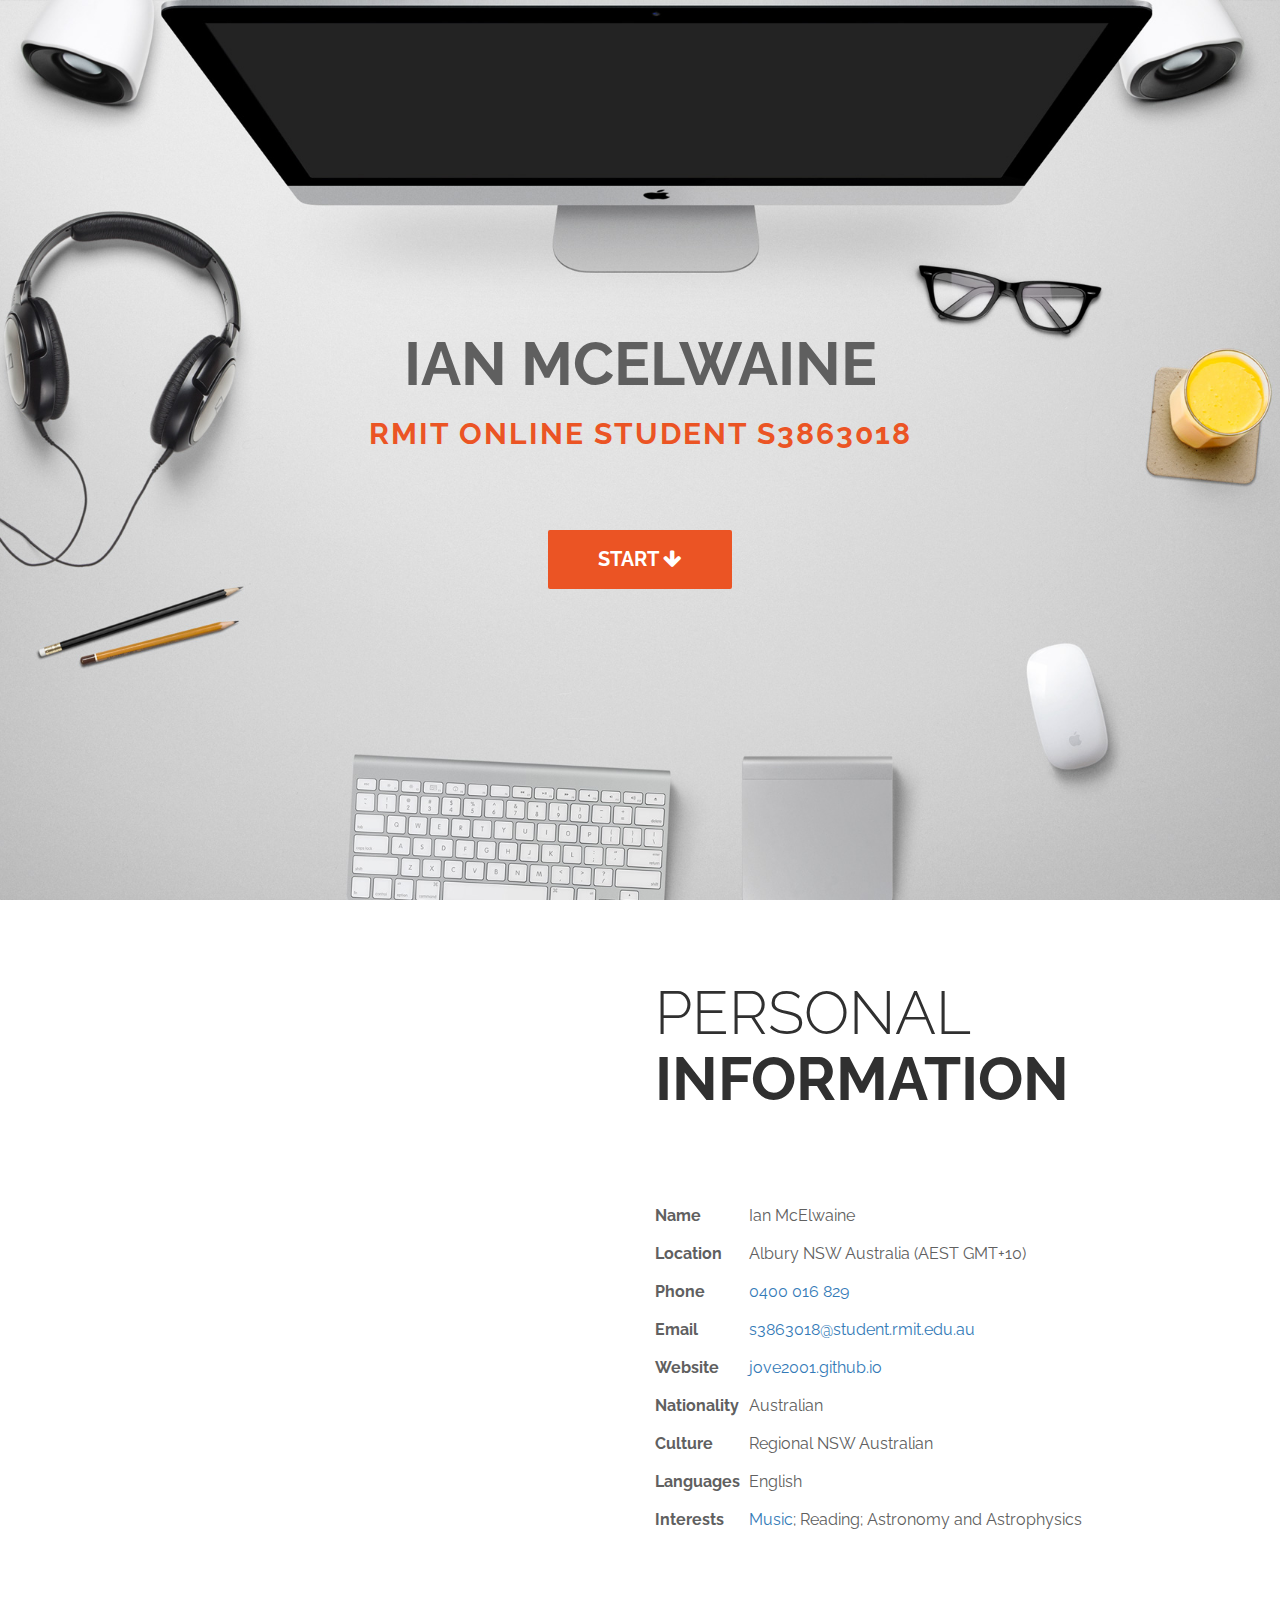
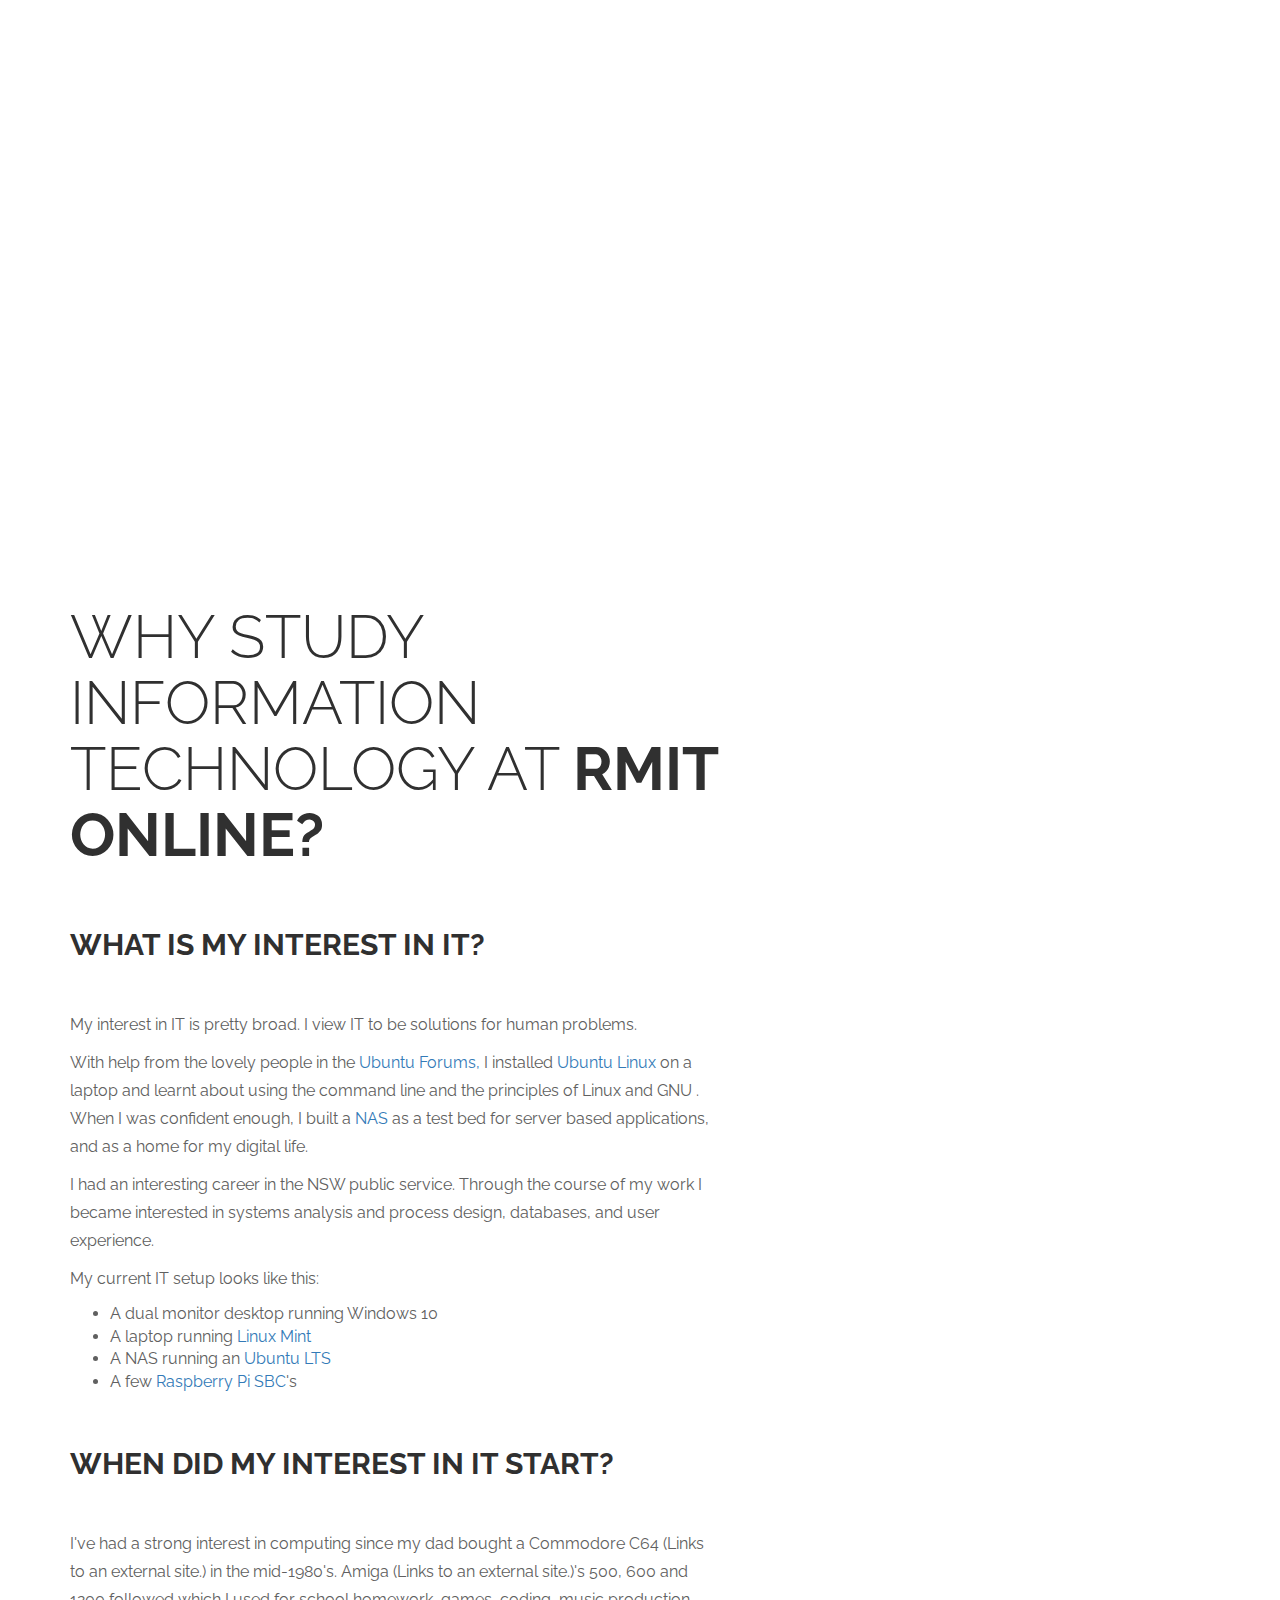
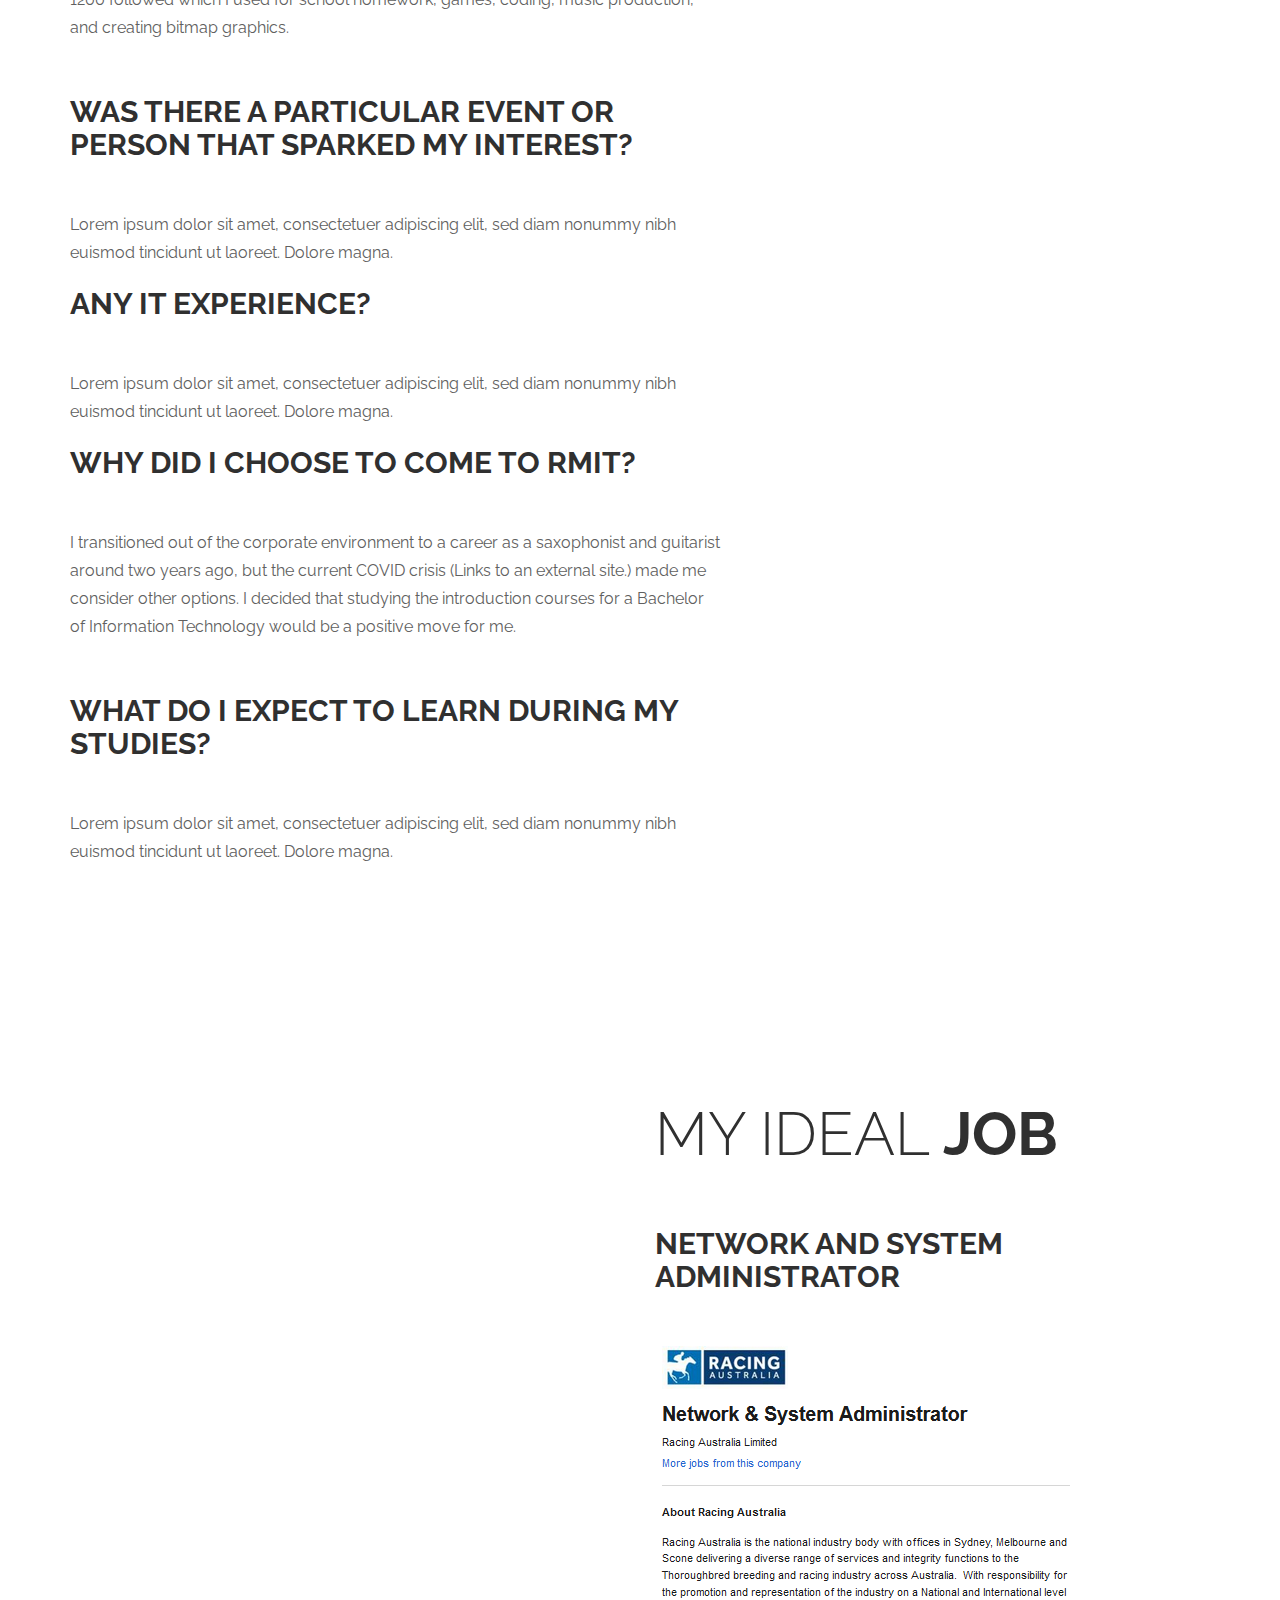
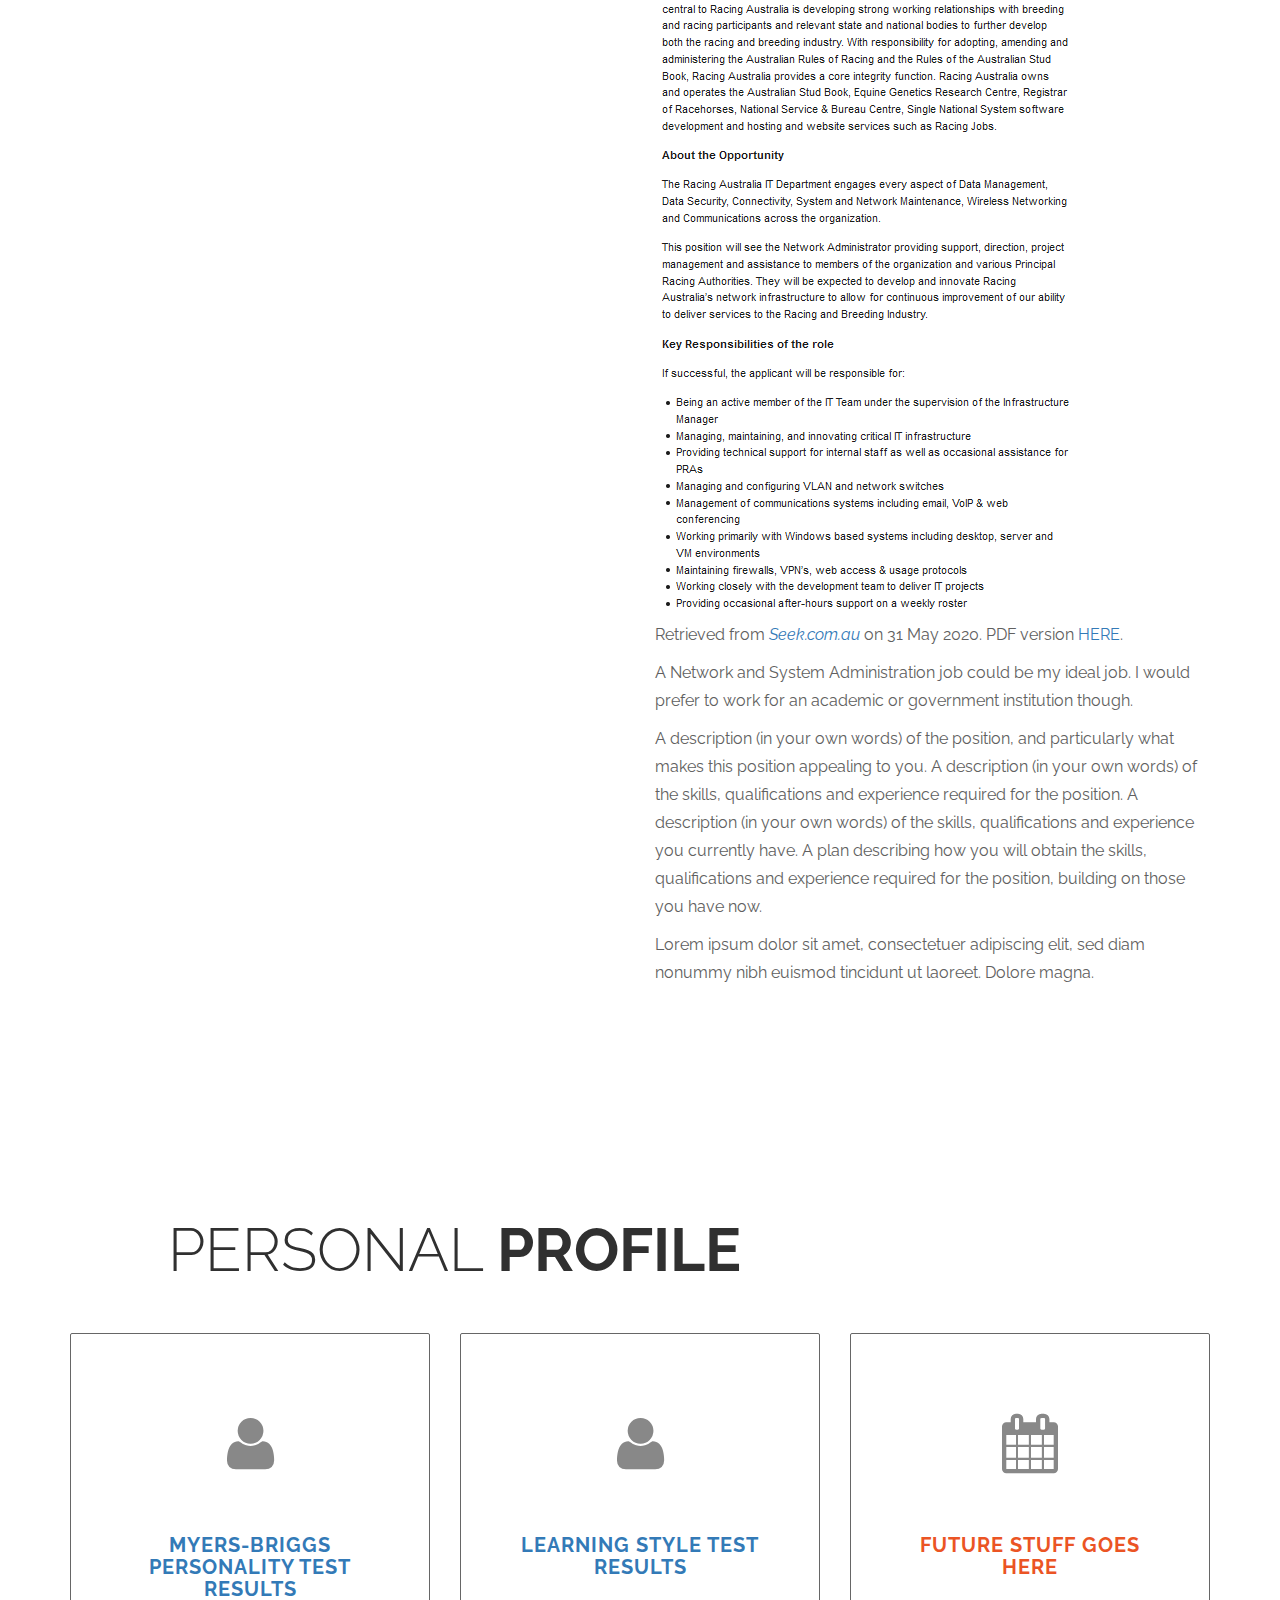
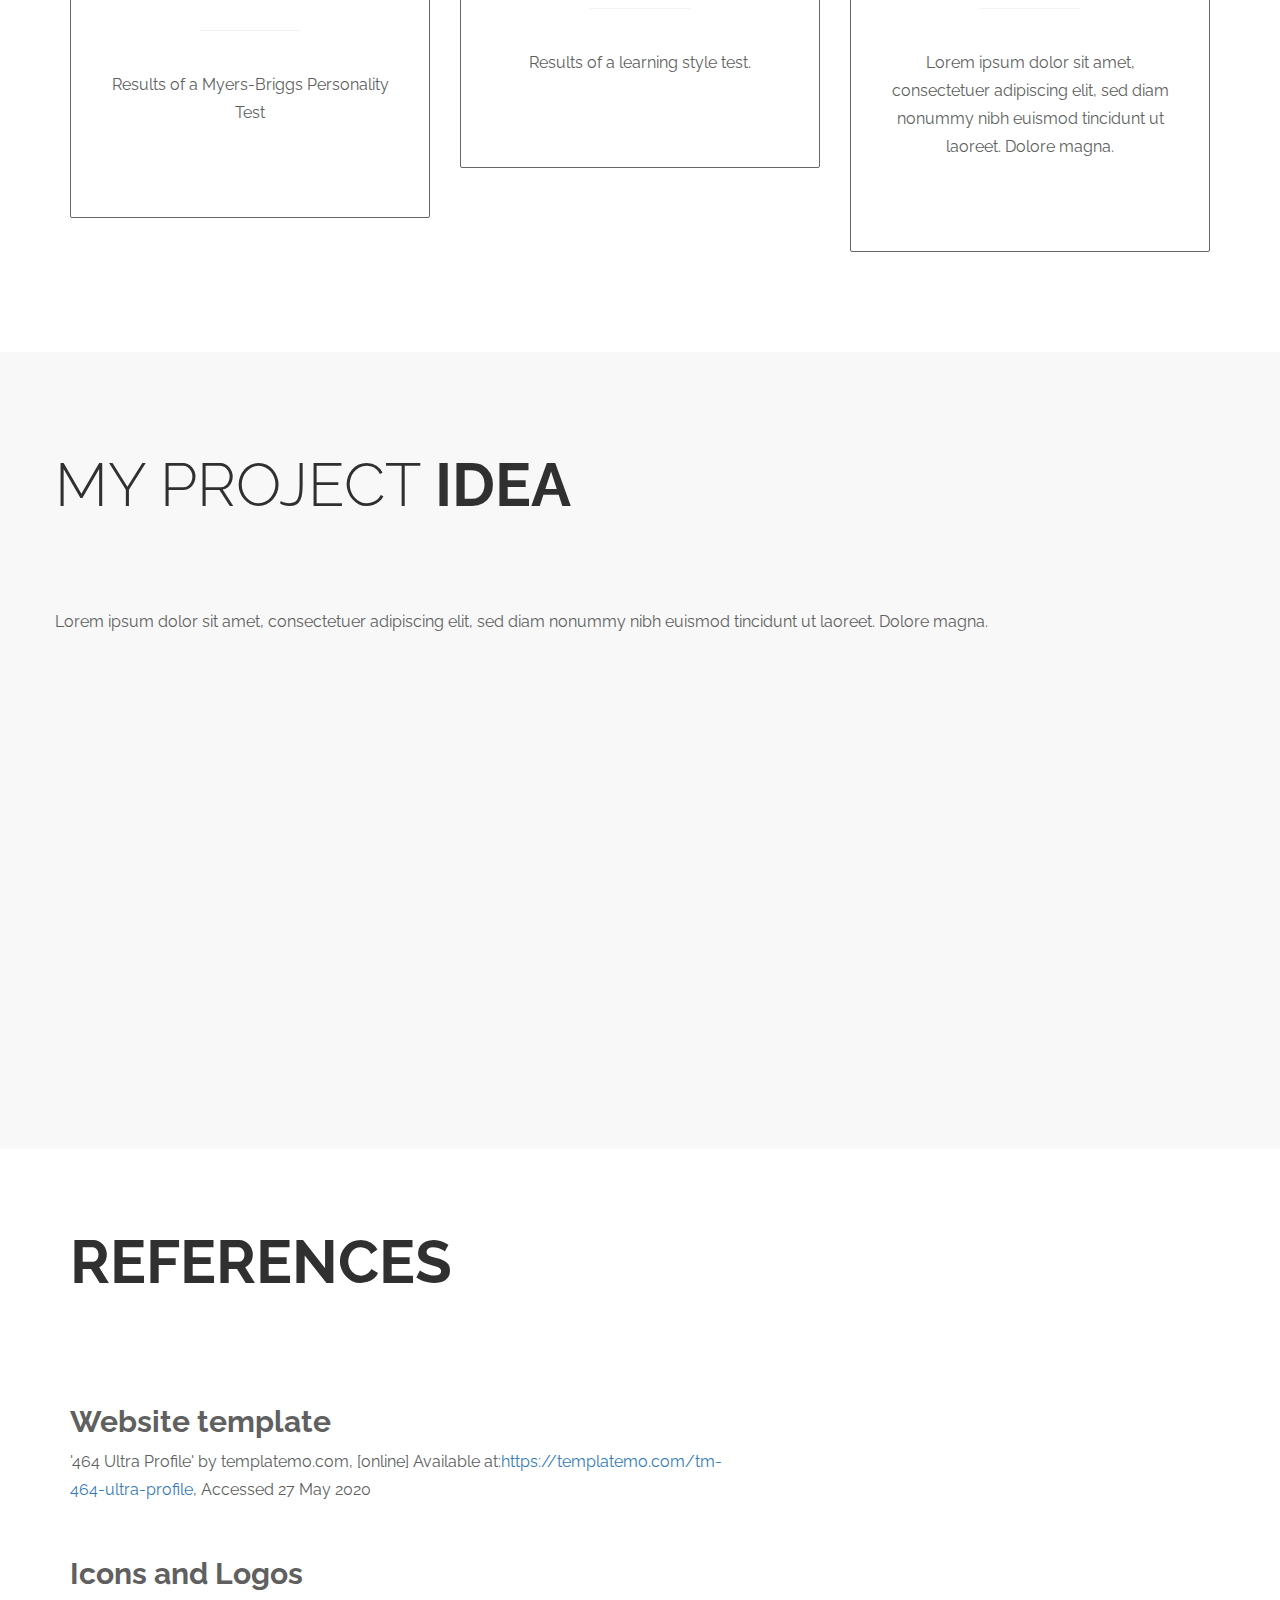
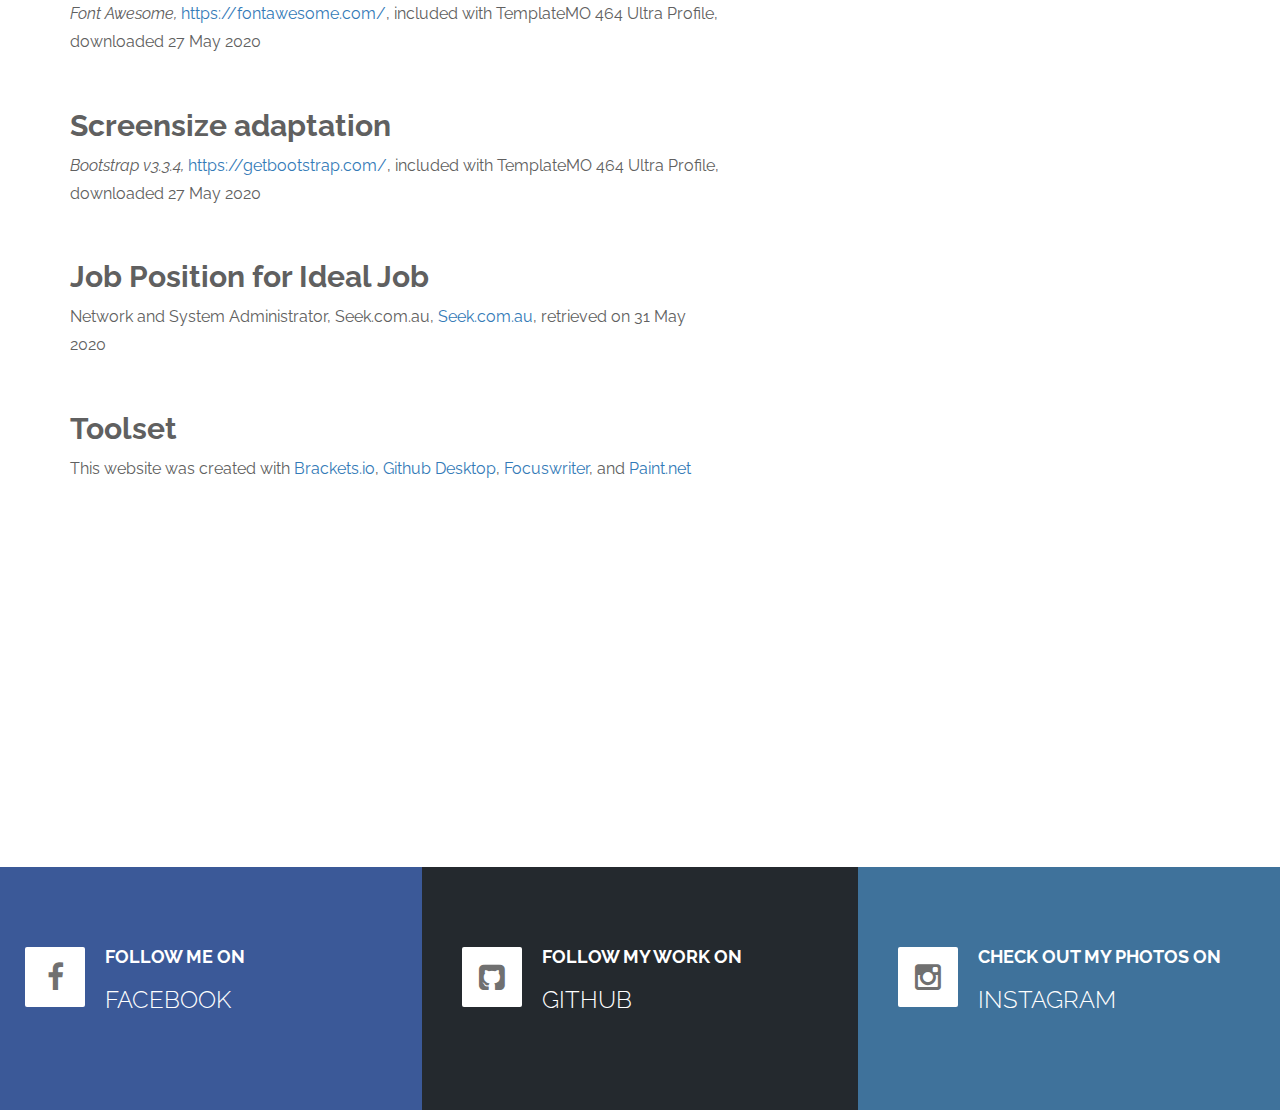
==== index.html @ a4dedf24 "Update from working folder" ====
<!DOCTYPE html>
<html lang="en">

<!-- 

Ultra Profile

https://templatemo.com/tm-464-ultra-profile

-->
 
<head>
<link rel="icon" type="image/png" href="images/Jove_Avatar_Icon.png" sizes="16x16">
	<meta charset="utf-8">
	<meta http-equiv="X-UA-Compatible" content="IE=Edge">
	<meta name="viewport" content="width=device-width, initial-scale=1">
	<meta name="keywords" content="">
	<meta name="description" content="">
	<!-- SITE TITLE -->
	<title>Ian McElwaine</title>

	<!-- STYLESHEETS -->
	<link rel="stylesheet" href="css/bootstrap.min.css">
	<link rel="stylesheet" href="css/font-awesome.min.css">
	<link rel="stylesheet" href="css/templatemo-style.css">
	<link href='//fonts.googleapis.com/css?family=Raleway:400,300,600,700' rel='stylesheet' type='text/css'>

</head>
<body data-spy="scroll" data-target="#rock-navigation">
	<!-- START NAVIGATION -->
	<div class="navbar navbar-default bs-dos-nav navbar-fixed-top sticky-navigation" role="navigation">
		<div class="container">

			<div class="navbar-header">
				<button class="navbar-toggle" data-toggle="collapse" data-target="#rock-navigation">
					<span class="icon icon-bar"></span>
					<span class="icon icon-bar"></span>
					<span class="icon icon-bar"></span>
				</button>
				<a href="#" class="navbar-brand">Ian McElwaine</a>
			</div>
			<nav class="collapse navbar-collapse" id="rock-navigation">
				<ul class="nav navbar-nav navbar-right main-navigation text-uppercase">
					<li><a href="#home" class="smoothScroll">Home</a></li>
                    <li><a href="#about" class="smoothScroll">Personal Info</a></li>
                    <li><a href="#rmit" class="smoothScroll">Why RMIT?</a></li>
                    <li><a href="#job" class="smoothScroll">My Ideal Job</a></li> 
					<li><a href="#work" class="smoothScroll">Personal Profile</a></li>
                    <li><a href="#project" class="smoothScroll">Project Idea</a></li>
                    <li><a href="#references" class="smoothScroll">References</a></li>
					<li><a href="#social" class="smoothScroll">Social</a></li>
				</ul>
			</nav>

		</div>
	</div>
	<!-- END NAVIGATION -->

	<!-- START HOME -->
	<section id="home" class="templatemo-home">
		<div class="container">
			<div class="row">
				<div class="col-md-2 col-sm-1"></div>
				<div class="col-md-8 col-sm-10">
					<h1 class="tm-home-title"><strong>Ian McElwaine</strong></h1>
					<h2 class="tm-home-subtitle">RMIT Online Student s3863018</h2>
				    <a href="#about" class="btn btn-default smoothScroll tm-view-more-btn">START <i class="fa fa-arrow-down"></i></a>
                </div>
			</div>
		</div>
	</section>
	<!-- END HOME -->

      <!-- START ABOUT -->
	<section id="about" class="tm-about">
		<div class="container">
			<div class="row">
				<div class="col-md-offset-6 col-md-6 col-sm-offset-6 col-sm-7">
                        <h2 class="title">Personal <strong>Information</strong></h2>						
				    	<div class="title">
					</div>
                    <p><span class="tm-info-label">Name</span> Ian McElwaine</p>
					<p><span class="tm-info-label">Location</span> Albury NSW Australia (AEST GMT+10)</p>
					<p><span class="tm-info-label">Phone</span> <a href="tel:+61400016829"> 0400 016 829</a></p>
					<p><span class="tm-info-label">Email</span> <a href="mailto:s3863018@student.rmit.edu.au">s3863018@student.rmit.edu.au</a></p>
					<p><span class="tm-info-label">Website</span> <a href="https://jove2001.github.io/" >jove2001.github.io</a></p>
                    <p><span class="tm-info-label">Nationality</span> Australian</p>
                    <p><span class="tm-info-label">Culture</span> Regional NSW Australian</p>
                    <p><span class="tm-info-label">Languages</span> English</p>
                    <p><span class="tm-info-label">Interests</span> <a href="https://www.facebook.com/TheReedMan" >Music</a>; Reading; Astronomy and Astrophysics</p>
                    <br><br><br><br><br><br><br><br><br><br><br><br><br><br><br><br><br><br><br><br><br>
				</div>
			</div>
		</div>
	</section>
	<!-- END ABOUT -->
    
    <!-- START RMIT -->
	<section id="rmit" class="tm-rmit">
		<div class="container">
			<div class="row">
				<div class="col-md-offset-0 col-md-0 col-sm-offset-0 col-sm-7">
			     
                    <h2 class="title">Why Study Information technology at <strong>RMIT Online?</strong></h2>						
				    	<div class="title">
						<h2><strong>What is my interest in IT? </strong></h2>
					</div>
<p>My interest in IT is pretty broad. I view IT to be solutions for human problems. </p>				
<p>With help from the lovely people in the <a href="https://ubuntuforums.org/" >Ubuntu Forums,</a> I installed <a href="https://ubuntu.com/">Ubuntu Linux</a> on a laptop and learnt about using the command line and the principles of Linux and GNU . When I was confident enough, I built a <a href="https://en.wikipedia.org/wiki/Nas">NAS</a> as a test bed for server based applications, and as a home for my digital life. </p> 
<p>I had an interesting career in the NSW public service. Through the course of my work I became interested in systems analysis and process design, databases, and user experience.</p>
<p>My current IT setup looks like this:</p> 

<ul>
    <li>A dual monitor desktop running Windows 10</li>
    <li>A laptop running <a href="https://www.linuxmint.com/">Linux Mint</a></li>
    <li>A NAS running an <a href="https://wiki.ubuntu.com/LTS">Ubuntu LTS</a></li>
    <li>A few <a href="https://www.raspberrypi.org/">Raspberry Pi </a> <a href="https://en.wikipedia.org/wiki/Single-board_computer">SBC</a>'s</li>
</ul>
       
<br>
                        <div class="title">
						<h2><strong>When did my interest in IT start? </strong></h2>
                    </div>
                        
<p>I've had a strong interest in computing since my dad bought a Commodore C64 (Links to an external site.) in the mid-1980's. Amiga (Links to an external site.)'s 500, 600 and 1200 followed which I used for school homework, games, coding, music production, and creating bitmap graphics.</p><br>

                    <div class="title">
						<h2><strong>Was there a particular event or person that sparked my interest?</strong></h2>
                    </div>
  <p>Lorem ipsum dolor sit amet, consectetuer adipiscing elit, sed diam nonummy nibh euismod tincidunt ut laoreet. Dolore magna.</p>                  
                    <div class="title">
						<h2><strong>Any IT experience?</strong></h2>
                    </div>                  
<p>Lorem ipsum dolor sit amet, consectetuer adipiscing elit, sed diam nonummy nibh euismod tincidunt ut laoreet. Dolore magna.</p>
                    <div class="title">
						<h2><strong>Why did I choose to come to RMIT?  </strong></h2>
					</div>
    
    <p>I transitioned out of the corporate environment to a career as a saxophonist and guitarist around two years ago, but the current COVID crisis (Links to an external site.) made me consider other options. I decided that studying the introduction courses for a Bachelor of Information Technology would be a positive move for me.</p><br>
                    <div class="title">
						<h2><strong>What do I expect to learn during my studies?</strong></h2>
					</div>
                  
                    
<p>Lorem ipsum dolor sit amet, consectetuer adipiscing elit, sed diam nonummy nibh euismod tincidunt ut laoreet. Dolore magna.</p><br><br>
				</div>
			</div>
            </div>
	</section>
	<!-- END RMIT -->
    
    <!-- START JOB -->
    <section id="job" class="tm-job">
		<div class="container">
			<div class="row">
				<div class="col-md-offset-6 col-md-6 col-sm-offset-6 col-sm-7">
                        <h2 class="title">My ideal <strong>Job</strong></h2>						
				    	<div class="title">
						<h2><strong>Network and System Administrator</strong></h2>
                    </div>
                    <img src="images/ideal_job.png" alt="Ideal Job">
                    <p>Retrieved from <a href="https://www.seek.com.au/job/50022250?type=standout#searchRequestToken=42f13cd6-dd9d-477c-8bcd-e5a4e33b257b"><i>Seek.com.au</i></a> on 31 May 2020. PDF version <a href="assets/Network_and_System_Administrator.pdf">HERE</a>.</p>
                    <p>A Network and System Administration job could be my ideal job. I would prefer to work for an academic or government institution though.</p>
                   <p>A description (in your own words) of the position, and particularly what makes this position appealing to you. 
A description (in your own words) of the skills, qualifications and experience required for the position. 
A description (in your own words) of the skills, qualifications and experience you currently have. 
A plan describing how you will obtain the skills, qualifications and experience required for the position, building on those you have now.</p>
                    <p>Lorem ipsum dolor sit amet, consectetuer adipiscing elit, sed diam nonummy nibh euismod tincidunt ut laoreet. Dolore magna.</p>
                </div>
                 <br><br><br><br><br><br><br><br><br><br><br><br><br><br><br><br><br><br><br><br><br><br><br><br><br><br><br><br><br><br><br><br><br><br><br><br><br><br><br><br><br><br><br><br>
            </div>
        </div>
    </section>
   
    <!-- END JOB -->
    
	<!-- START WORK -->
	<section id="work" class="tm-padding-top-bottom-100">
		<div class="container">
			<div class="row">
				<div class="col-md-offset-1 col-md-11">
					<h2 class="title">Personal <strong>Profile </strong></h2>						
				</div>
				<div class="col-md-4 col-sm-4">
					<div class="work-wrapper">
						<i class="fa fa-user"></i>
						<h3 class="text-uppercase tm-work-h3"> <a href="https://www.16personalities.com/profiles/9a50f4f4c3805" > Myers-Briggs Personality Test Results</a></h3>
						<hr>
						<p>Results of a Myers-Briggs Personality Test</p>
					</div>
				</div>
				<div class="col-md-4 col-sm-4">
					<div class="work-wrapper">
						<i class="fa fa-user"></i>
						<h3 class="text-uppercase tm-work-h3"> <a href=assets/LearningStyleTestResults.pdf > Learning Style Test Results</a></h3>
						<hr>
						<p>Results of a learning style test.</p>
					</div>
				</div>
				<div class="col-md-4 col-sm-4">
					<div class="work-wrapper">
						<i class="fa fa-calendar"></i>
						<h3 class="text-uppercase tm-work-h3">Future Stuff goes here</h3>
						<hr>
						<p>Lorem ipsum dolor sit amet, consectetuer adipiscing elit, sed diam nonummy nibh euismod tincidunt ut laoreet. Dolore magna.</p>
					</div>
				</div>
			</div>
		</div>
	</section>
	<!-- END WORK -->

    <!-- START PROJECT -->
    
     <section id="project" class="tm-project">
		<div class="container">
			<div class="row">
				<div class="col-md-offset-0 col-md-0 col-sm-offset-0 col-sm-0">
			     
                    <h2 class="title">My Project<strong> Idea</strong></h2>						
				    	<div class="title">
                        </div>
                    <p>Lorem ipsum dolor sit amet, consectetuer adipiscing elit, sed diam nonummy nibh euismod tincidunt ut laoreet. Dolore magna.</p>
                <br><br><br><br><br><br><br><br><br><br><br><br><br><br><br><br><br><br><br><br><br><br>
                
                </div>
            </div>
        </div>
    </section>
    
    <!-- END PROJECT -->
    
    <!-- START REFERENCES -->
    <section id="references" class="tm-references">
		<div class="container">
			<div class="row">
				<div class="col-md-offset-0 col-md-0 col-sm-offset-0 col-sm-7">
                    <h2 class="title"><strong>References</strong></h2>						
				    	<div class="title">
                        </div>
                    <h2><strong>Website template </strong></h2>
                 <p>'464 Ultra Profile' by templatemo.com, [online] Available at:<a href="https://templatemo.com/tm-464-ultra-profile">https://templatemo.com/tm-464-ultra-profile</a>, Accessed 27 May 2020</p><br>
                    <h2><strong>Icons and Logos</strong></h2>
                    <p><i>Font Awesome,</i> <a href="https://fontawesome.com/">https://fontawesome.com/</a>, included with TemplateMO 464 Ultra Profile, downloaded 27 May 2020</p><br>
                    <h2><strong>Screensize adaptation</strong></h2>
                    <p><i>Bootstrap v3.3.4,</i> <a href="https://getbootstrap.com/">https://getbootstrap.com/</a>, included with TemplateMO 464 Ultra Profile, downloaded 27 May 2020</p><br>
                    <h2><strong>Job Position for Ideal Job</strong></h2>
                    <p>Network and System Administrator, Seek.com.au, <a href="https://www.seek.com.au/job/50022250?type=standout#searchRequestToken=42f13cd6-dd9d-477c-8bcd-e5a4e33b257b">Seek.com.au</a>, retrieved on 31 May 2020</p><br>
                    <h2><strong>Toolset</strong></h2>
                    <p>This website was created with <a href="http://brackets.io/">Brackets.io</a>, <a href="https://desktop.github.com/">Github Desktop</a>, <a href="https://gottcode.org/focuswriter/">Focuswriter</a>, and <a href="https://getpaint.net">Paint.net</a></p>
                <br><br><br><br><br><br><br><br><br><br><br><br>
                </div>
            
            </div>
        </div>
    </section>
    <!-- END REFERENCES -->
         
	<!-- START SOCIAL -->
	<section id="social" class="tm-social">
		<div class="container">
			<div class="row">
				<div class="col-md-4 col-sm-4 wow rotateInUpLeft" data-wow-delay="0.3s">
					<div class="media facebook">
						<a href="https://facebook.com/ian.mcelwaine">
							<div class="media-object pull-left">
								<i class="fa fa-facebook"></i>
							</div>
							<div class="media-body">
								<h4 class="media-heading tm-social-title">Follow me on</h4>
								<h3>Facebook</h3>
							</div>
						</a>
					</div>
				</div>
				<div class="col-md-4 col-sm-4 wow rotateInUpLeft" data-wow-delay="0.6s">
					<div class="media twitter">
						<a href="https://github.com/Jove2001">
							<div class="media-object pull-left">
								<i class="fa fa-github-square"></i>
							</div>
							<div class="media-body">
								<h4 class="media-heading tm-social-title">Follow my work on</h4>
								<h3>Github</h3>
							</div>
						</a>
					</div>
				</div>
				<div class="col-md-4 col-sm-4 wow rotateInUpLeft" data-wow-delay="0.9s">
					<div class="media pinterest">
						<a href="https://instagram.com/the_reed_man">
							<div class="media-object pull-left">
								<i class="fa fa-instagram"></i>
							</div>
							<div class="media-body">
								<h4 class="media-heading tm-social-title">Check out my photos on </h4>
								<h3>Instagram</h3>
							</div>
						</a>
					</div>
				</div>
			</div>
		</div>
	</section>
	<!-- END SOCIAL -->
    
	
	<script src="js/jquery.js"></script>
	<script src="js/bootstrap.min.js"></script>
	<script src="js/smoothscroll.js"></script>
	<script src="js/jquery.nav.js"></script>
	<script src="js/isotope.js"></script>
	<script src="js/imagesloaded.min.js"></script>
	<script src="js/custom.js"></script>
</body>
</html>
---- css/templatemo-style.css ----
/*

Ultra Profile

https://templatemo.com/tm-464-ultra-profile

*/

body {
  background: #ffffff;
  font-family: 'Raleway', sans-serif;
  font-size: 16px;
  color: #606060;
  position: relative;
}
html, body {
  width: 100%;
  overflow-x: hidden;
}
h1,h2,h3 { font-weight: 300; }
p { line-height: 28px; }
hr {
  border-color: #f2f2f2;
  width: 100px;
  margin-bottom: 40px;
}
.title {
  color: #303030;
  font-size: 60px;
  padding-bottom: 40px;
  text-transform: uppercase;
}

/* START NAVIGATION */
.sticky-navigation { opacity: 0; }
.navbar-default {
  background: #fff;
  border: none;
  -webkit-box-shadow: 0 2px 8px 0 rgba(50, 50, 50, 0.08);
          box-shadow: 0 2px 8px 0 rgba(50, 50, 50, 0.08);
  margin: 0;
  padding: 0;
}
.navbar-default .navbar-brand {
  color: #212227;
  font-weight: bold;
  font-size: 30px;
  line-height: 45px;
  padding: 10px 0 0 12px;
}
.navbar-default .navbar-nav li a {
  color: #202020;
  font-size: 13px;
  font-weight: bold;
  line-height: 45px;
  letter-spacing: 1px;
}
.navbar-default .navbar-nav li a:hover { color: #eb5424; }
.navbar-default .navbar-nav > li > a:hover,
.navbar-default .navbar-nav > li > a:focus {
  color: #eb5424;
  background-color: transparent;
}
.navbar-default .navbar-nav > .active > a,
.navbar-default .navbar-nav > .active > a:hover,
.navbar-default .navbar-nav > .active > a:focus {
  color: #eb5424;
  background-color: transparent;
}
.navbar-default .navbar-toggle {
  border: none;
  padding-top: 10px;
}
.navbar-default .navbar-toggle .icon-bar {
  background: #eb5424;
  border-color: transparent;
}
.navbar-default .navbar-toggle:hover,
.navbar-default .navbar-toggle:focus { background-color: transparent }
/* END NAVIGATION */

/* START HOME */
.templatemo-home {
  background: url('../images/home-bg.jpg');
  background-size: cover;
  background-attachment: fixed;
  background-position: center center;
  color: #5f5f5f;
  display: -webkit-box;
  display: -webkit-flex;
  display: -ms-flexbox;
  display: flex;
  -webkit-box-align: center;
  -webkit-align-items: center;
      -ms-flex-align: center;
          align-items: center;
  text-align: center;  
  height: 100vh;
}
.tm-home-title,
 .tm-home-subtitle {
  text-transform: uppercase;
 }
.tm-home-title { font-size: 60px; }
.tm-home-subtitle {
  color: #eb5424;
  font-weight: bold;
  padding-bottom: 40px;
  letter-spacing: 2px;
}
.tm-view-more-btn {
  background: #eb5424;
  color: #ffffff;
  border: none;
  border-radius: 2px;
  font-size: 20px;
  font-weight: 700;
  margin-top: 30px;
  padding: 15px 50px;
  -webkit-transition: all 0.6s ease-in;
          transition: all 0.6s ease-in;
}
.tm-view-more-btn:hover {
  background: #ffffff;
  color: #eb5424;
}
/* END HOME */

/* START WORK */
.tm-padding-top-bottom-100 {
  padding-top: 100px;
  padding-bottom: 100px;
}
.tm-work-h3 {
  color: #eb5424;
  font-size: 20px;
  font-weight: bold;
  letter-spacing: 1px;
  padding-bottom: 10px;
}
.work-wrapper {
  border: 1px solid #666;
  border-radius: 2px;
  text-align: center;
  padding: 80px 40px 80px 40px;
  -webkit-transition: all 0.6s ease-in;
          transition: all 0.6s ease-in;
}
.work-wrapper:hover { border-color: #eb5424; }
.work-wrapper .fa {
  color: #888888;
  font-size: 60px;
  padding-bottom: 40px;
}
/* END WORK */

/* START JOB */
.tm-job {
  background: url('../images/about-bg1.jpg');
  background-size: cover;
  background-attachment: fixed;
  background-position: center center;
  padding-top: 60px;
  padding-bottom: 100px;
}
/* END JOB */

/* START RMIT */

.tm-rmit {
  background: url('../images/about-bg3.png');
  background-size: cover;
  background-attachment: fixed;
  background-position: center center;
  padding-top: 60px;
  padding-bottom: 100px;
}
/* END RMIT */

/* START PROJECT */

.tm-project {
  background: #f8f8f8;
  padding-top: 80px;
}
/* END PROJECT */

/* START REFERENCES */

.tm-references {
 background: url('../images/about-bg4.png');
  background-size: cover;
  background-attachment: fixed;
  background-position: center center;
  padding-top: 60px;
  padding-bottom: 100px;
}
/* END REFERENCES */

/* START PORTFOLIO */
.tm-portfolio {
  background: #f8f8f8;
  padding-top: 80px;
}
.tm-portfolio .container {
  width: 100%;
  padding: 0;
  margin: 0;
}
.tm-portfolio .col-md-3,
 .tm-portfolio .col-sm-3 {
  padding: 0;
  margin: 0;
}
.tm-portfolio-title {
  text-align: center;
  text-transform: uppercase;
}
.portfolio-item-title {
  font-weight: bold;
  margin-top: 10px;
  text-transform: uppercase;
}
.portfolio-thumb {
  overflow: hidden;
  margin: 0;
  position: relative;
}
.portfolio-overlay {
  display: -webkit-box;
  display: -webkit-flex;
  display: -ms-flexbox;
  display: flex;
  -webkit-box-orient: vertical;
  -webkit-box-direction: normal;
  -webkit-flex-direction: column;
      -ms-flex-direction: column;
          flex-direction: column;
  -webkit-box-pack: center;
  -webkit-justify-content: center;
      -ms-flex-pack: center;
          justify-content: center;
  background: #eb5424;
  color: #ffffff;
  top: 0;
  right: 0;
  left: 0;
  bottom: 0;
  width: 100%;
  height: 100%;  
  padding: 0 40px;
  text-align: center;
  position: absolute;
  opacity: 0;
  transition: all 0.4s ease-in-out;
  -webkit-transition: all 0.4s ease-in-out;
  -moz-transition: all 0.4s ease-in-out;
  -ms-transition: all 0.4s ease-in-out;
}
.portfolio-thumb:hover .portfolio-overlay {
  opacity: 0.8;  
  -webkit-transform: scale(1.0);
  -ms-transform: scale(1.0);
  transform: scale(1.0);
}
.portfolio-overlay .fa {
  border: 1px solid #666;
  border-radius: 0;
  color: #666;
  width: 40px;
  height: 40px;
  line-height: 40px;
  text-align: center;
  text-decoration: none;
  margin-right: 6px;
  margin-bottom: 10px;
}

/* FILTER CSS */
.filter-wrapper {
  width: 100%;
  margin: 0 0 24px 0;
  overflow: hidden;
  text-align: center;
}
.filter-wrapper li {
  display: inline-block;
  margin: 4px;
}
.filter-wrapper li a {
  color: #999999;
  padding: 8px 17px;
  display: block;
  text-decoration: none;
  transition: all 0.4s ease-in-out;
  -webkit-transition: all 0.4s ease-in-out;
  -moz-transition: all 0.4s ease-in-out;
  -ms-transition: all 0.4s ease-in-out;
}
.filter-wrapper li a:focus,
 .filter-wrapper li a:hover,
 .filter-wrapper li a.selected {
  background: #eb5424;
  border-color: transparent;
  color: #ffffff;
}

/* ISOTOPE BOX CSS */
.iso-box-section { width: 100%; }
.iso-box-wrapper {
  width: 100%;
  padding: 0;
  clear: both;
  position: relative;
}
.iso-box {
  position: relative;
  min-height: 50px;
  float: left;
  overflow: hidden;
  margin-bottom: 20px;
}
.iso-box > a {
  display: block;
  width: 100%;
  height: 100%;
  overflow: hidden;
}
.iso-box > a {
  display: block;
  width: 100%;
  height: 100%;
  overflow: hidden;
}
.fluid-img {
  width: 100%;
  display: block;
  height: auto;
}
/* END PORTFOLIO */

/* START RESUME */
.tm-red-text { color: #eb5424; }
.tm-info-label {
  font-weight: bold;
  display: inline-block;
  width: 90px;
}
.tm-progress {
  background: #fff;
  border-radius: 2px;
  height: 4px;
}
.progress-bar-danger { background: #eb5424; }
.tm-progress-label {
  font-size: 12px;
  font-weight: bold;
  padding-top: 10px;
  text-transform: uppercase;
}
.progress-percent-small {
  display: block;
  float: right;
  padding-right: 80px;
}
/* END RESUME */

/* START ABOUT */
.tm-about {
  background: url('../images/about-bg.jpg');
  background-size: cover;
  background-attachment: fixed;
  background-position: center center;
  padding-top: 60px;
  padding-bottom: 100px;
}
/* END ABOUT */

/* START SOCIAL */
.tm-social {
  text-transform: uppercase;
}
.tm-social .container {
  width: 100%;
  padding: 0;
  margin: 0;
}
.tm-social .col-md-4 {
  padding: 0;
  margin: 0;
}
.facebook:hover,
.twitter:hover,
.pinterest:hover {
  background: #202020;
}
.facebook { background: #3b5998 ; }
.twitter { background: #24292e ; }
.pinterest { background: #3f729b ; }
.media {
  padding: 80px 40px 80px 40px;
  -webkit-transition: all 0.6s ease-in;
          transition: all 0.6s ease-in;
}
.tm-social a {
  color: #ffffff;
  display: inline-block;
  text-decoration: none;
}
.tm-social .media .fa {
  background: #ffffff;
  border-radius: 2px;
  color: #707070;
  font-size: 30px;
  width: 60px;
  height: 60px;
  line-height: 60px;
  text-align: center;
  margin-right: 20px;
}
.tm-social-title {
  font-family: 'Raleway', sans-serif;
  font-weight: bold;
}
/* END SOCIAL */

/* START CONTACT */
.tm-contact {
  text-align: center;
  padding-top: 80px;
  padding-bottom: 40px;
}
.form-control {
  background: transparent;
  border: 1px solid #666;
  border-radius: 2px;
  -webkit-box-shadow: none;
          box-shadow: none;
  margin-bottom: 10px;
  -webkit-transition: all 0.6s ease-in;
          transition: all 0.6s ease-in;
}
.form-control:focus,
 .form-control:hover {
  background: #202020;
  color: #ffffff;
}
input { height: 50px; }
.tm-contact p { padding-top: 40px; }
/* END CONTACT */

@media screen and (max-device-width: 1024px){
  .templatemo-home {
    background-attachment: scroll;
  }
}

/* START MEDIA 980 */
@media screen and (max-width:980px){
  .portfolio-overlay  { padding-top: 10px; }
}
/* END MEDIA 980 */

@media screen and (max-width: 767px) {
  .tm-home-title { font-size: 40px; }
}

/* START MEDIA 360 */
@media screen and (max-width:360px){
  .navbar-default .navbar-brand {  padding-top: 2px; }
}
/* END MEDIA 360 */
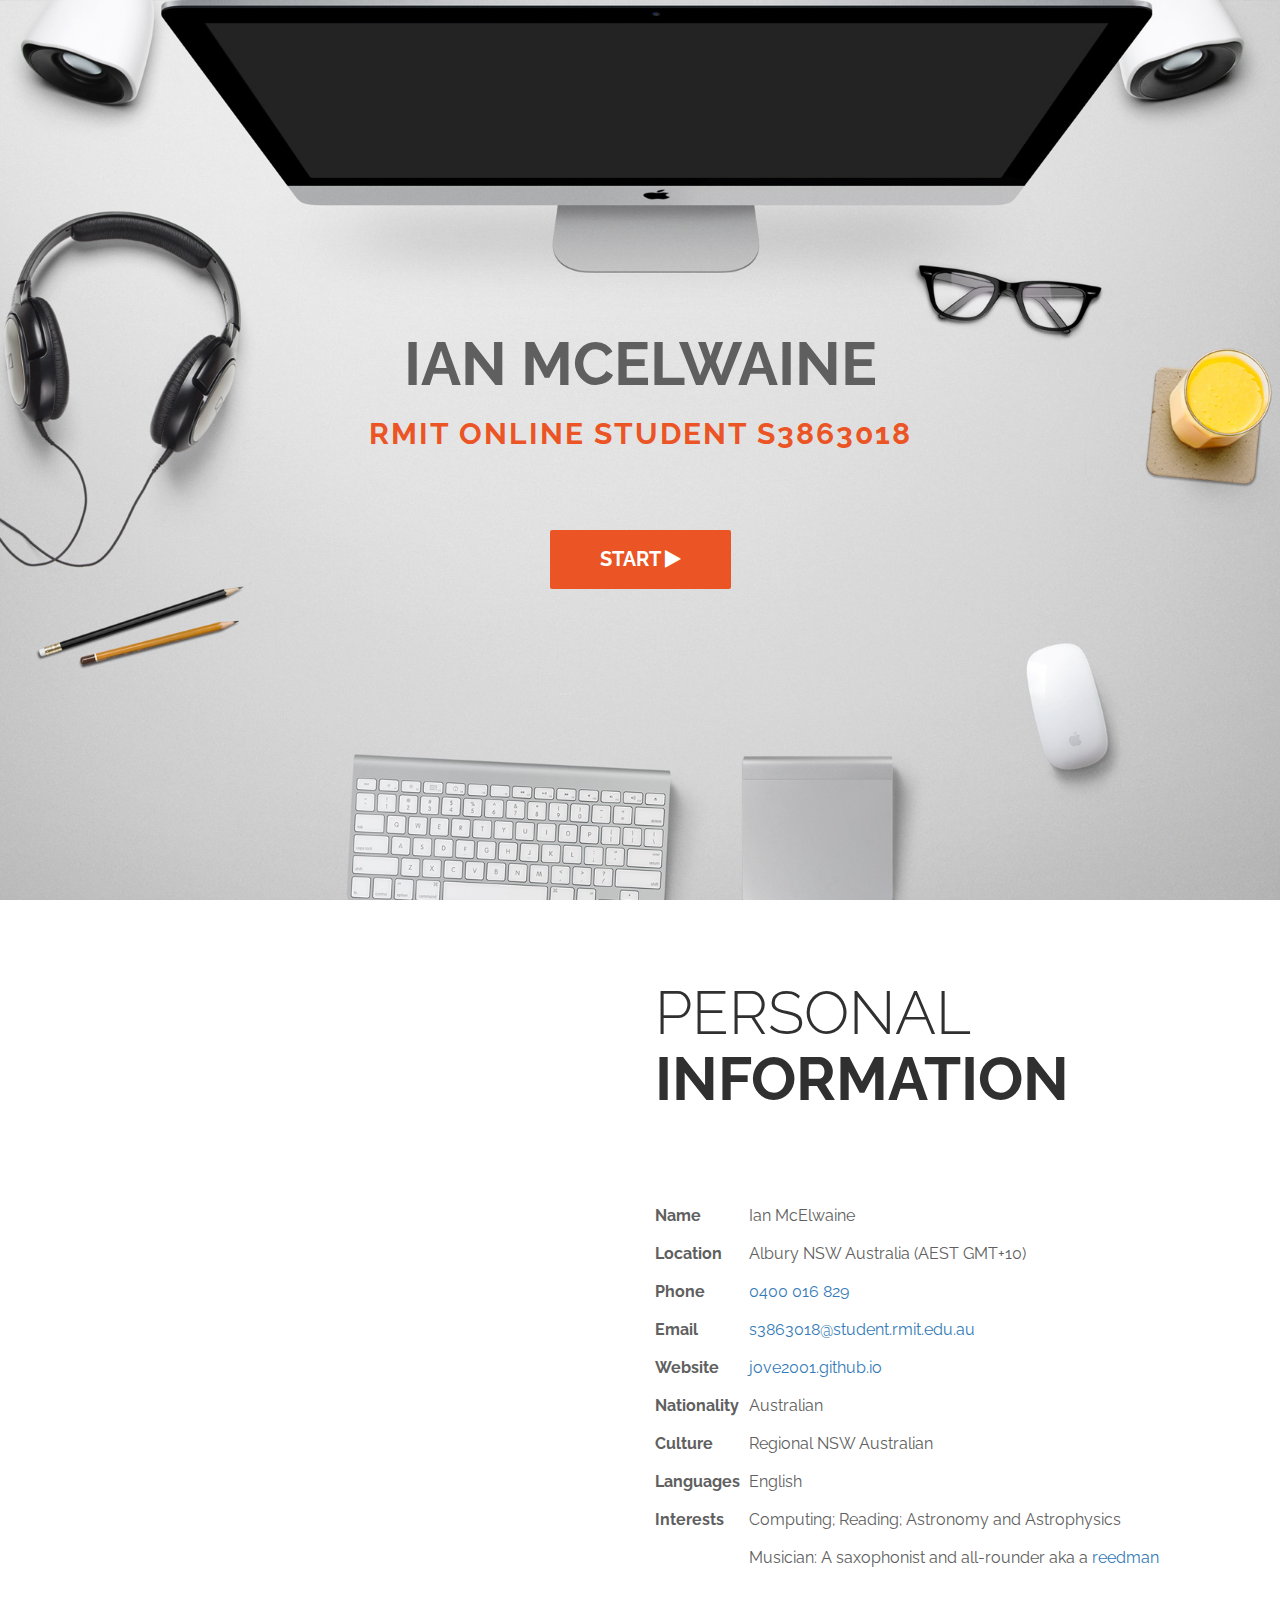
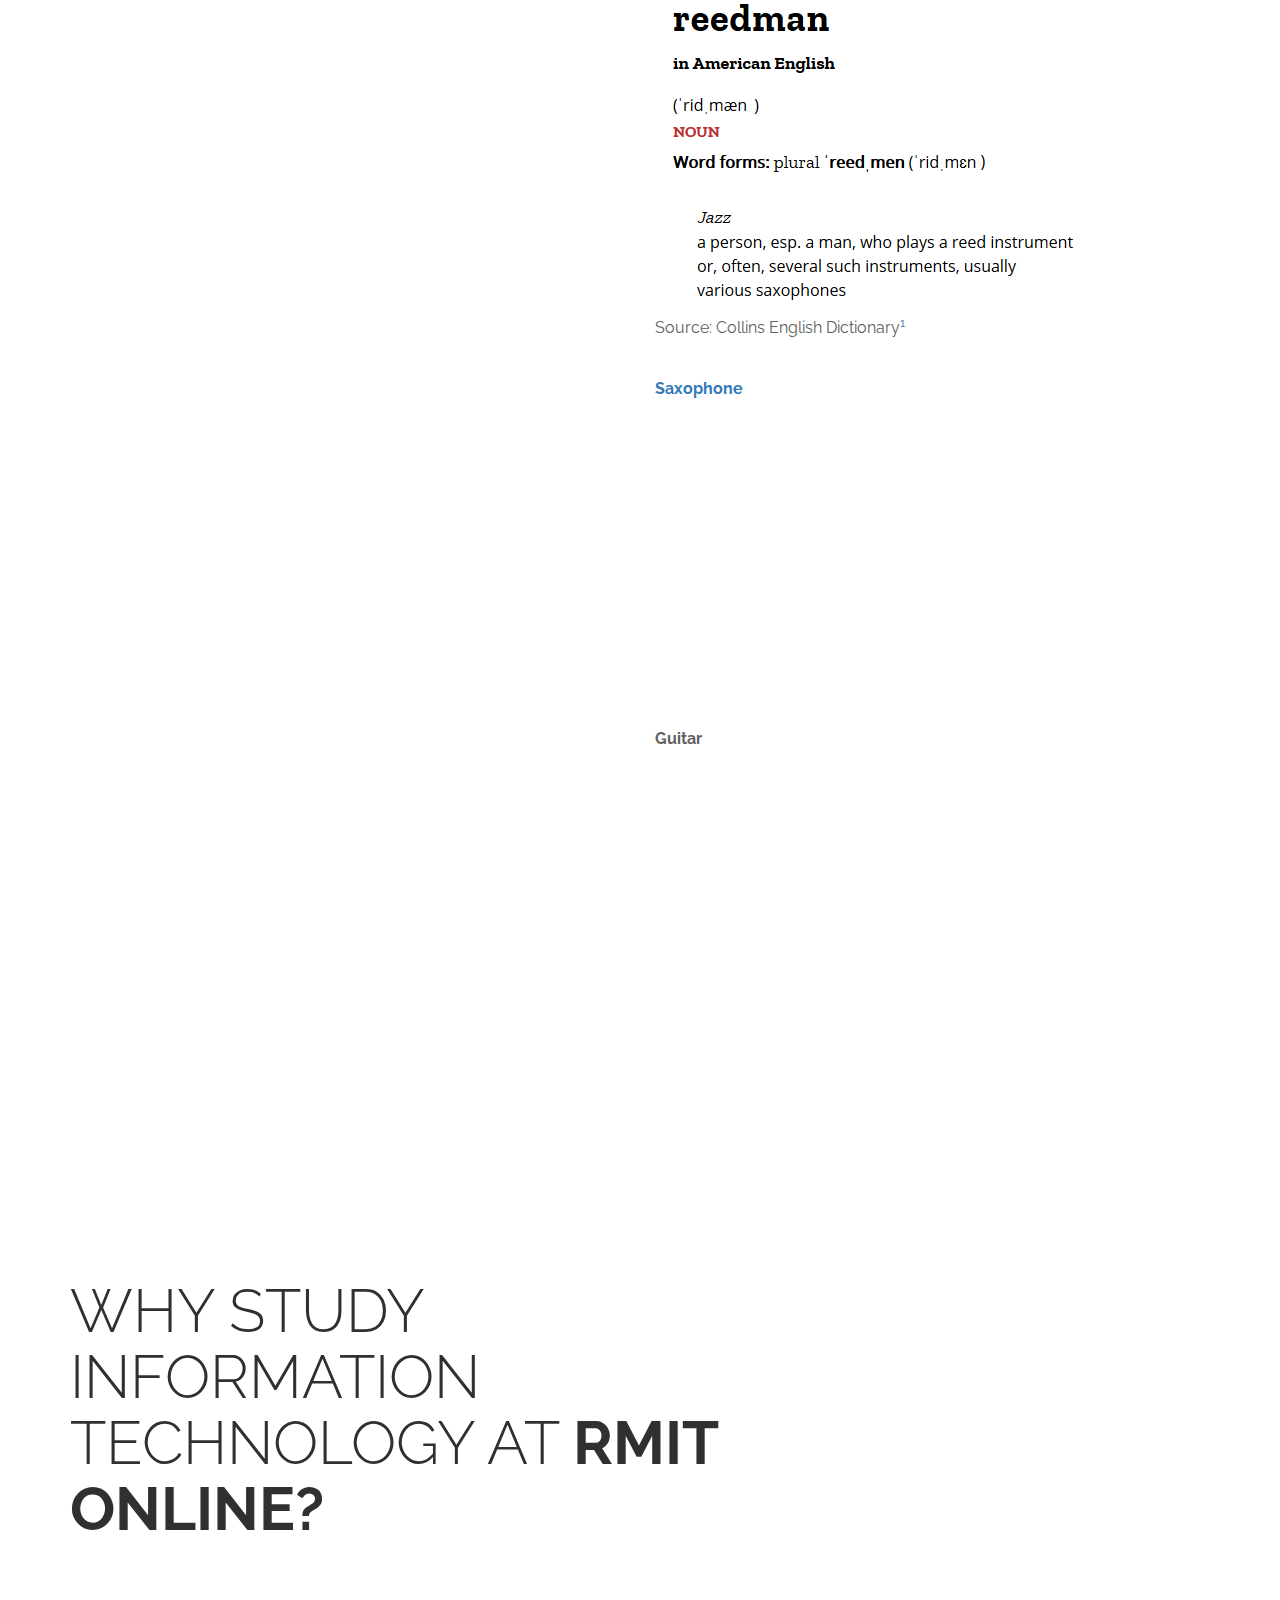
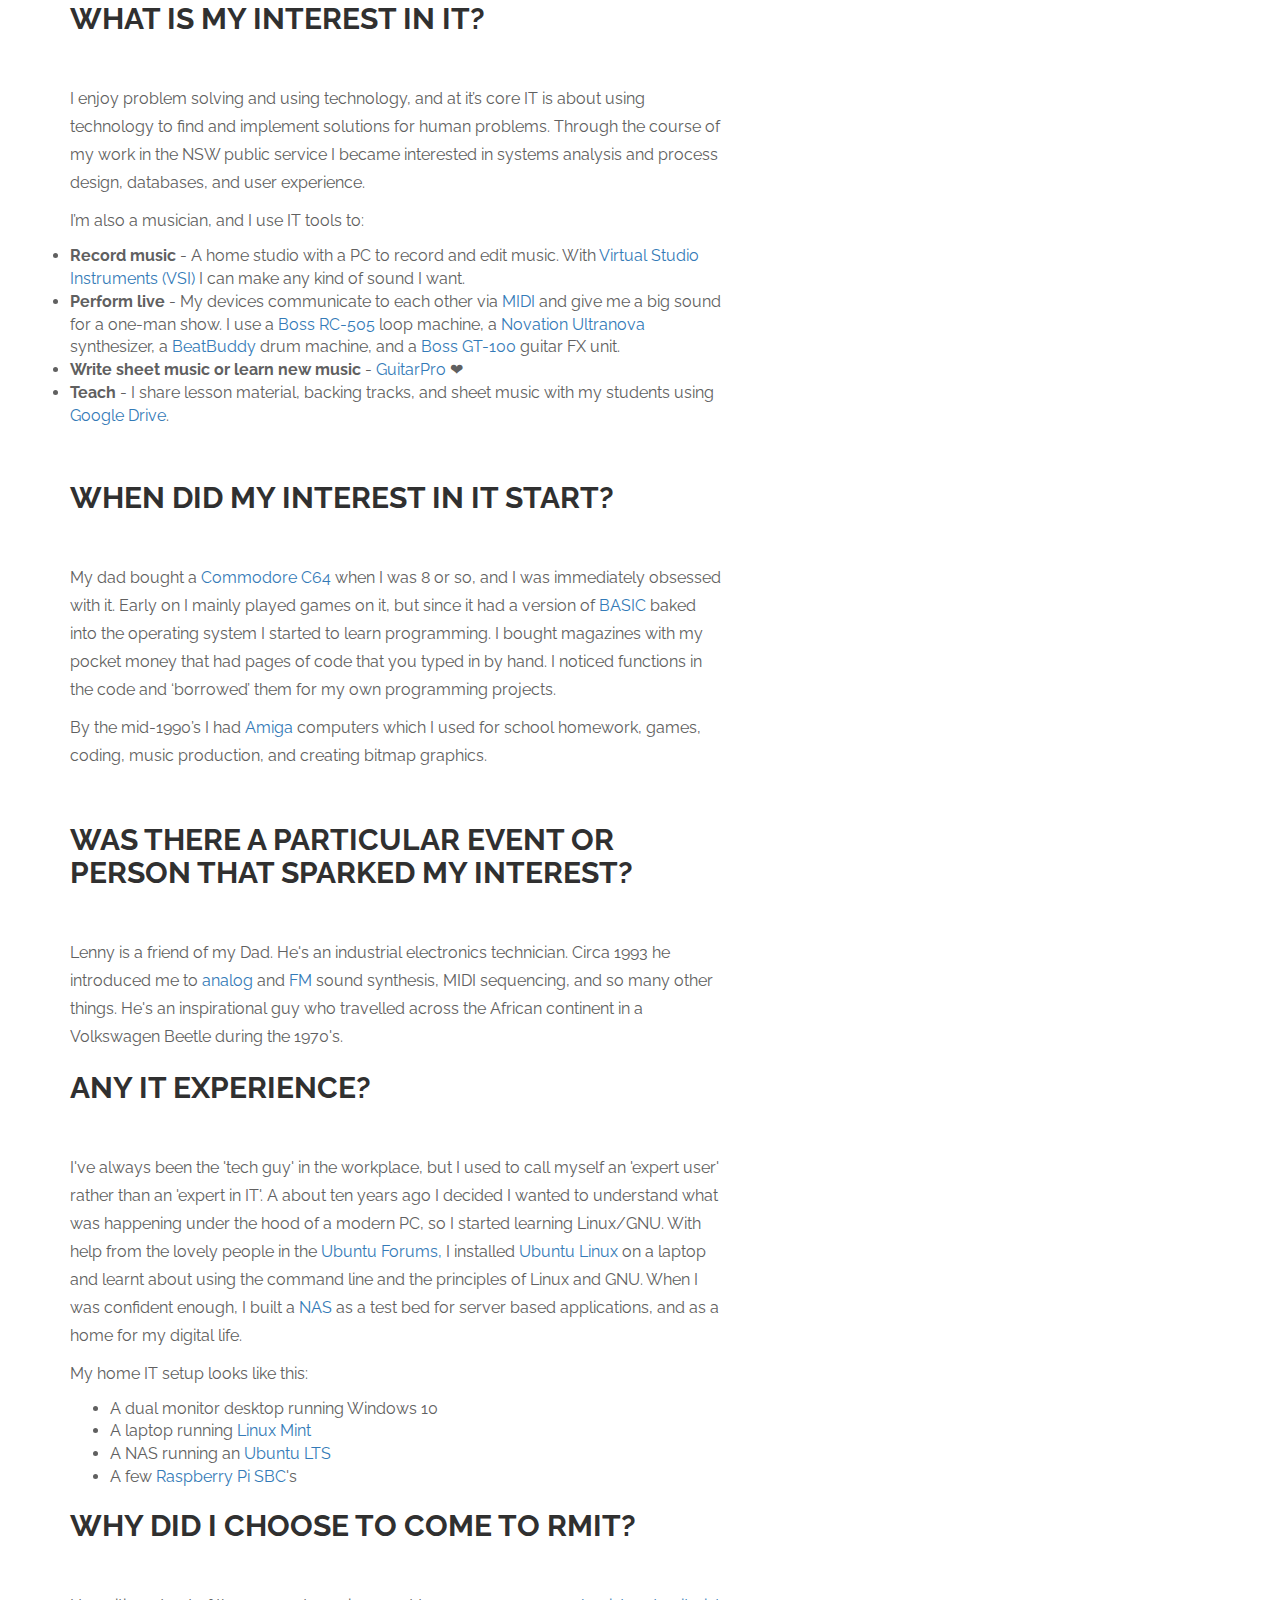
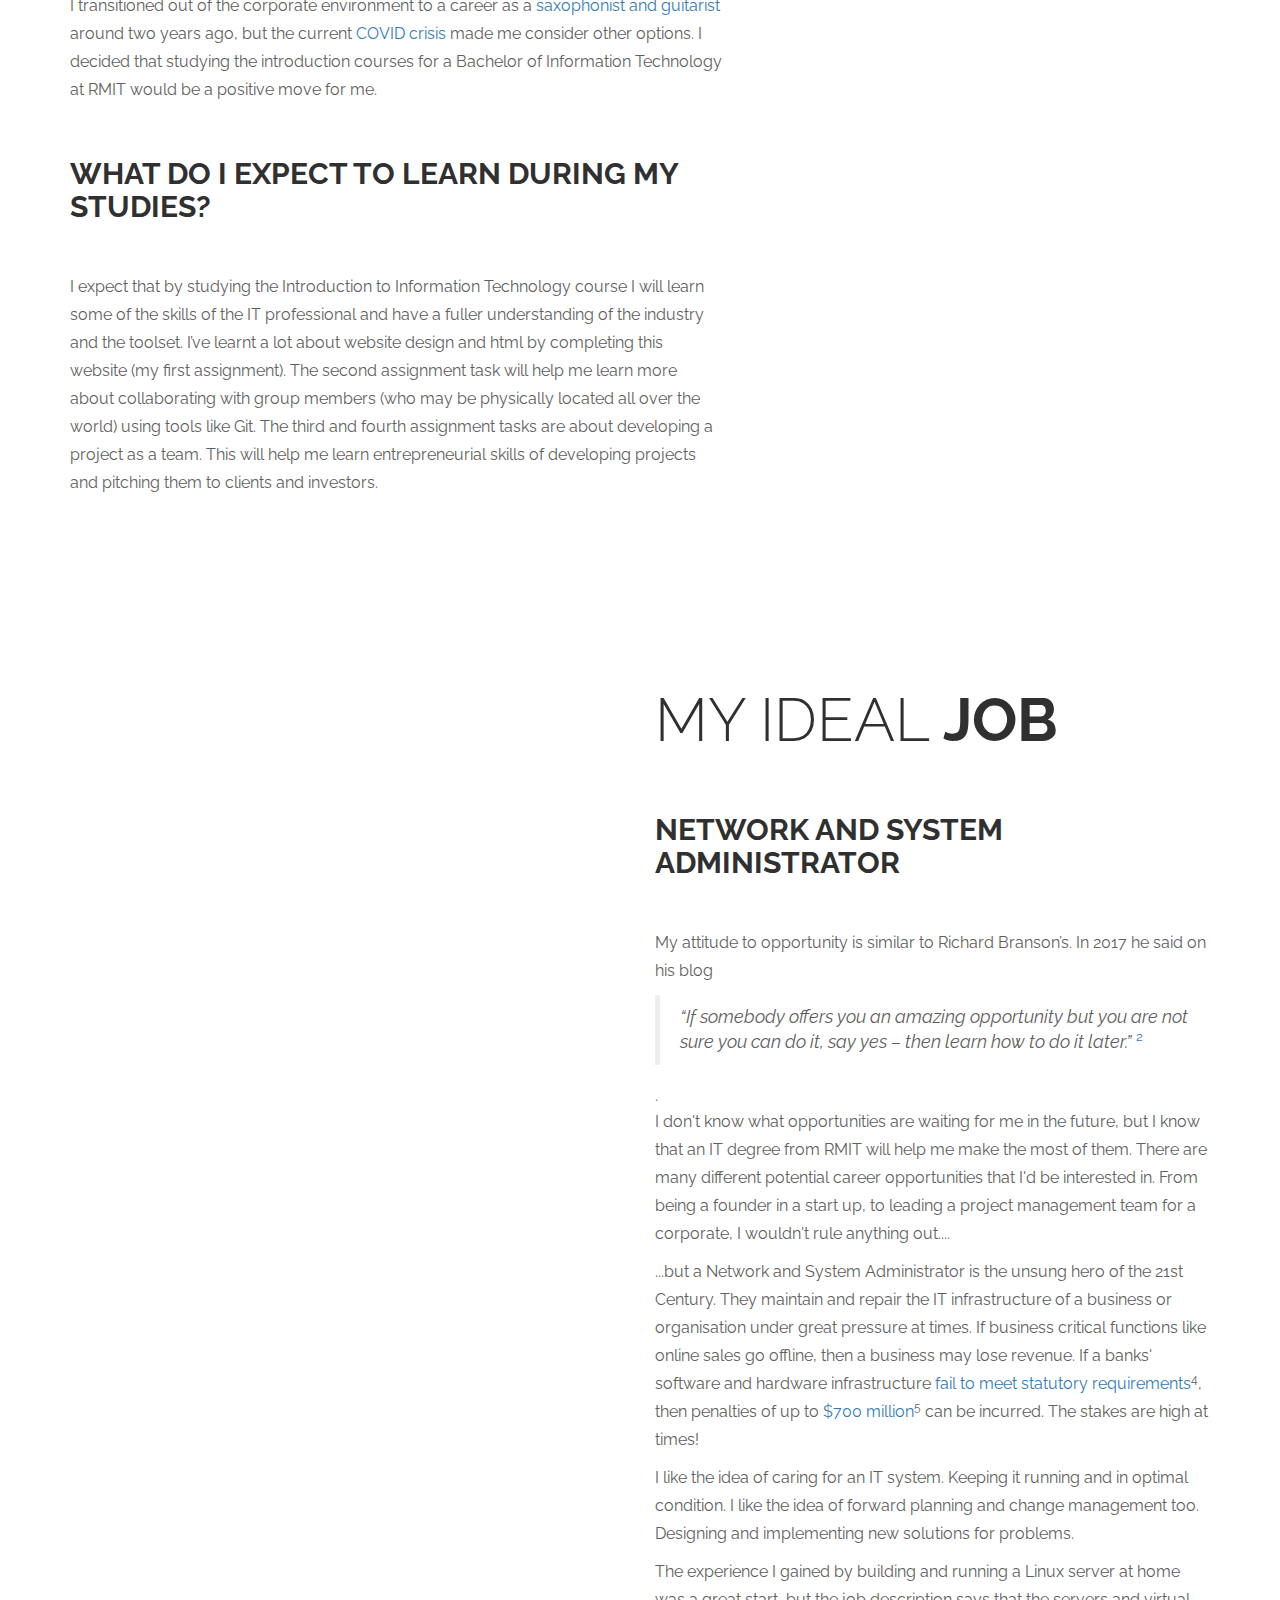
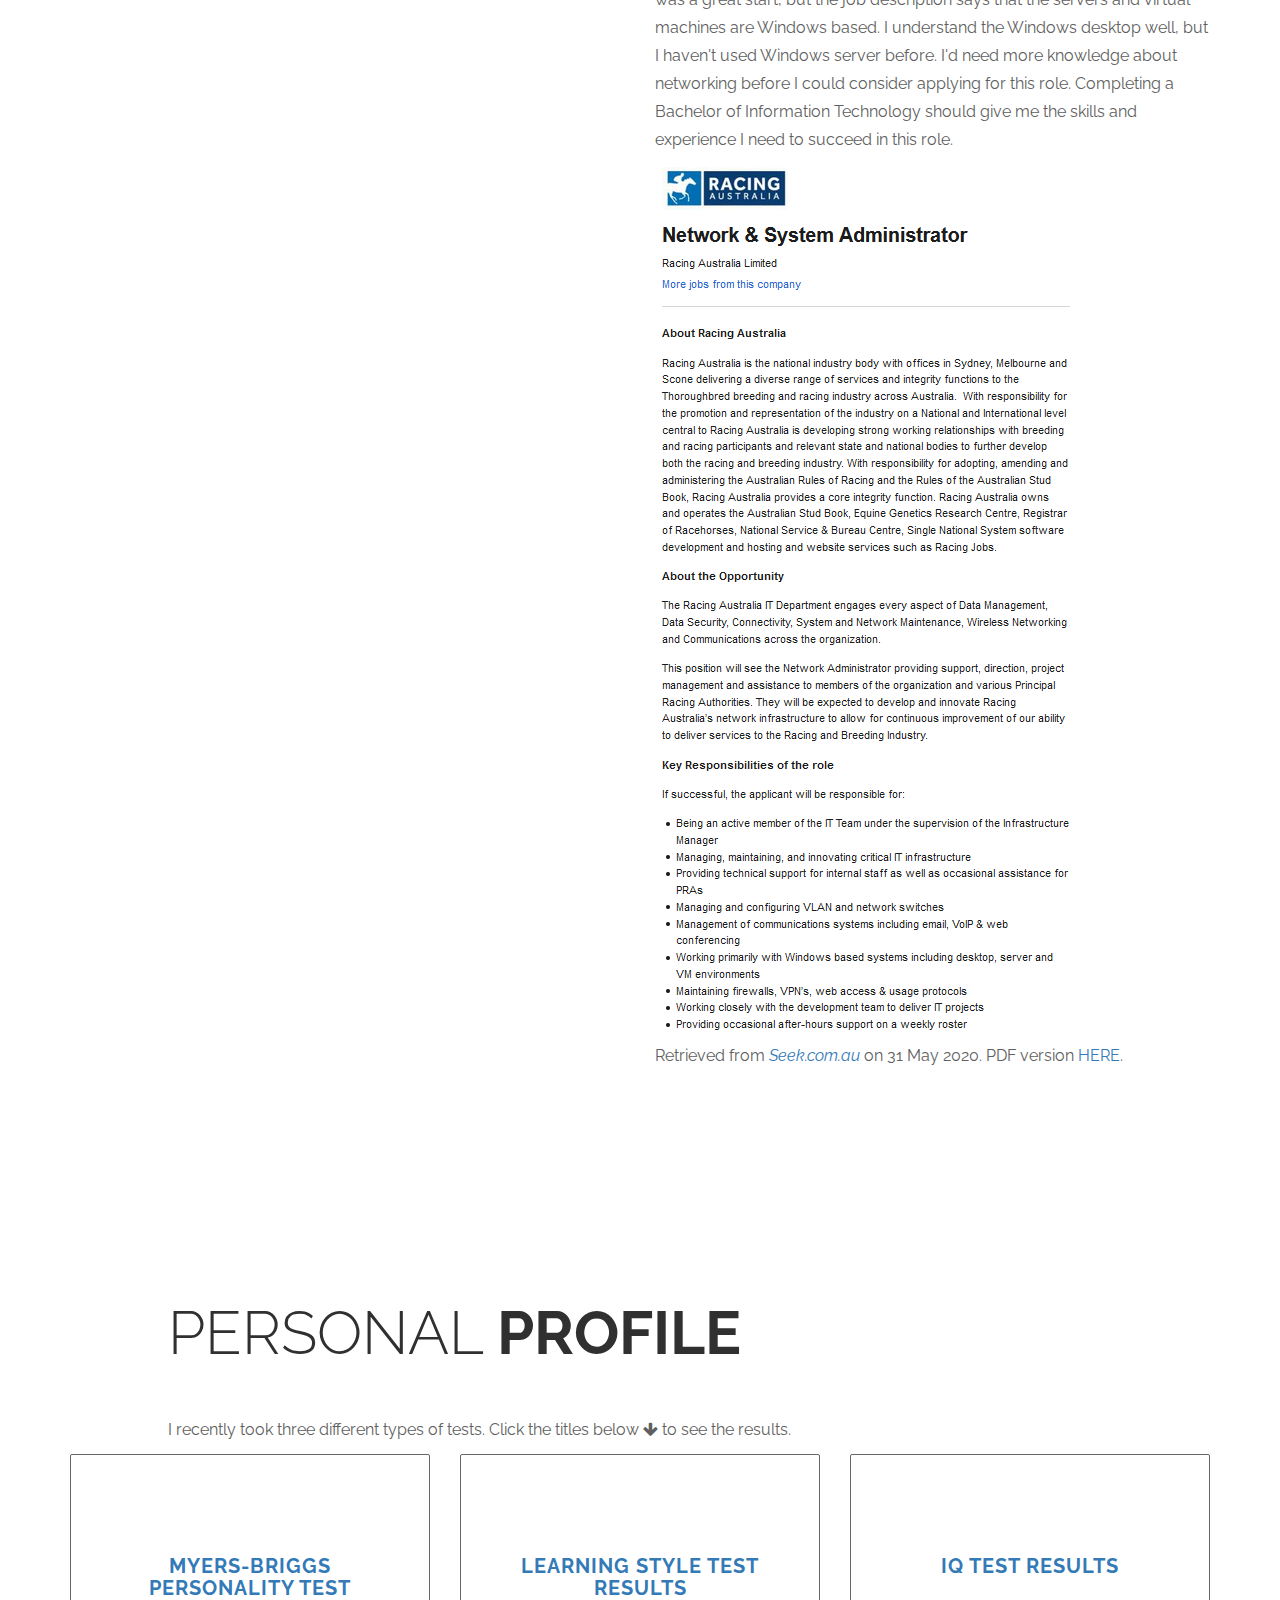
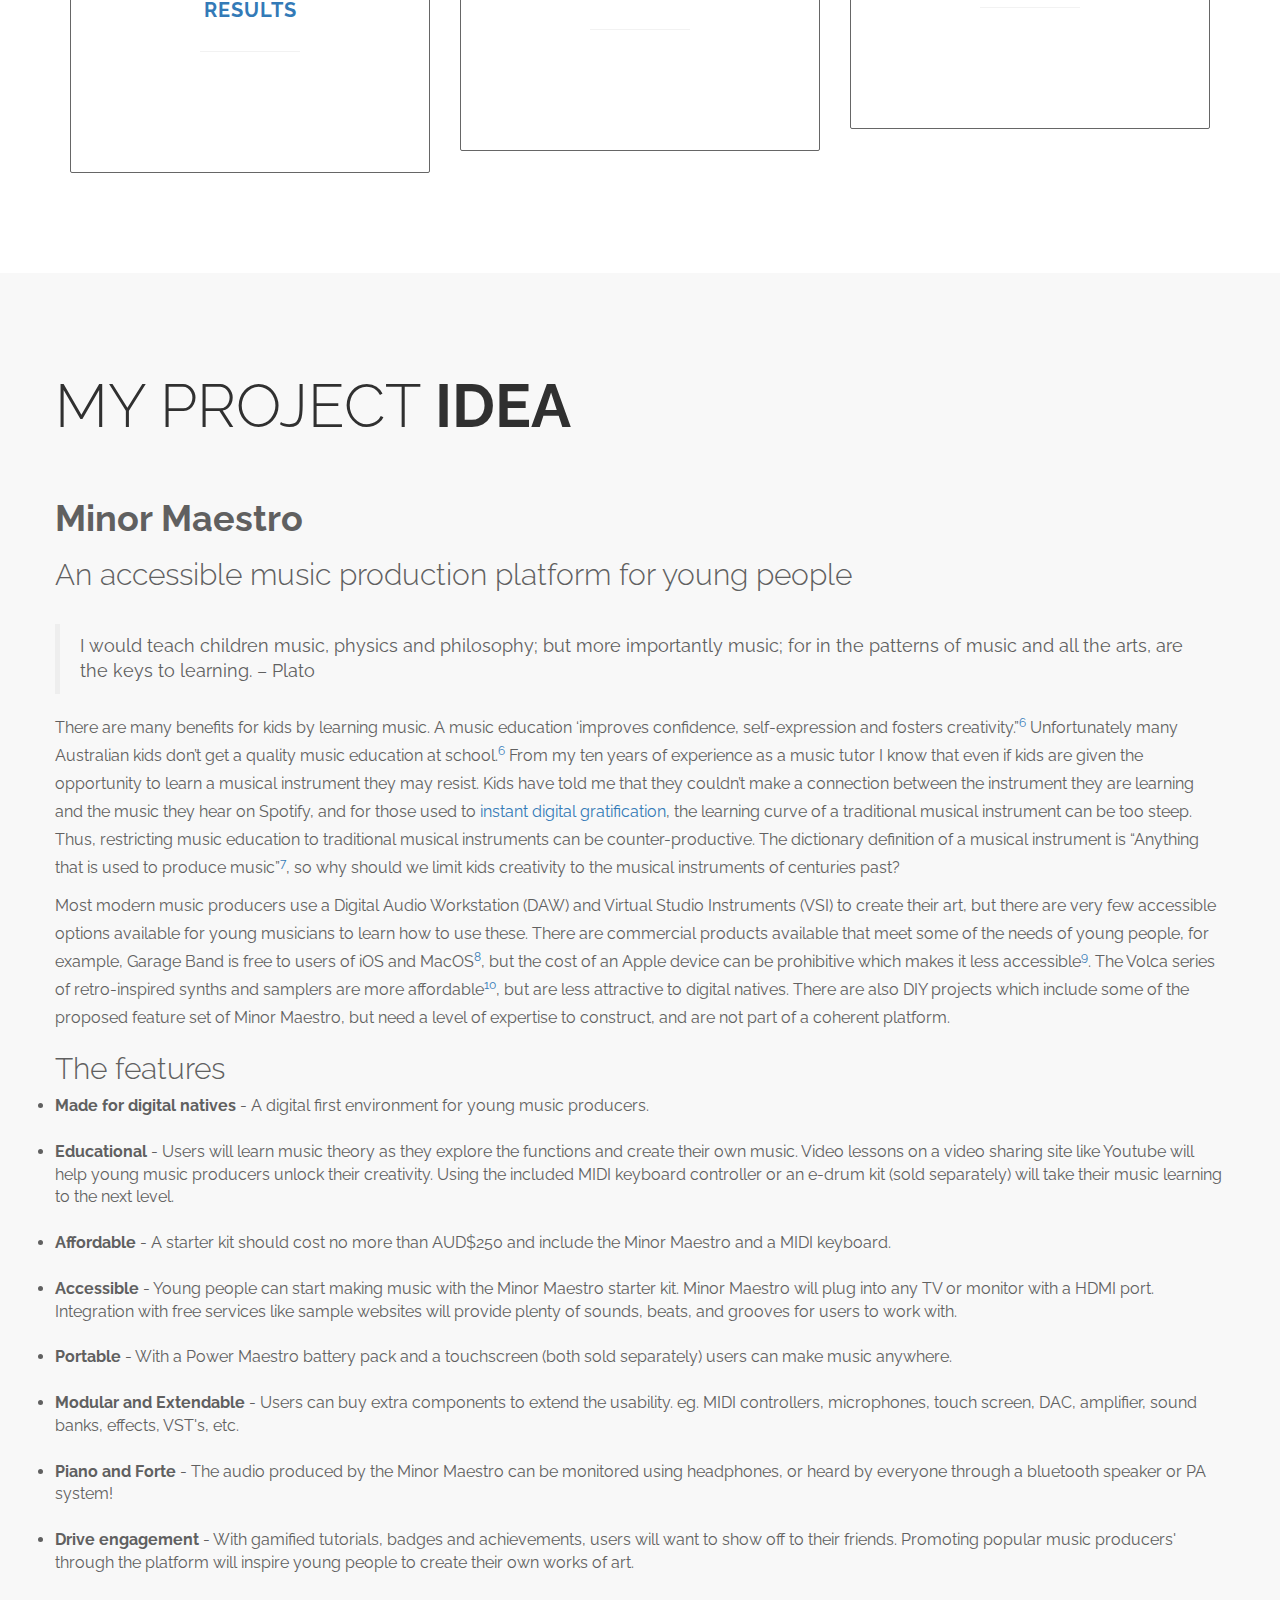
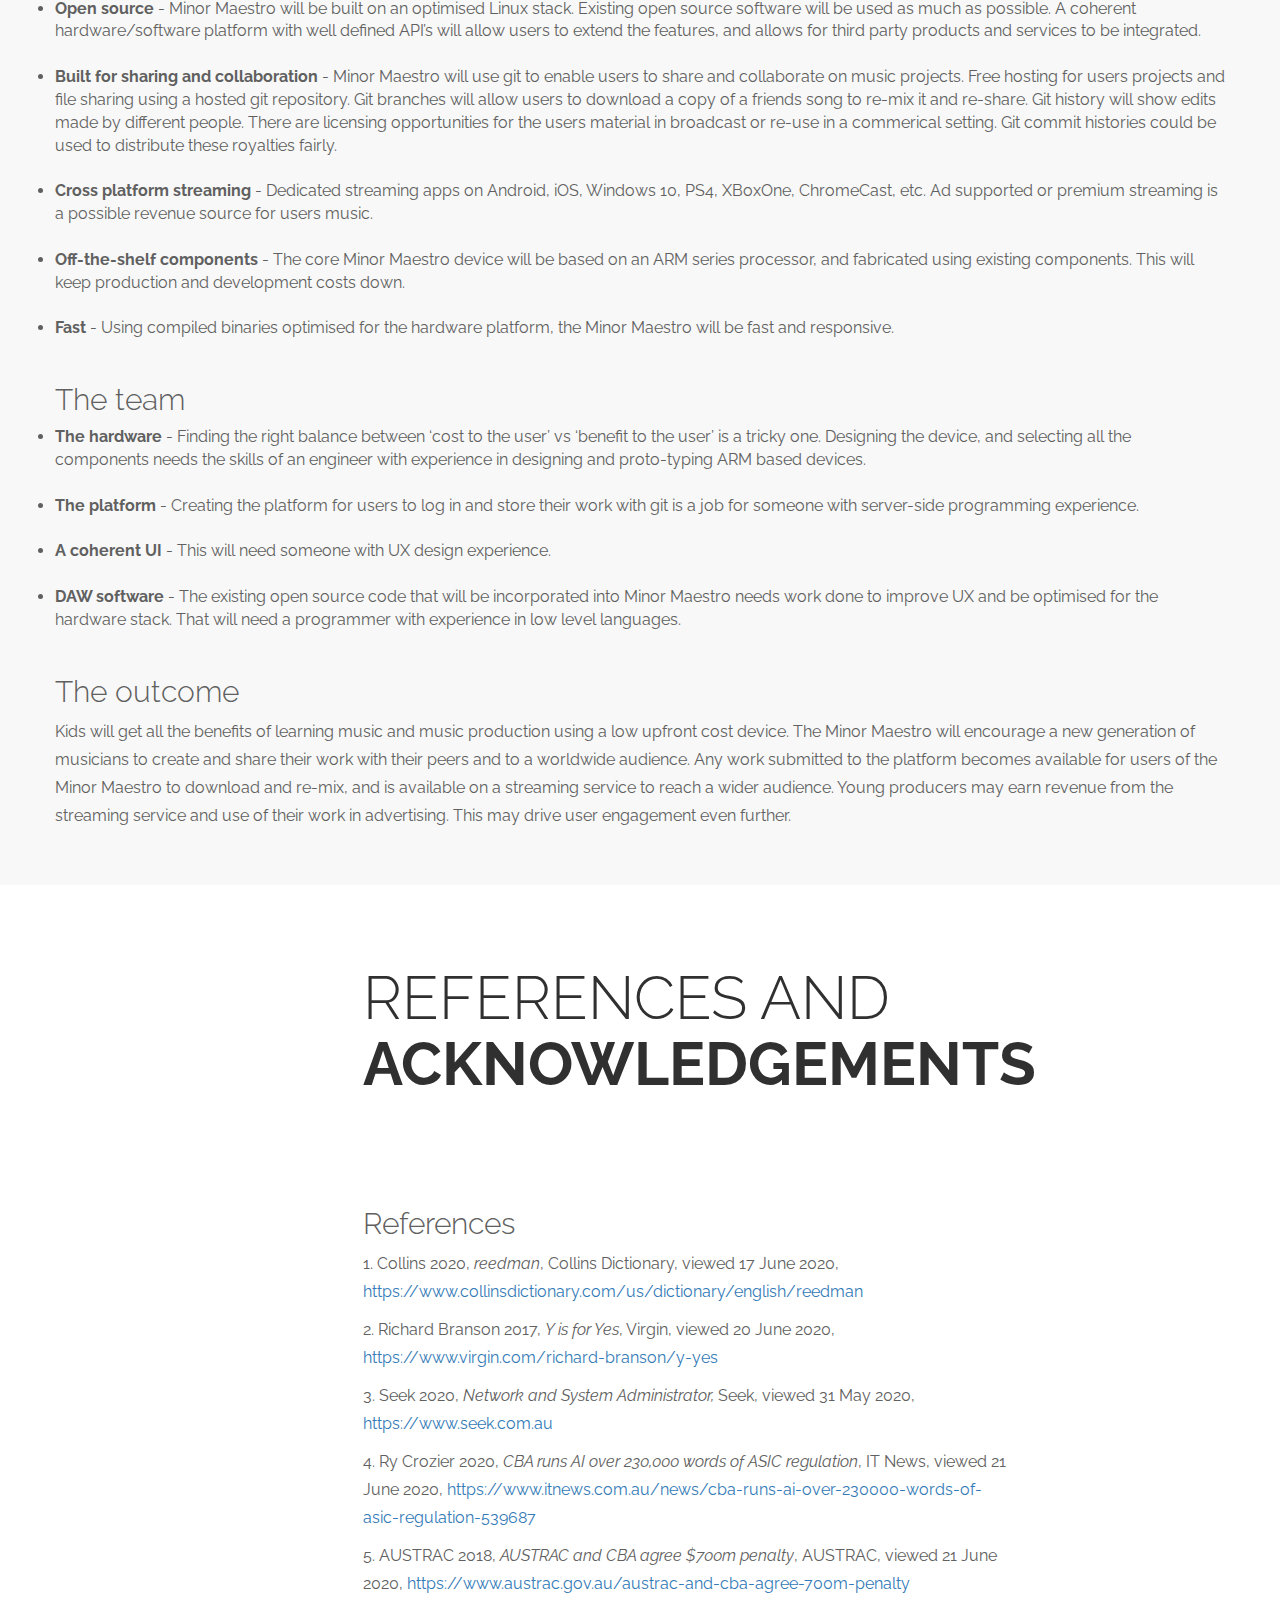
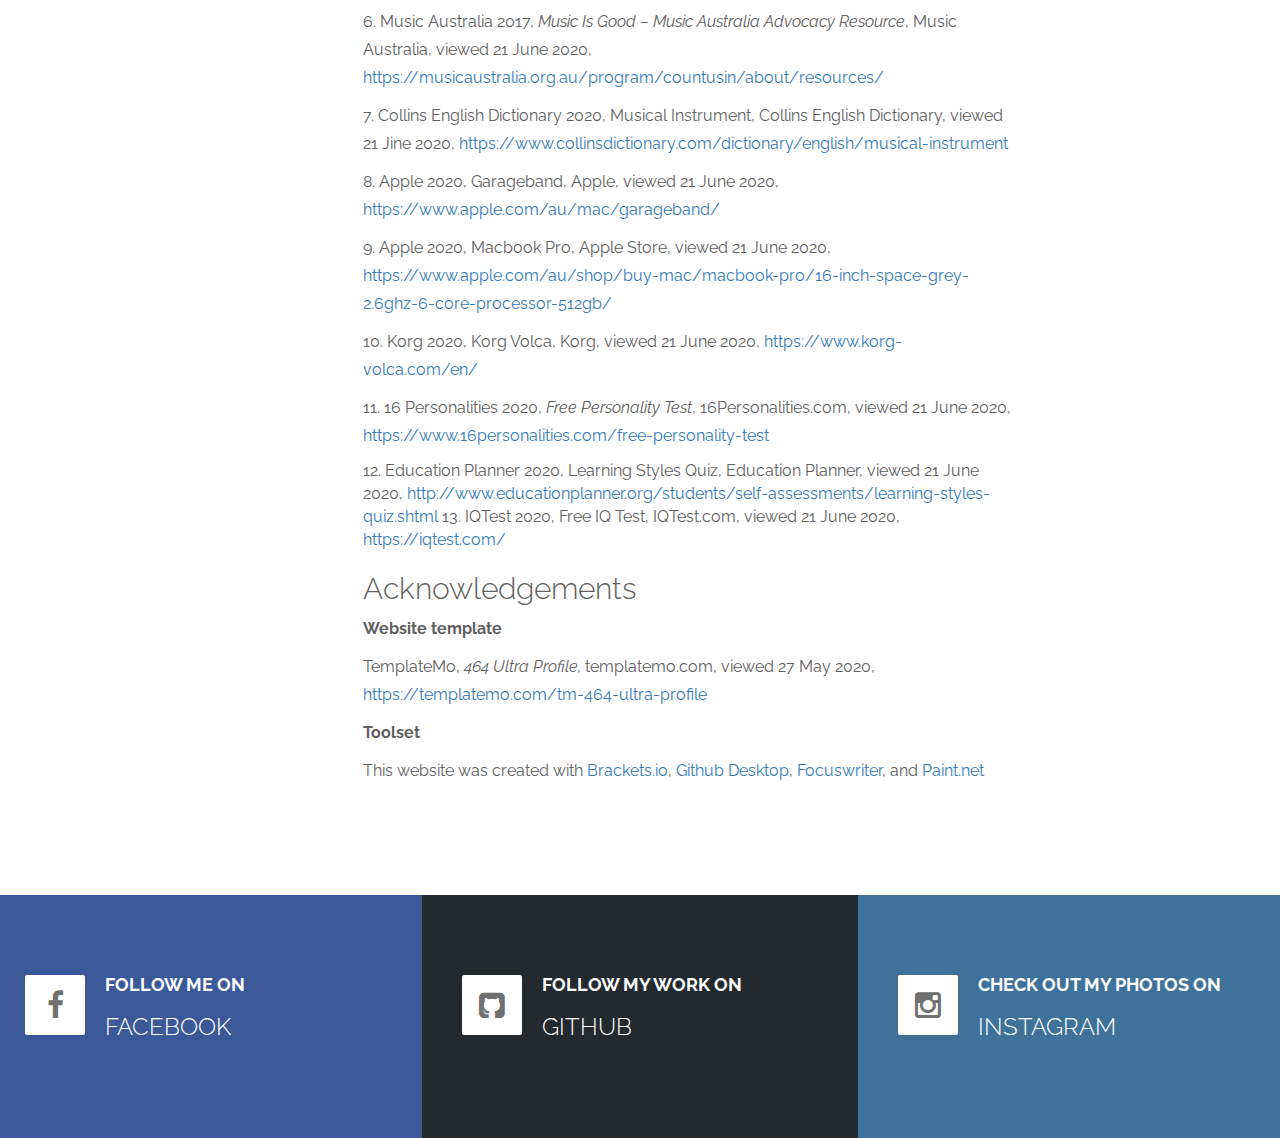
==== commit 3a8f442f: "Copy files from jove2001.github.io" ====
--- a/index.html
+++ b/index.html
@@ -1,21 +1,14 @@
 <!DOCTYPE html>
 <html lang="en">
 
-<!-- 
-
-Ultra Profile
-
-https://templatemo.com/tm-464-ultra-profile
-
--->
- 
 <head>
-<link rel="icon" type="image/png" href="images/Jove_Avatar_Icon.png" sizes="16x16">
-	<meta charset="utf-8">
+    <link rel="icon" type="image/png" href="images/IM.png" sizes="16x16">
+    <meta charset="utf-8">
 	<meta http-equiv="X-UA-Compatible" content="IE=Edge">
 	<meta name="viewport" content="width=device-width, initial-scale=1">
 	<meta name="keywords" content="">
-	<meta name="description" content="">
+	<meta name="description" content="The personal website of Ian McElwaine">
+    <meta property="og:image" content="images/about-bg.jpg">
 	<!-- SITE TITLE -->
 	<title>Ian McElwaine</title>
 
@@ -45,7 +38,7 @@
                     <li><a href="#about" class="smoothScroll">Personal Info</a></li>
                     <li><a href="#rmit" class="smoothScroll">Why RMIT?</a></li>
                     <li><a href="#job" class="smoothScroll">My Ideal Job</a></li> 
-					<li><a href="#work" class="smoothScroll">Personal Profile</a></li>
+					<li><a href="#profile" class="smoothScroll">Personal Profile</a></li>
                     <li><a href="#project" class="smoothScroll">Project Idea</a></li>
                     <li><a href="#references" class="smoothScroll">References</a></li>
 					<li><a href="#social" class="smoothScroll">Social</a></li>
@@ -64,7 +57,7 @@
 				<div class="col-md-8 col-sm-10">
 					<h1 class="tm-home-title"><strong>Ian McElwaine</strong></h1>
 					<h2 class="tm-home-subtitle">RMIT Online Student s3863018</h2>
-				    <a href="#about" class="btn btn-default smoothScroll tm-view-more-btn">START <i class="fa fa-arrow-down"></i></a>
+				    <a href="#about" class="btn btn-default smoothScroll tm-view-more-btn">START <i class="fa fa-play"></i></a>
                 </div>
 			</div>
 		</div>
@@ -87,13 +80,29 @@
                     <p><span class="tm-info-label">Nationality</span> Australian</p>
                     <p><span class="tm-info-label">Culture</span> Regional NSW Australian</p>
                     <p><span class="tm-info-label">Languages</span> English</p>
-                    <p><span class="tm-info-label">Interests</span> <a href="https://www.facebook.com/TheReedMan" >Music</a>; Reading; Astronomy and Astrophysics</p>
-                    <br><br><br><br><br><br><br><br><br><br><br><br><br><br><br><br><br><br><br><br><br>
-				</div>
-			</div>
-		</div>
+                    <p><span class="tm-info-label">Interests</span> Computing; Reading; Astronomy and Astrophysics</p>
+                    <p><span class="tm-info-label"></span> Musician: A saxophonist and all-rounder aka a <a href="https://www.collinsdictionary.com/us/dictionary/english/reedman" target="_blank">reedman</a></p>
+                    <img src="images/reedman.png" alt="reedman">
+                    <p>Source: Collins English Dictionary<sup><a href="https://www.collinsdictionary.com/us/dictionary/english/reedman" target="_blank">1</a></sup></p>
+                    <br>
+                    <p><a href="https://www.facebook.com/TheReedMan" target="_blank"> <strong>Saxophone</strong></a></p>
+                    <div class="embed-responsive embed-responsive-16by9">
+  <iframe width="560" height="315" src="https://www.youtube.com/embed/g0BOEilO8dg" frameborder="0" allow="accelerometer; autoplay; encrypted-media; gyroscope; picture-in-picture" allowfullscreen></iframe>
+    </div>
+                    <p><strong>Guitar</strong></p>
+                
+                <div class="embed-responsive embed-responsive-16by9">
+  <iframe width="560" height="315" src="https://www.youtube.com/embed/yHLeuwXwYE8" frameborder="0" allow="accelerometer; autoplay; encrypted-media; gyroscope; picture-in-picture" allowfullscreen></iframe>
+                </div>    
+                    <br>
+				
+			</div>
+		</div>
+        </div>    
 	</section>
 	<!-- END ABOUT -->
+    
+    
     
     <!-- START RMIT -->
 	<section id="rmit" class="tm-rmit">
@@ -105,44 +114,51 @@
 				    	<div class="title">
 						<h2><strong>What is my interest in IT? </strong></h2>
 					</div>
-<p>My interest in IT is pretty broad. I view IT to be solutions for human problems. </p>				
-<p>With help from the lovely people in the <a href="https://ubuntuforums.org/" >Ubuntu Forums,</a> I installed <a href="https://ubuntu.com/">Ubuntu Linux</a> on a laptop and learnt about using the command line and the principles of Linux and GNU . When I was confident enough, I built a <a href="https://en.wikipedia.org/wiki/Nas">NAS</a> as a test bed for server based applications, and as a home for my digital life. </p> 
-<p>I had an interesting career in the NSW public service. Through the course of my work I became interested in systems analysis and process design, databases, and user experience.</p>
-<p>My current IT setup looks like this:</p> 
-
-<ul>
-    <li>A dual monitor desktop running Windows 10</li>
-    <li>A laptop running <a href="https://www.linuxmint.com/">Linux Mint</a></li>
-    <li>A NAS running an <a href="https://wiki.ubuntu.com/LTS">Ubuntu LTS</a></li>
-    <li>A few <a href="https://www.raspberrypi.org/">Raspberry Pi </a> <a href="https://en.wikipedia.org/wiki/Single-board_computer">SBC</a>'s</li>
-</ul>
-       
+<p>I enjoy problem solving and using technology, and at it’s core IT is about using technology to find and implement solutions for human problems. Through the course of my work in the NSW public service I became interested in systems analysis and process design, databases, and user experience.</p> 
+<p>I’m also a musician, and I use IT tools to:</p>
+<p><li><b>Record music</b> - A home studio with a PC to record and edit music. With <a href="https://youtu.be/YTLQnlN_u50?t=56" target="_blank" >Virtual Studio Instruments (VSI)</a> I can make any kind of sound I want.</li>
+    <li><b>Perform live</b> - My devices communicate to each other via <a href="https://en.wikipedia.org/wiki/MIDI"target="_blank">MIDI</a> and give me a big sound for a one-man show. I use a <a href="https://www.boss.info/au/products/rc-505/"target="_blank">Boss RC-505</a> loop machine, a <a href="https://www.youtube.com/watch?v=EhaMsKb77_4"target="_blank">Novation Ultranova</a> synthesizer, a <a href="https://www.youtube.com/watch?v=aa7W8P_PkAY"target="_blank">BeatBuddy</a> drum machine, and a <a href="https://www.boss.info/au/products/gt-100/"target="_blank">Boss GT-100</a> guitar FX unit.</li>
+<li><b>Write sheet music or learn new music</b> - <a href="https://www.guitar-pro.com/en/index.php?pg=guitar-pro"target="_blank">GuitarPro</a> &#x2764;</li>
+    <li><b>Teach</b> - I share lesson material, backing tracks, and sheet music with my students using <a href="https://drive.google.com"target="_blank">Google Drive</a>.</li></p>				
 <br>
                         <div class="title">
 						<h2><strong>When did my interest in IT start? </strong></h2>
                     </div>
                         
-<p>I've had a strong interest in computing since my dad bought a Commodore C64 (Links to an external site.) in the mid-1980's. Amiga (Links to an external site.)'s 500, 600 and 1200 followed which I used for school homework, games, coding, music production, and creating bitmap graphics.</p><br>
+<p>My dad bought a <a href="https://en.wikipedia.org/wiki/Commodore_64"target="_blank">Commodore C64</a> when I was 8 or so, and I was immediately obsessed with it. Early on I mainly played games on it, but since it had a version of <a href="https://en.wikipedia.org/wiki/Commodore_BASIC" target="_blank">BASIC</a> baked into the operating system I started to learn programming. I bought magazines with my pocket money that had pages of code that you typed in by hand. I noticed functions in the code and ‘borrowed’ them for my own programming projects.</p>
+
+<p>By the mid-1990’s I had <a href="https://en.wikipedia.org/wiki/Amiga" target="_blank">Amiga</a> computers which I used for school homework, games, coding, music production, and creating bitmap graphics.</p><br>
 
                     <div class="title">
 						<h2><strong>Was there a particular event or person that sparked my interest?</strong></h2>
                     </div>
-  <p>Lorem ipsum dolor sit amet, consectetuer adipiscing elit, sed diam nonummy nibh euismod tincidunt ut laoreet. Dolore magna.</p>                  
+<p>Lenny is a friend of my Dad. He's an industrial electronics technician. Circa 1993 he introduced me to <a href="https://en.wikipedia.org/wiki/Analog_synthesizer" target="_blank">analog</a> and <a href="https://en.wikipedia.org/wiki/Frequency_modulation_synthesis" target="_blank">FM</a> sound synthesis, MIDI sequencing, and so many other things. He's an inspirational guy who travelled across the African continent in a Volkswagen Beetle during the 1970's.</p>                  
                     <div class="title">
 						<h2><strong>Any IT experience?</strong></h2>
-                    </div>                  
-<p>Lorem ipsum dolor sit amet, consectetuer adipiscing elit, sed diam nonummy nibh euismod tincidunt ut laoreet. Dolore magna.</p>
+                    </div>
+    
+    <p>I've always been the 'tech guy' in the workplace, but I used to call myself an 'expert user' rather than an 'expert in IT'. A about ten years ago I decided I wanted to understand what was happening under the hood of a modern PC, so I started learning Linux/GNU. With help from the lovely people in the <a href="https://ubuntuforums.org/" target="_blank" >Ubuntu Forums,</a> I installed <a href="https://ubuntu.com/" target="_blank" >Ubuntu Linux</a> on a laptop and learnt about using the command line and the principles of Linux and GNU. When I was confident enough, I built a <a href="https://en.wikipedia.org/wiki/Nas"target="_blank">NAS</a> as a test bed for server based applications, and as a home for my digital life. </p> 
+    <p>My home IT setup looks like this:</p> 
+
+<ul>
+    <li>A dual monitor desktop running Windows 10</li>
+    <li>A laptop running <a href="https://www.linuxmint.com/" target="_blank" >Linux Mint</a></li>
+    <li>A NAS running an <a href="https://wiki.ubuntu.com/LTS" target="_blank" >Ubuntu LTS</a></li>
+    <li>A few <a href="https://www.raspberrypi.org/" target="_blank" >Raspberry Pi </a> <a href="https://en.wikipedia.org/wiki/Single-board_computer">SBC</a>'s</li>
+</ul>                    
+
                     <div class="title">
 						<h2><strong>Why did I choose to come to RMIT?  </strong></h2>
 					</div>
     
-    <p>I transitioned out of the corporate environment to a career as a saxophonist and guitarist around two years ago, but the current COVID crisis (Links to an external site.) made me consider other options. I decided that studying the introduction courses for a Bachelor of Information Technology would be a positive move for me.</p><br>
+    <p>I transitioned out of the corporate environment to a career as a <a href="https://facebook.com/thereedman/" target="_blank" >saxophonist and guitarist</a> around two years ago, but the current <a href="https://www.who.int/emergencies/diseases/novel-coronavirus-2019/" target="_blank" >COVID crisis</a> made me consider other options. I decided that studying the introduction courses for a Bachelor of Information Technology at RMIT would be a positive move for me.</p><br>
                     <div class="title">
 						<h2><strong>What do I expect to learn during my studies?</strong></h2>
 					</div>
-                  
                     
-<p>Lorem ipsum dolor sit amet, consectetuer adipiscing elit, sed diam nonummy nibh euismod tincidunt ut laoreet. Dolore magna.</p><br><br>
+
+<p>I expect that by studying the Introduction to Information Technology course I will learn some of the skills of the IT professional and have a fuller understanding of the industry and the toolset. I’ve learnt a lot about website design and html by completing this website (my first assignment). The second assignment task will help me learn more about collaborating with group members (who may be physically located all over the world) using tools like Git. The third and fourth assignment tasks are about developing a project as a team. This will help me learn entrepreneurial skills of developing projects and pitching them to clients and investors.</p> 
+<p></p>                    
 				</div>
 			</div>
             </div>
@@ -158,57 +174,51 @@
 				    	<div class="title">
 						<h2><strong>Network and System Administrator</strong></h2>
                     </div>
+                    <p>My attitude to opportunity is similar to Richard Branson’s. In 2017 he said on his blog <blockquote cite="https://www.virgin.com/richard-branson/y-yes"> <i>“If somebody offers you an amazing opportunity but you are not sure you can do it, say yes – then learn how to do it later.”</i> <a href="https://www.virgin.com/richard-branson/y-yes" target="_blank" ><sup>2</sup></a></blockquote>.
+                    <p>I don't know what opportunities are waiting for me in the future, but I know that an IT degree from RMIT will help me make the most of them. There are many different potential career opportunities that I'd be interested in. From being a founder in a start up, to leading a project management team for a corporate, I wouldn't rule anything out....</p>
+                    
+                    <p>...but a Network and System Administrator is the unsung hero of the 21st Century. They maintain and repair the IT infrastructure of a business or organisation under great pressure at times. If business critical functions like online sales go offline, then a business may lose revenue. If a banks' software and hardware infrastructure <a href="https://www.itnews.com.au/news/cba-runs-ai-over-230000-words-of-asic-regulation-539687" target="_blank" >fail to meet statutory requirements</a><sup>4</sup>, then penalties of up to <a href="https://www.austrac.gov.au/austrac-and-cba-agree-700m-penalty" target="_blank" >$700 million</a><sup>5</sup> can be incurred. The stakes are high at times!</p>
+                    <p>I like the idea of caring for an IT system. Keeping it running and in optimal condition. I like the idea of forward planning and change management too. Designing and implementing new solutions for problems.</p>
+                    <p>The experience I gained by building and running a Linux server at home was a great start, but the job description says that the servers and virtual machines are Windows based. I understand the Windows desktop well, but I haven't used Windows server before. I'd need more knowledge about networking before I could consider applying for this role. Completing a Bachelor of Information Technology should give me the skills and experience I need to succeed in this role.</p>
                     <img src="images/ideal_job.png" alt="Ideal Job">
-                    <p>Retrieved from <a href="https://www.seek.com.au/job/50022250?type=standout#searchRequestToken=42f13cd6-dd9d-477c-8bcd-e5a4e33b257b"><i>Seek.com.au</i></a> on 31 May 2020. PDF version <a href="assets/Network_and_System_Administrator.pdf">HERE</a>.</p>
-                    <p>A Network and System Administration job could be my ideal job. I would prefer to work for an academic or government institution though.</p>
-                   <p>A description (in your own words) of the position, and particularly what makes this position appealing to you. 
-A description (in your own words) of the skills, qualifications and experience required for the position. 
-A description (in your own words) of the skills, qualifications and experience you currently have. 
-A plan describing how you will obtain the skills, qualifications and experience required for the position, building on those you have now.</p>
-                    <p>Lorem ipsum dolor sit amet, consectetuer adipiscing elit, sed diam nonummy nibh euismod tincidunt ut laoreet. Dolore magna.</p>
-                </div>
-                 <br><br><br><br><br><br><br><br><br><br><br><br><br><br><br><br><br><br><br><br><br><br><br><br><br><br><br><br><br><br><br><br><br><br><br><br><br><br><br><br><br><br><br><br>
+                    <p>Retrieved from <a href="https://www.seek.com.au/job/50022250?type=standout#searchRequestToken=42f13cd6-dd9d-477c-8bcd-e5a4e33b257b"><i>Seek.com.au</i></a> on 31 May 2020. PDF version <a href="assets/Network_and_System_Administrator.pdf" target="_blank" >HERE</a>.</p>
+                </div>
             </div>
         </div>
     </section>
-   
     <!-- END JOB -->
     
-	<!-- START WORK -->
-	<section id="work" class="tm-padding-top-bottom-100">
+	<!-- START PROFILE -->
+	<section id="profile" class="tm-padding-top-bottom-100">
 		<div class="container">
 			<div class="row">
 				<div class="col-md-offset-1 col-md-11">
-					<h2 class="title">Personal <strong>Profile </strong></h2>						
-				</div>
+					<h2 class="title">Personal <strong>Profile</strong></h2>						
+				<p>I recently took three different types of tests. Click the titles below <i class="fa fa-arrow-down"></i> to see the results.</p>
+                </div>
 				<div class="col-md-4 col-sm-4">
-					<div class="work-wrapper">
-						<i class="fa fa-user"></i>
-						<h3 class="text-uppercase tm-work-h3"> <a href="https://www.16personalities.com/profiles/9a50f4f4c3805" > Myers-Briggs Personality Test Results</a></h3>
+					<div class="profile-wrapper">
+						<h3 class="text-uppercase tm-profile-h3"> <a href="myersbriggs.html" > Myers-Briggs Personality Test Results</a></h3>
 						<hr>
-						<p>Results of a Myers-Briggs Personality Test</p>
-					</div>
+                        <p></p>
+                    </div>
 				</div>
 				<div class="col-md-4 col-sm-4">
-					<div class="work-wrapper">
-						<i class="fa fa-user"></i>
-						<h3 class="text-uppercase tm-work-h3"> <a href=assets/LearningStyleTestResults.pdf > Learning Style Test Results</a></h3>
+					<div class="profile-wrapper">
+						<h3 class="text-uppercase tm-profile-h3"> <a href="learnstyle.html" > Learning Style Test Results</a></h3>
 						<hr>
-						<p>Results of a learning style test.</p>
 					</div>
 				</div>
 				<div class="col-md-4 col-sm-4">
-					<div class="work-wrapper">
-						<i class="fa fa-calendar"></i>
-						<h3 class="text-uppercase tm-work-h3">Future Stuff goes here</h3>
+					<div class="profile-wrapper">
+						<h3 class="text-uppercase tm-profile-h3"> <a href="iqtest.html"> IQ Test Results</a></h3>
 						<hr>
-						<p>Lorem ipsum dolor sit amet, consectetuer adipiscing elit, sed diam nonummy nibh euismod tincidunt ut laoreet. Dolore magna.</p>
-					</div>
-				</div>
-			</div>
-		</div>
-	</section>
-	<!-- END WORK -->
+					</div>
+				</div>
+			</div>
+		</div>
+	</section>
+	<!-- END PROFILE -->
 
     <!-- START PROJECT -->
     
@@ -216,13 +226,37 @@
 		<div class="container">
 			<div class="row">
 				<div class="col-md-offset-0 col-md-0 col-sm-offset-0 col-sm-0">
-			     
-                    <h2 class="title">My Project<strong> Idea</strong></h2>						
-				    	<div class="title">
-                        </div>
-                    <p>Lorem ipsum dolor sit amet, consectetuer adipiscing elit, sed diam nonummy nibh euismod tincidunt ut laoreet. Dolore magna.</p>
-                <br><br><br><br><br><br><br><br><br><br><br><br><br><br><br><br><br><br><br><br><br><br>
-                
+			     <h2 class="title">My Project<strong> Idea</strong></h2>						                                                                   <h1><strong>Minor Maestro</strong></h1> <h2>An accessible music production platform for young people</h2><br>
+<blockquote>I would teach children music, physics and philosophy; but more importantly music; for in the patterns of music and all the arts, are the keys to learning. – Plato</blockquote>
+<p>There are many benefits for kids by learning music. A music education ‘improves confidence, self-expression and fosters creativity.”<a href="assets/music_is_good.pdf" target="_blank" ><sup>6</sup></a> Unfortunately many Australian kids don’t get a quality music education at school.<a href="assets/music_is_good.pdf" target="_blank" ><sup>6</sup></a> From my ten years of experience as a music tutor I know that even if kids are given the opportunity to learn a musical instrument they may resist. Kids have told me that they couldn’t make a connection between the instrument they are learning and the music they hear on Spotify, and for those used to <a href="https://www.entrepreneur.com/article/235088" target="_blank" > instant digital gratification</a>, the learning curve of a traditional musical instrument can be too steep. Thus, restricting music education to traditional musical instruments can be counter-productive. The dictionary definition of a musical instrument is “Anything that is used to produce music”<a href="https://www.collinsdictionary.com/dictionary/english/musical-instrument" target="_blank" ><sup>7</sup></a>, so why should we limit kids creativity to the musical instruments of centuries past?
+
+<p>Most modern music producers use a Digital Audio Workstation (DAW) and Virtual Studio Instruments (VSI) to create their art, but there are very few accessible options available for young musicians to learn how to use these. There are commercial products available that meet some of the needs of young people, for example, Garage Band is free to users of iOS and MacOS<a href="https://www.apple.com/au/mac/garageband/" target="_blank" ><sup>8</sup></a>, but the cost of an Apple device can be prohibitive which makes it less accessible<a href="https://www.apple.com/au/shop/buy-mac/macbook-pro/16-inch-space-grey-2.6ghz-6-core-processor-512gb/" target="_blank" ><sup>9</sup></a>. The Volca series of retro-inspired synths and samplers are more affordable<a href="https://www.korg-volca.com/en/" target="_blank" ><sup>10</sup></a>, but are less attractive to digital natives. There are also DIY projects which include some of the proposed feature set of Minor Maestro, but need a level of expertise to construct, and are not part of a coherent platform.</p>
+
+<h2>The features</h2>
+<li><b>Made for digital natives</b> - A digital first environment for young music producers.</li><br>
+<li><b>Educational</b> - Users will learn music theory as they explore the functions and create their own music. Video lessons on a video sharing site like Youtube will help young music producers unlock their creativity. Using the included MIDI keyboard controller or an e-drum kit (sold separately) will take their music learning to the next level.</li><br>
+<li><b>Affordable</b> - A starter kit should cost no more than AUD$250 and include the Minor Maestro and a MIDI keyboard.</li><br>
+<li><b>Accessible</b> - Young people can start making music with the Minor Maestro starter kit. Minor Maestro will plug into any TV or monitor with a HDMI port. Integration with free services like sample websites will provide plenty of sounds, beats, and grooves for users to work with.</li><br>
+<li><b>Portable</b> - With a Power Maestro battery pack and a touchscreen (both sold separately) users can make music anywhere.</li><br>
+<li><b>Modular and Extendable</b> - Users can buy extra components to extend the usability. eg. MIDI controllers, microphones, touch screen, DAC, amplifier, sound banks, effects, VST's, etc. </li><br>
+<li><b>Piano and Forte</b> - The audio produced by the Minor Maestro can be monitored using headphones, or heard by everyone through a bluetooth speaker or PA system!</li><br>
+<li><b>Drive engagement</b> - With gamified tutorials, badges and achievements, users will want to show off to their friends. Promoting popular music producers' through the platform will inspire young people to create their own works of art.</li><br>
+<li><b>Open source</b> - Minor Maestro will be built on an optimised Linux stack. Existing open source software will be used as much as possible. A coherent hardware/software platform with well defined API’s will allow users to extend the features, and allows for third party products and services to be integrated.</li><br>
+<li><b>Built for sharing and collaboration</b> - Minor Maestro will use git to enable users to share and collaborate on music projects. Free hosting for users projects and file sharing using a hosted git repository. Git branches will allow users to download a copy of a friends song to re-mix it and re-share. Git history will show edits made by different people. There are licensing opportunities for the users material in broadcast or re-use in a commerical setting. Git commit histories could be used to distribute these royalties fairly.</li><br>
+<li><b>Cross platform streaming</b> - Dedicated streaming apps on Android, iOS, Windows 10, PS4, XBoxOne, ChromeCast, etc. Ad supported or premium streaming is a possible revenue source for users music.</li><br>
+<li><b>Off-the-shelf components</b> - The core Minor Maestro device will be based on an ARM series processor, and fabricated using existing components. This will keep production and development costs down.</li><br>
+<li><b>Fast</b> - Using compiled binaries optimised for the hardware platform, the Minor Maestro will be fast and responsive.</li><br>
+
+<h2>The team</h2>
+<li><b>The hardware</b> - Finding the right balance between  ‘cost to the user’ vs ‘benefit to the user’ is a tricky one. Designing the device, and selecting all the components needs the skills of an engineer with experience in designing and proto-typing ARM based devices.</li><br>
+<li><b>The platform</b> - Creating the platform for users to log in and store their work with git is a job for someone with server-side programming experience.</li><br>
+<li><b>A coherent UI</b> - This will need someone with UX design experience.</li><br>
+<li><b>DAW software</b> - The existing open source code that will be incorporated into Minor Maestro needs work done to improve UX and be optimised for the hardware stack. That will need a programmer with experience in low level languages.</li><br>
+
+<h2>The outcome</h2>
+<p>Kids will get all the benefits of learning music and music production using a low upfront cost device. The Minor Maestro will encourage a new generation of musicians to create and share their work with their peers and to a worldwide audience. Any work submitted to the platform becomes available for users of the Minor Maestro to download and re-mix, and is available on a streaming service to reach a wider audience. Young producers may earn revenue from the streaming service and use of their work in advertising. This may drive user engagement even further.</p>
+
+                    <br><br>   
                 </div>
             </div>
         </div>
@@ -234,21 +268,29 @@
     <section id="references" class="tm-references">
 		<div class="container">
 			<div class="row">
-				<div class="col-md-offset-0 col-md-0 col-sm-offset-0 col-sm-7">
-                    <h2 class="title"><strong>References</strong></h2>						
+				<div class="col-md-offset-3 col-md-0 col-sm-offset-0 col-sm-7">
+                    <h3 class="title">References and <strong>Acknowledgements</strong></h3>						
 				    	<div class="title">
                         </div>
-                    <h2><strong>Website template </strong></h2>
-                 <p>'464 Ultra Profile' by templatemo.com, [online] Available at:<a href="https://templatemo.com/tm-464-ultra-profile">https://templatemo.com/tm-464-ultra-profile</a>, Accessed 27 May 2020</p><br>
-                    <h2><strong>Icons and Logos</strong></h2>
-                    <p><i>Font Awesome,</i> <a href="https://fontawesome.com/">https://fontawesome.com/</a>, included with TemplateMO 464 Ultra Profile, downloaded 27 May 2020</p><br>
-                    <h2><strong>Screensize adaptation</strong></h2>
-                    <p><i>Bootstrap v3.3.4,</i> <a href="https://getbootstrap.com/">https://getbootstrap.com/</a>, included with TemplateMO 464 Ultra Profile, downloaded 27 May 2020</p><br>
-                    <h2><strong>Job Position for Ideal Job</strong></h2>
-                    <p>Network and System Administrator, Seek.com.au, <a href="https://www.seek.com.au/job/50022250?type=standout#searchRequestToken=42f13cd6-dd9d-477c-8bcd-e5a4e33b257b">Seek.com.au</a>, retrieved on 31 May 2020</p><br>
-                    <h2><strong>Toolset</strong></h2>
-                    <p>This website was created with <a href="http://brackets.io/">Brackets.io</a>, <a href="https://desktop.github.com/">Github Desktop</a>, <a href="https://gottcode.org/focuswriter/">Focuswriter</a>, and <a href="https://getpaint.net">Paint.net</a></p>
-                <br><br><br><br><br><br><br><br><br><br><br><br>
+                    <h2>References</h2>
+                    <p>1. Collins 2020, <i>reedman</i>, Collins Dictionary, viewed 17 June 2020, <a href=https://www.collinsdictionary.com/us/dictionary/english/reedman>https://www.collinsdictionary.com/us/dictionary/english/reedman</a></p>
+                    <p>2. Richard Branson 2017, <i>Y is for Yes</i>, Virgin, viewed 20 June 2020, <a href="https://www.virgin.com/richard-branson/y-yes" target="_blank" >https://www.virgin.com/richard-branson/y-yes</a></p>
+                    <p>3. Seek 2020, <i>Network and System Administrator,</i> Seek, viewed 31 May 2020, <a href="https://www.seek.com.au/job/50022250?type=standout#searchRequestToken=42f13cd6-dd9d-477c-8bcd-e5a4e33b257b" target="_blank" >https://www.seek.com.au</a></p>
+                    <p>4. Ry Crozier 2020, <i>CBA runs AI over 230,000 words of ASIC regulation</i>, IT News, viewed 21 June 2020, <a href="https://www.itnews.com.au/news/cba-runs-ai-over-230000-words-of-asic-regulation-539687" target="_blank" >https://www.itnews.com.au/news/cba-runs-ai-over-230000-words-of-asic-regulation-539687</a></p>
+                    <p>5. AUSTRAC 2018, <i>AUSTRAC and CBA agree $700m penalty</i>, AUSTRAC, viewed 21 June 2020, <a href="https://www.austrac.gov.au/austrac-and-cba-agree-700m-penalty" target="_blank" > https://www.austrac.gov.au/austrac-and-cba-agree-700m-penalty</a></p>
+                    <p>6. Music Australia 2017, <i>Music Is Good – Music Australia Advocacy Resource</i>, Music Australia, viewed 21 June 2020, <a href="https://musicaustralia.org.au/program/countusin/about/resources/" target="_blank" > https://musicaustralia.org.au/program/countusin/about/resources/</a></p>
+                    <p>7. Collins English Dictionary 2020, Musical Instrument, Collins English Dictionary, viewed 21 Jine 2020, <a href="https://www.collinsdictionary.com/dictionary/english/musical-instrument" target="_blank" > https://www.collinsdictionary.com/dictionary/english/musical-instrument</a></p>
+                    <p>8. Apple 2020, Garageband, Apple, viewed 21 June 2020, <a href="https://www.apple.com/au/mac/garageband/" target="_blank" > https://www.apple.com/au/mac/garageband/</a></p>
+                    <p>9. Apple 2020, Macbook Pro, Apple Store, viewed 21 June 2020, <a href="https://www.apple.com/au/shop/buy-mac/macbook-pro/16-inch-space-grey-2.6ghz-6-core-processor-512gb/" target="_blank" > https://www.apple.com/au/shop/buy-mac/macbook-pro/16-inch-space-grey-2.6ghz-6-core-processor-512gb/</a></p>
+                    <p>10. Korg 2020, Korg Volca, Korg, viewed 21 June 2020, <a href="https://www.korg-volca.com/en/" target="_blank" > https://www.korg-volca.com/en/</a></p>
+                    <p>11. 16 Personalities 2020, <i>Free Personality Test</i>, 16Personalities.com, viewed 21 June 2020, <a href="https://www.16personalities.com/free-personality-test" target="_blank" > https://www.16personalities.com/free-personality-test</a></p>
+                    12. Education Planner 2020, Learning Styles Quiz, Education Planner, viewed 21 June 2020, <a href="http://www.educationplanner.org/students/self-assessments/learning-styles-quiz.shtml" target="_blank" > http://www.educationplanner.org/students/self-assessments/learning-styles-quiz.shtml</a>
+                    13. IQTest 2020, Free IQ Test, IQTest.com, viewed 21 June 2020, <a href="https://iqtest.com/" target="_blank" >https://iqtest.com/</a>
+                    <h2>Acknowledgements</h2>
+                    <p><strong>Website template</strong></p>
+                    <p>TemplateMo, <i>464 Ultra Profile,</i> templatemo.com, viewed 27 May 2020, <a href="https://templatemo.com/tm-464-ultra-profile" target="_blank" >https://templatemo.com/tm-464-ultra-profile</a></p>
+                    <p><strong>Toolset</strong></p>
+                    <p>This website was created with <a href="http://brackets.io/" target="_blank" >Brackets.io</a>, <a href="https://desktop.github.com/" target="_blank" >Github Desktop</a>, <a href="https://gottcode.org/focuswriter/" target="_blank" >Focuswriter</a>, and <a href="https://getpaint.net" target="_blank" >Paint.net</a></p>
                 </div>
             
             </div>
@@ -313,4 +355,4 @@
 	<script src="js/imagesloaded.min.js"></script>
 	<script src="js/custom.js"></script>
 </body>
-</html>+</html>
--- a/css/templatemo-style.css
+++ b/css/templatemo-style.css
@@ -126,19 +126,19 @@
 }
 /* END HOME */
 
-/* START WORK */
+/* START PROFILE */
 .tm-padding-top-bottom-100 {
   padding-top: 100px;
   padding-bottom: 100px;
 }
-.tm-work-h3 {
+.tm-profile-h3 {
   color: #eb5424;
   font-size: 20px;
   font-weight: bold;
   letter-spacing: 1px;
   padding-bottom: 10px;
 }
-.work-wrapper {
+.profile-wrapper {
   border: 1px solid #666;
   border-radius: 2px;
   text-align: center;
@@ -146,13 +146,13 @@
   -webkit-transition: all 0.6s ease-in;
           transition: all 0.6s ease-in;
 }
-.work-wrapper:hover { border-color: #eb5424; }
-.work-wrapper .fa {
+.profile-wrapper:hover { border-color: #eb5424; }
+.profile-wrapper .fa {
   color: #888888;
   font-size: 60px;
   padding-bottom: 40px;
 }
-/* END WORK */
+/* END PROFILE */
 
 /* START JOB */
 .tm-job {
@@ -188,7 +188,7 @@
 /* START REFERENCES */
 
 .tm-references {
- background: url('../images/about-bg4.png');
+ background: url('../images/home-bg.jpg');
   background-size: cover;
   background-attachment: fixed;
   background-position: center center;
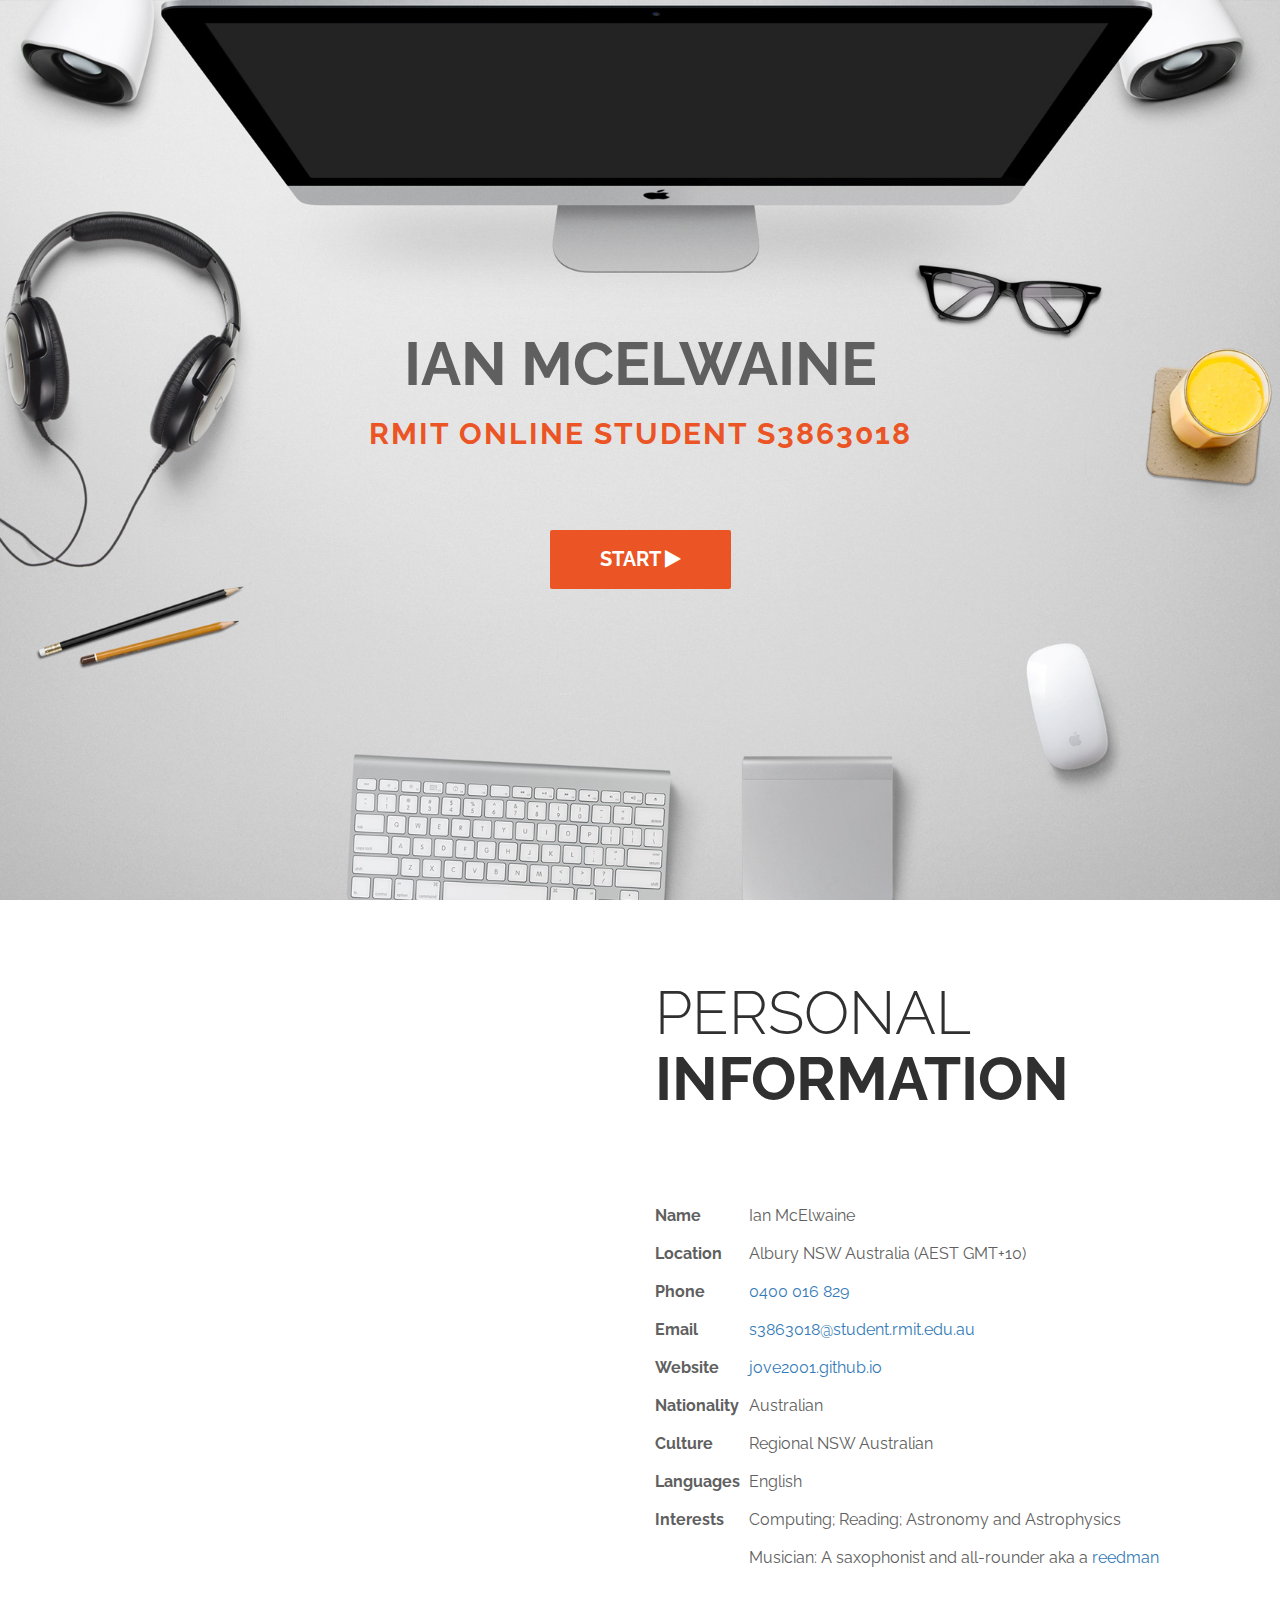
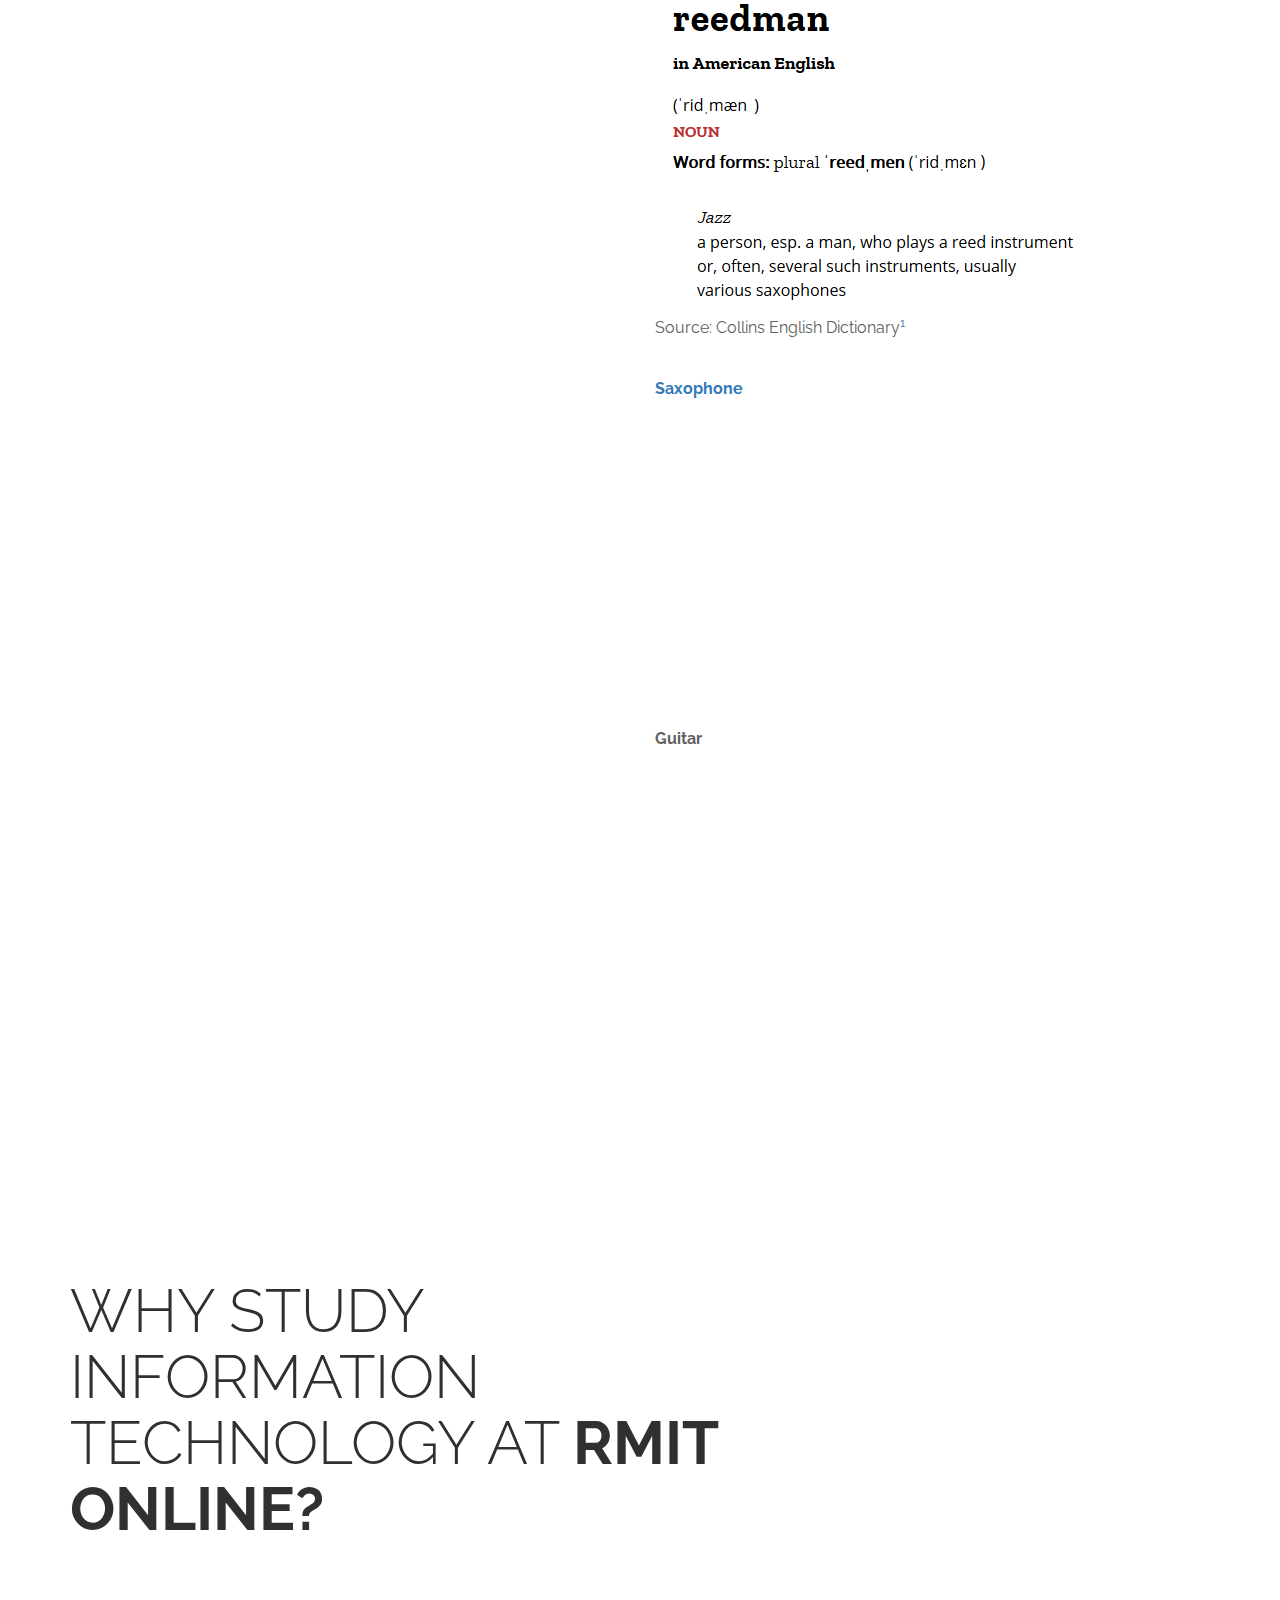
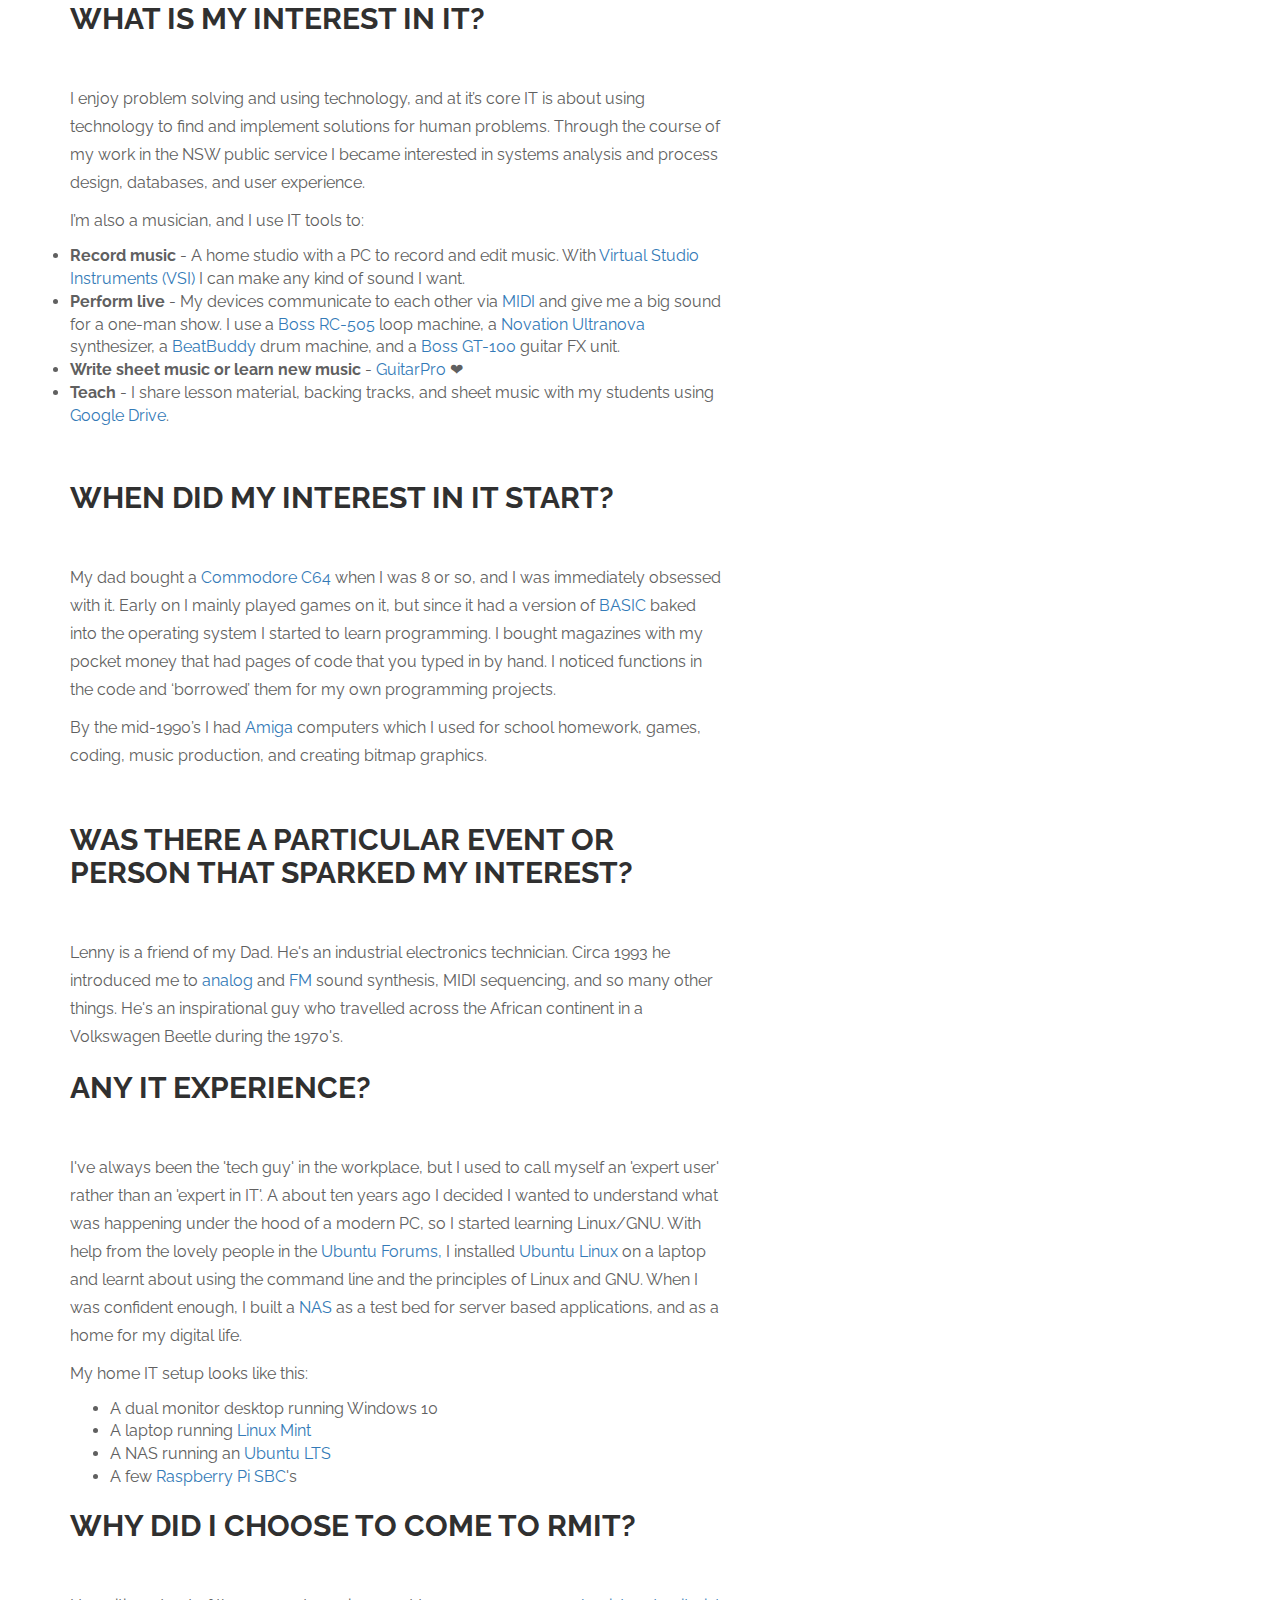
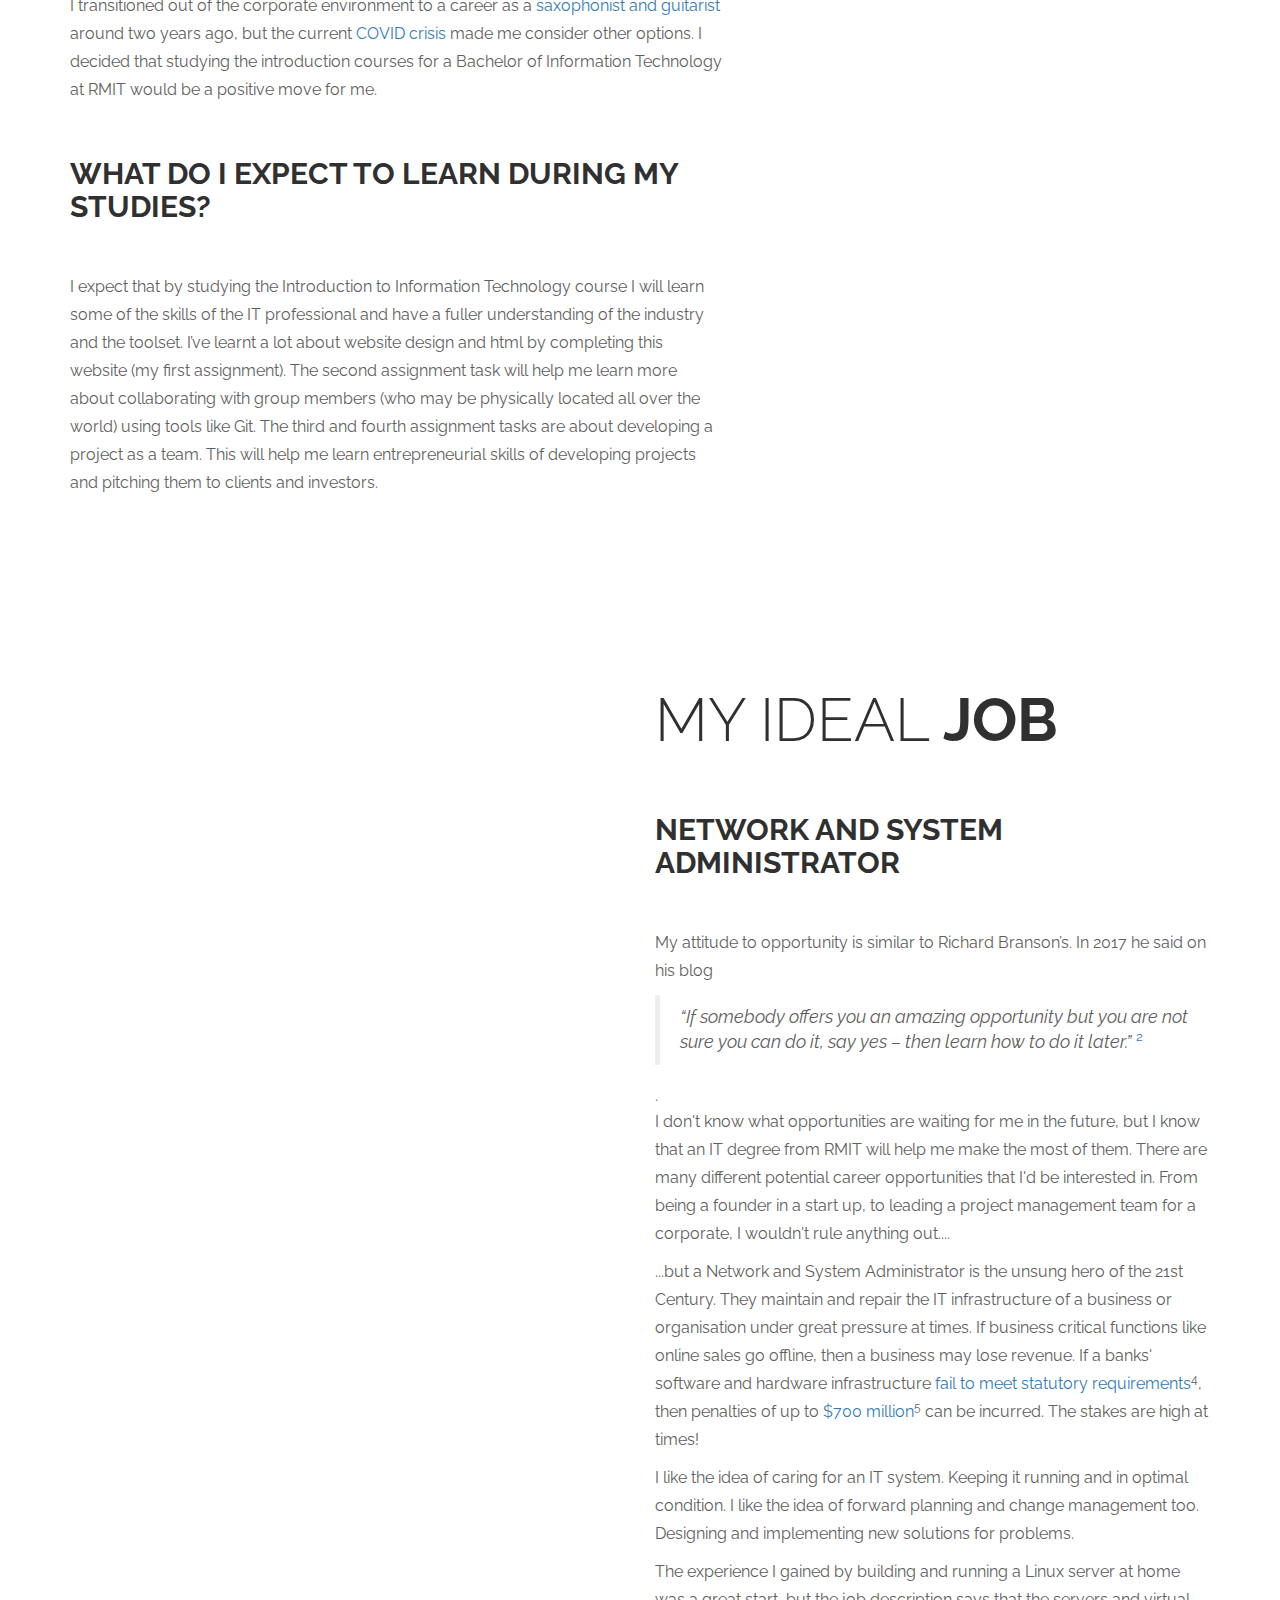
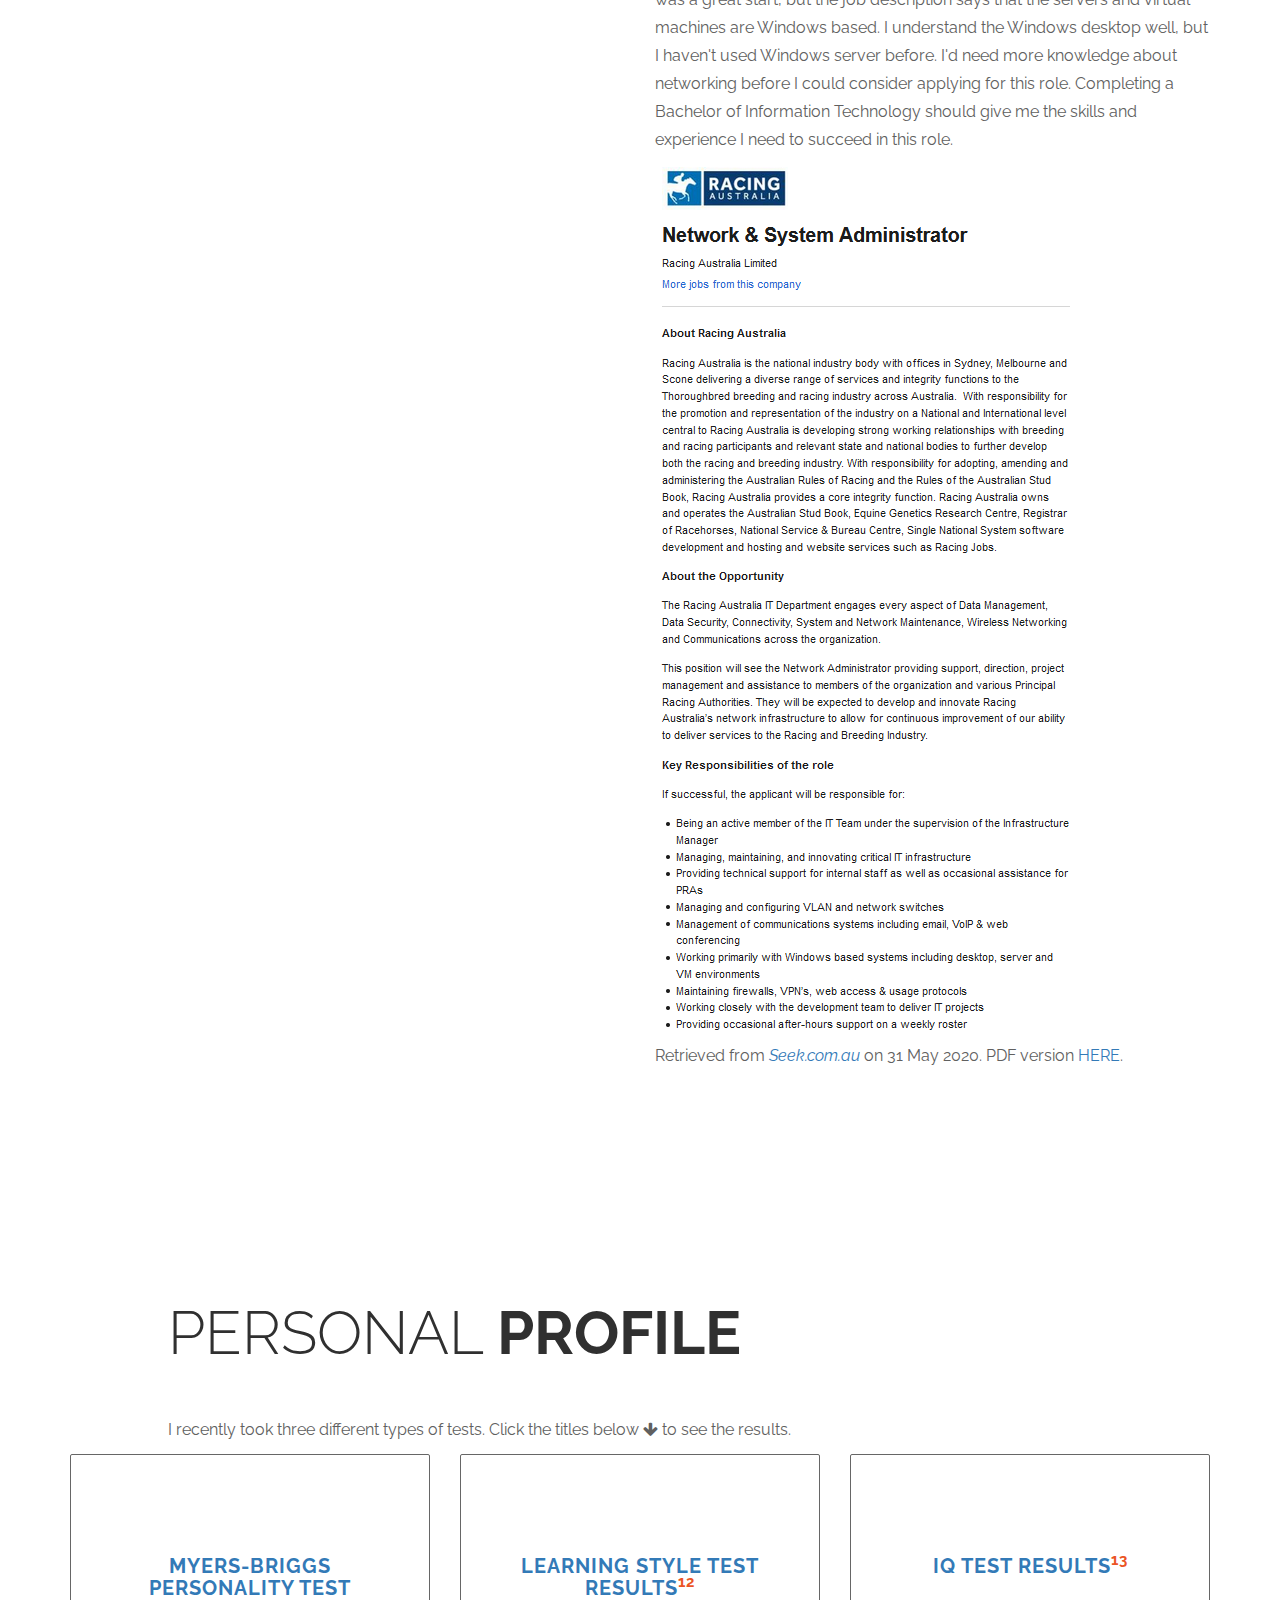
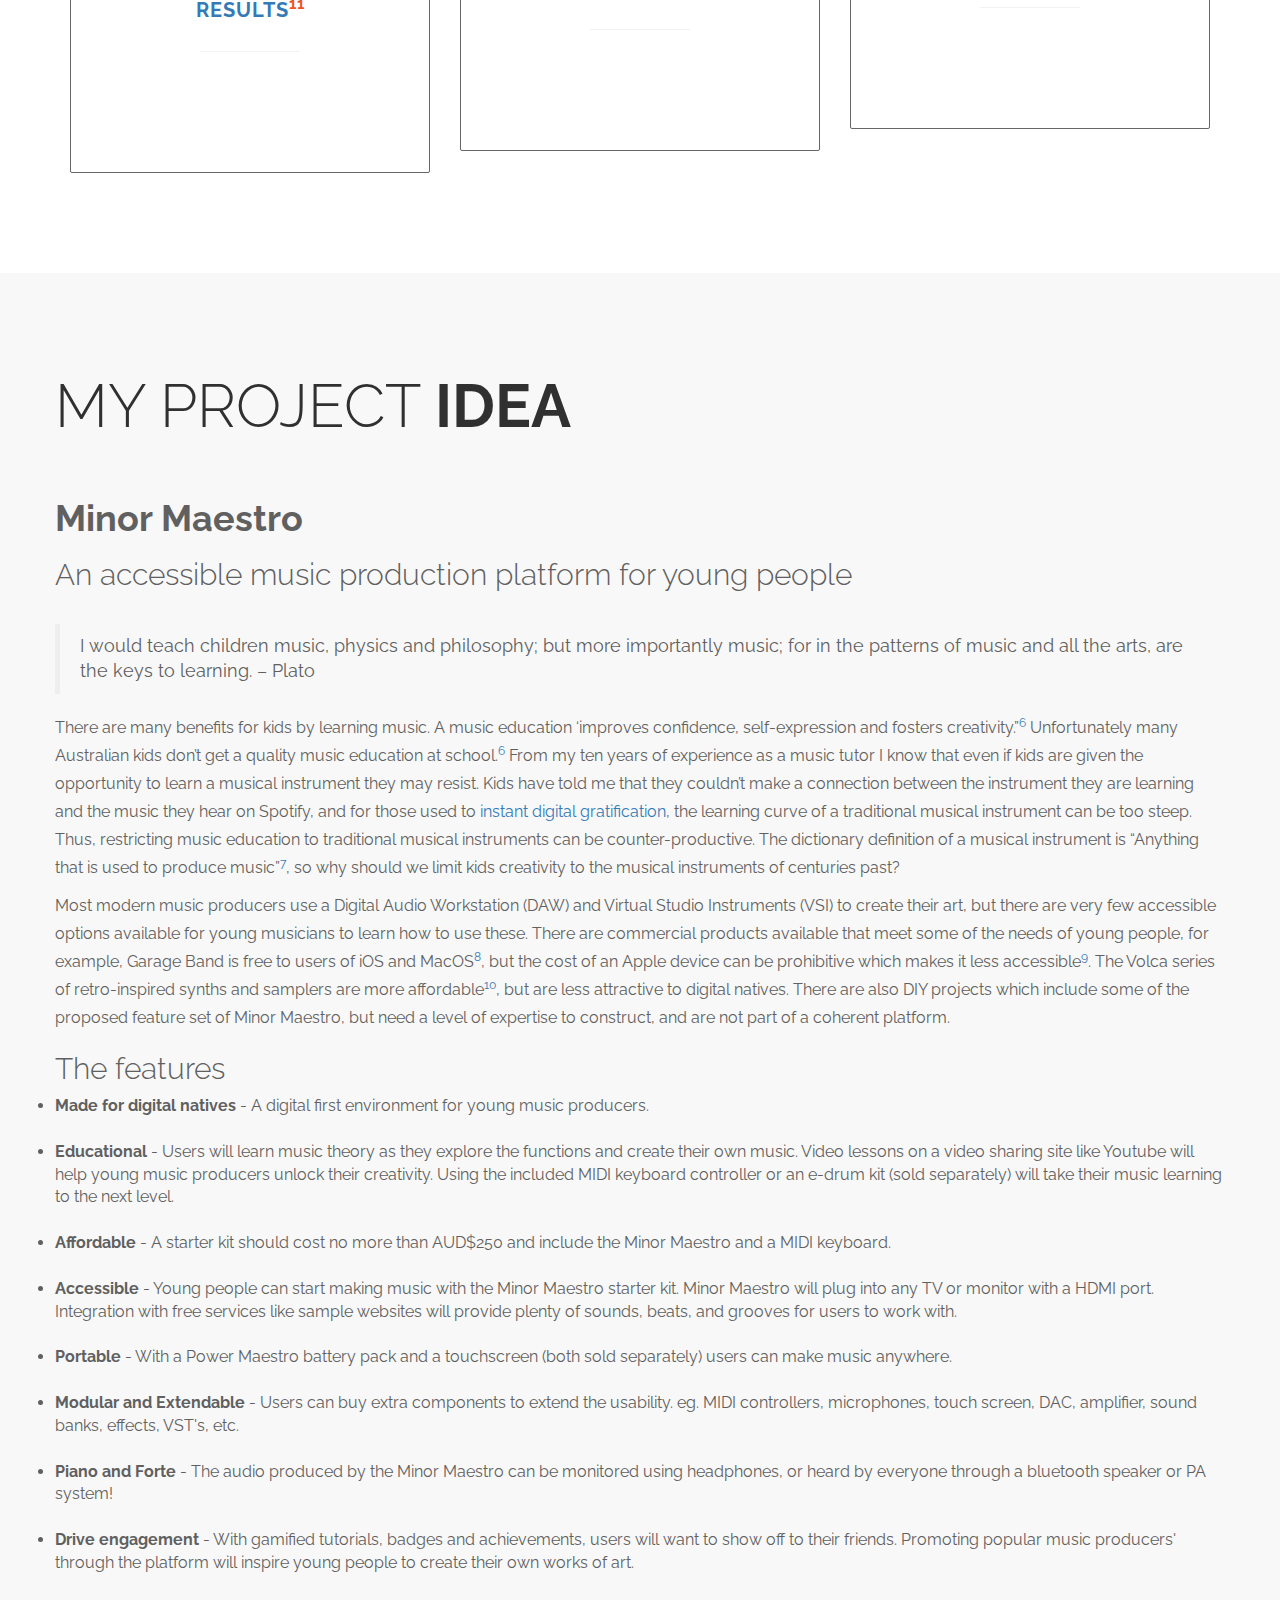
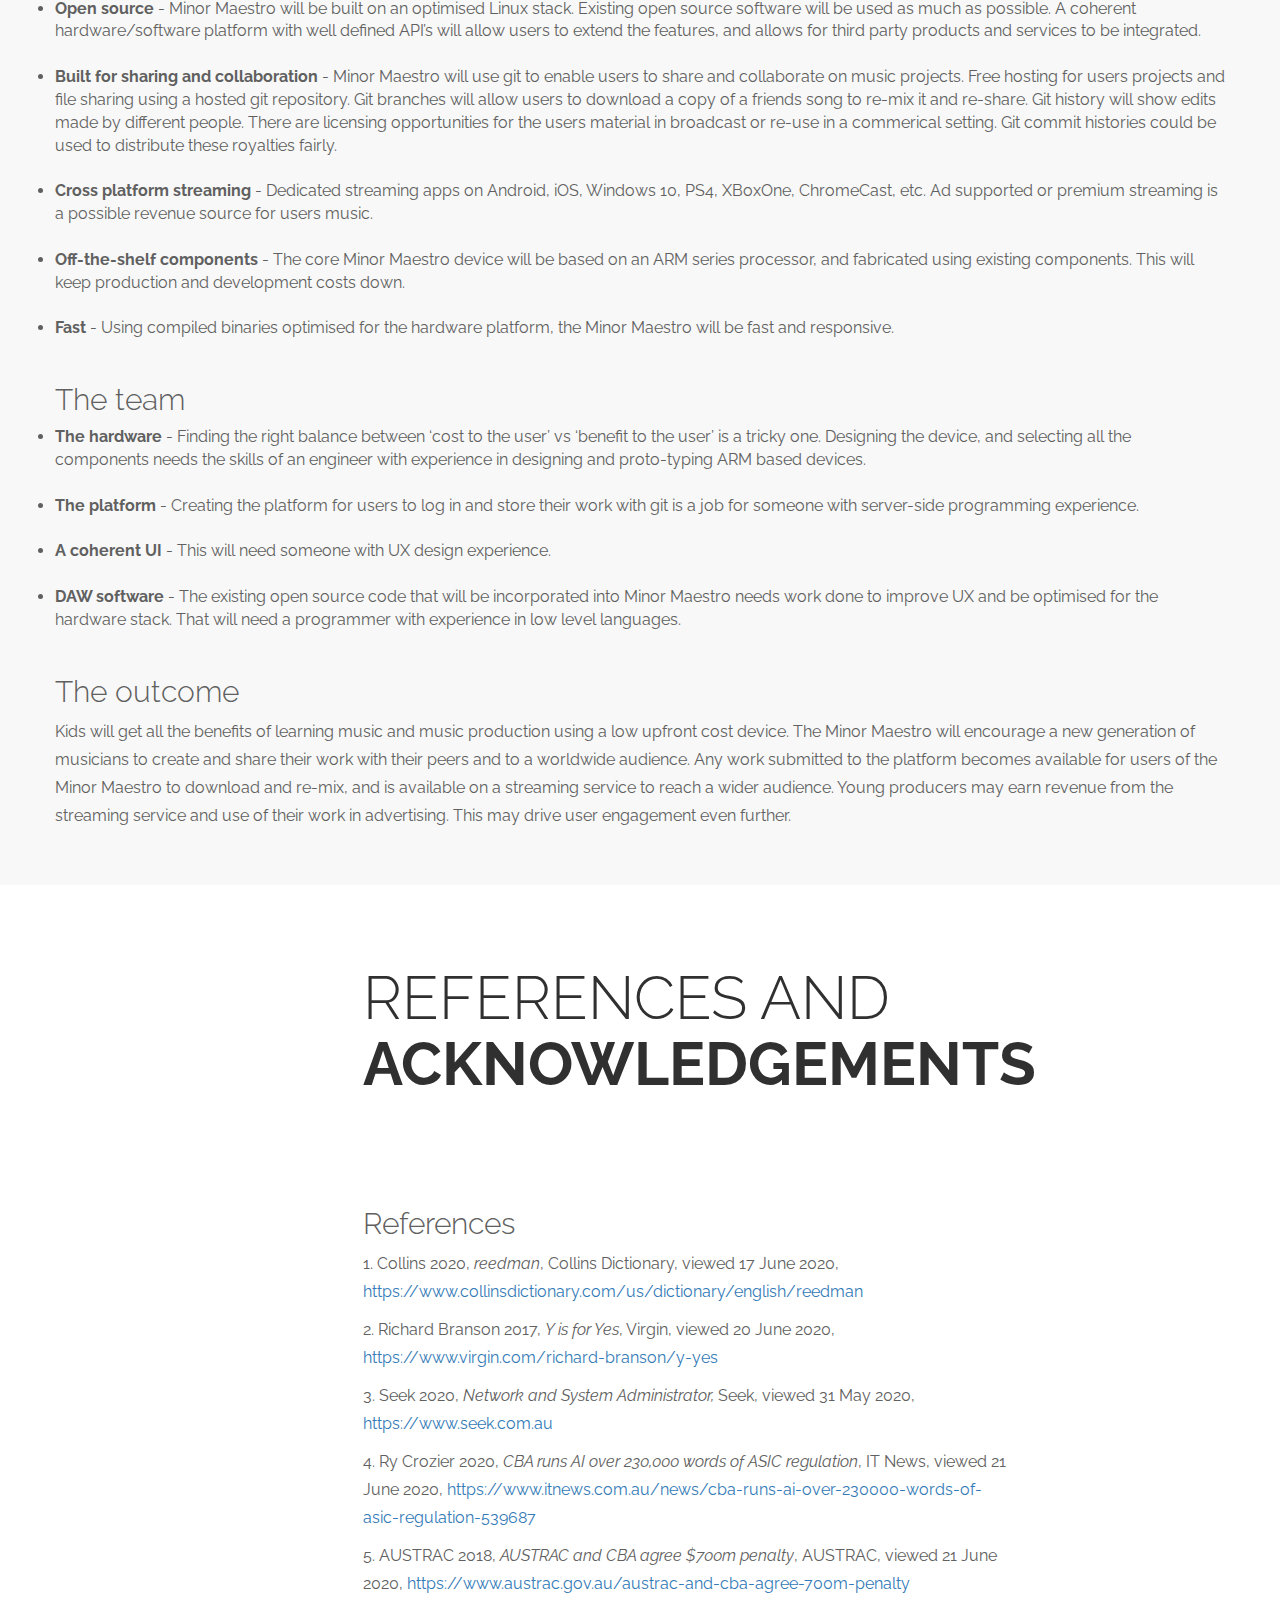
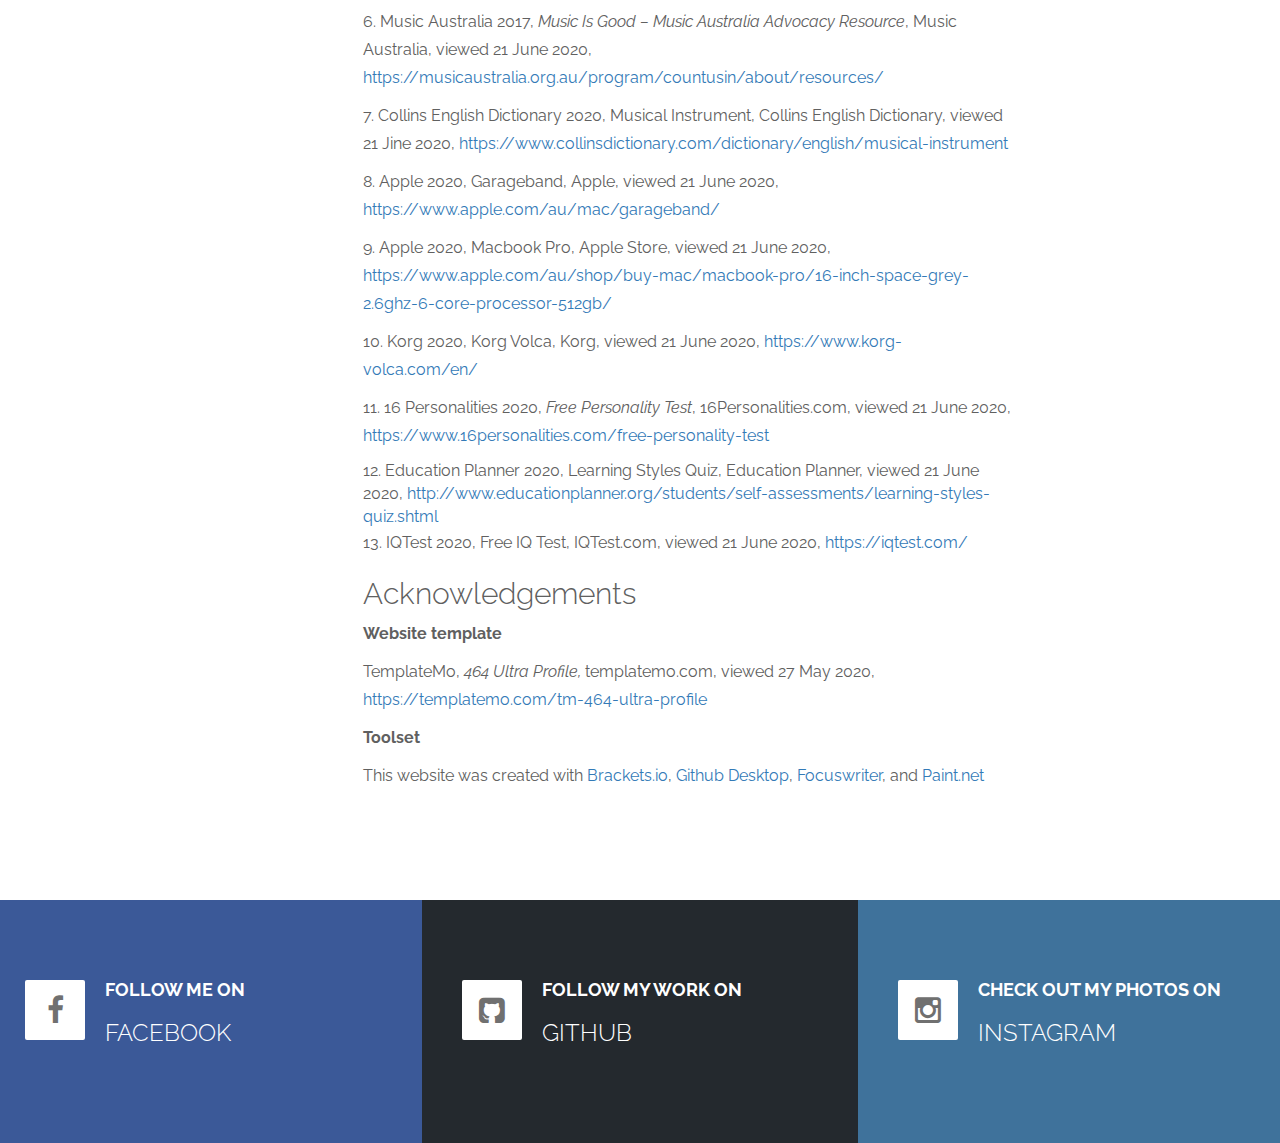
==== commit 5b3d9d21: "Update index.html" ====
--- a/index.html
+++ b/index.html
@@ -198,20 +198,20 @@
                 </div>
 				<div class="col-md-4 col-sm-4">
 					<div class="profile-wrapper">
-						<h3 class="text-uppercase tm-profile-h3"> <a href="myersbriggs.html" > Myers-Briggs Personality Test Results</a></h3>
+						<h3 class="text-uppercase tm-profile-h3"> <a href="myersbriggs.html" > Myers-Briggs Personality Test Results</a><sup>11</sup></h3>
 						<hr>
                         <p></p>
                     </div>
 				</div>
 				<div class="col-md-4 col-sm-4">
 					<div class="profile-wrapper">
-						<h3 class="text-uppercase tm-profile-h3"> <a href="learnstyle.html" > Learning Style Test Results</a></h3>
+						<h3 class="text-uppercase tm-profile-h3"> <a href="learnstyle.html" > Learning Style Test Results</a><sup>12</sup></h3>
 						<hr>
 					</div>
 				</div>
 				<div class="col-md-4 col-sm-4">
 					<div class="profile-wrapper">
-						<h3 class="text-uppercase tm-profile-h3"> <a href="iqtest.html"> IQ Test Results</a></h3>
+						<h3 class="text-uppercase tm-profile-h3"> <a href="iqtest.html"> IQ Test Results</a><sup>13</sup></h3>
 						<hr>
 					</div>
 				</div>
@@ -285,7 +285,7 @@
                     <p>10. Korg 2020, Korg Volca, Korg, viewed 21 June 2020, <a href="https://www.korg-volca.com/en/" target="_blank" > https://www.korg-volca.com/en/</a></p>
                     <p>11. 16 Personalities 2020, <i>Free Personality Test</i>, 16Personalities.com, viewed 21 June 2020, <a href="https://www.16personalities.com/free-personality-test" target="_blank" > https://www.16personalities.com/free-personality-test</a></p>
                     12. Education Planner 2020, Learning Styles Quiz, Education Planner, viewed 21 June 2020, <a href="http://www.educationplanner.org/students/self-assessments/learning-styles-quiz.shtml" target="_blank" > http://www.educationplanner.org/students/self-assessments/learning-styles-quiz.shtml</a>
-                    13. IQTest 2020, Free IQ Test, IQTest.com, viewed 21 June 2020, <a href="https://iqtest.com/" target="_blank" >https://iqtest.com/</a>
+                    <p>13. IQTest 2020, Free IQ Test, IQTest.com, viewed 21 June 2020, <a href="https://iqtest.com/" target="_blank" >https://iqtest.com/</a></p>
                     <h2>Acknowledgements</h2>
                     <p><strong>Website template</strong></p>
                     <p>TemplateMo, <i>464 Ultra Profile,</i> templatemo.com, viewed 27 May 2020, <a href="https://templatemo.com/tm-464-ultra-profile" target="_blank" >https://templatemo.com/tm-464-ultra-profile</a></p>
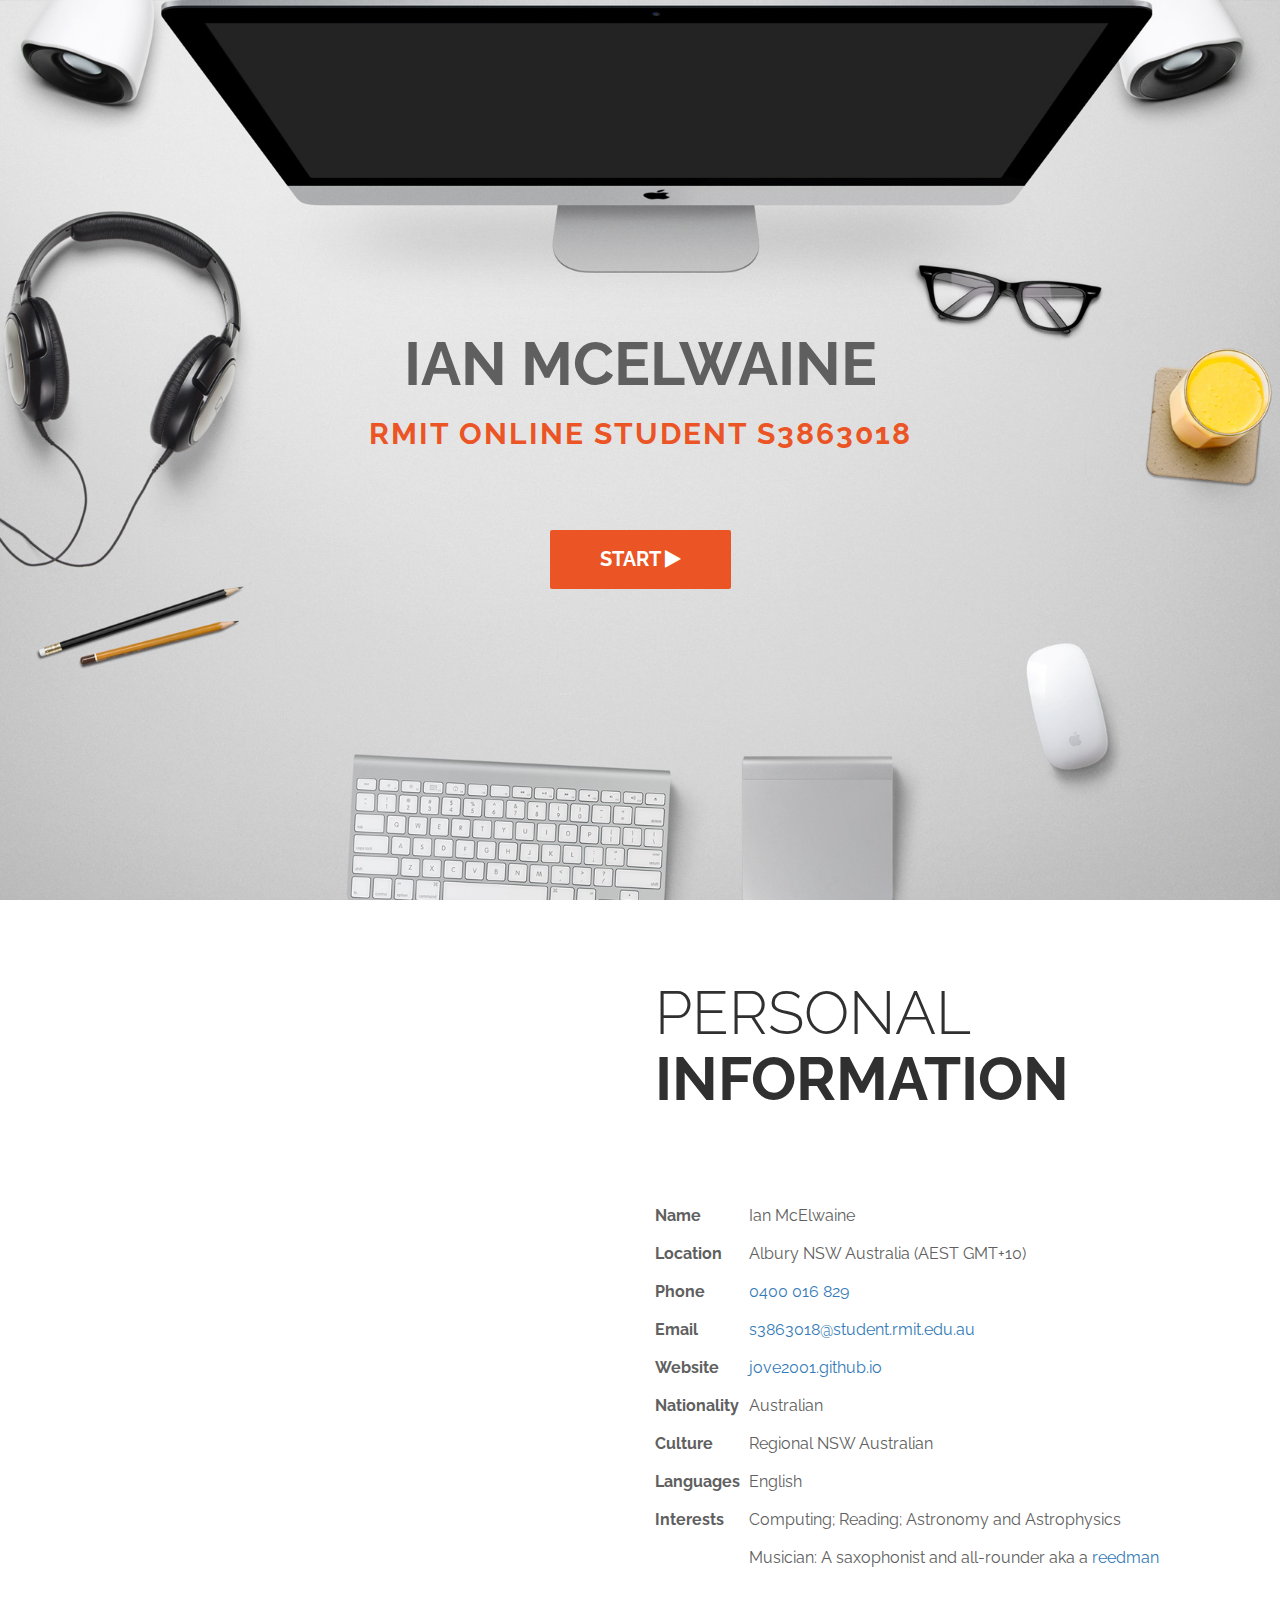
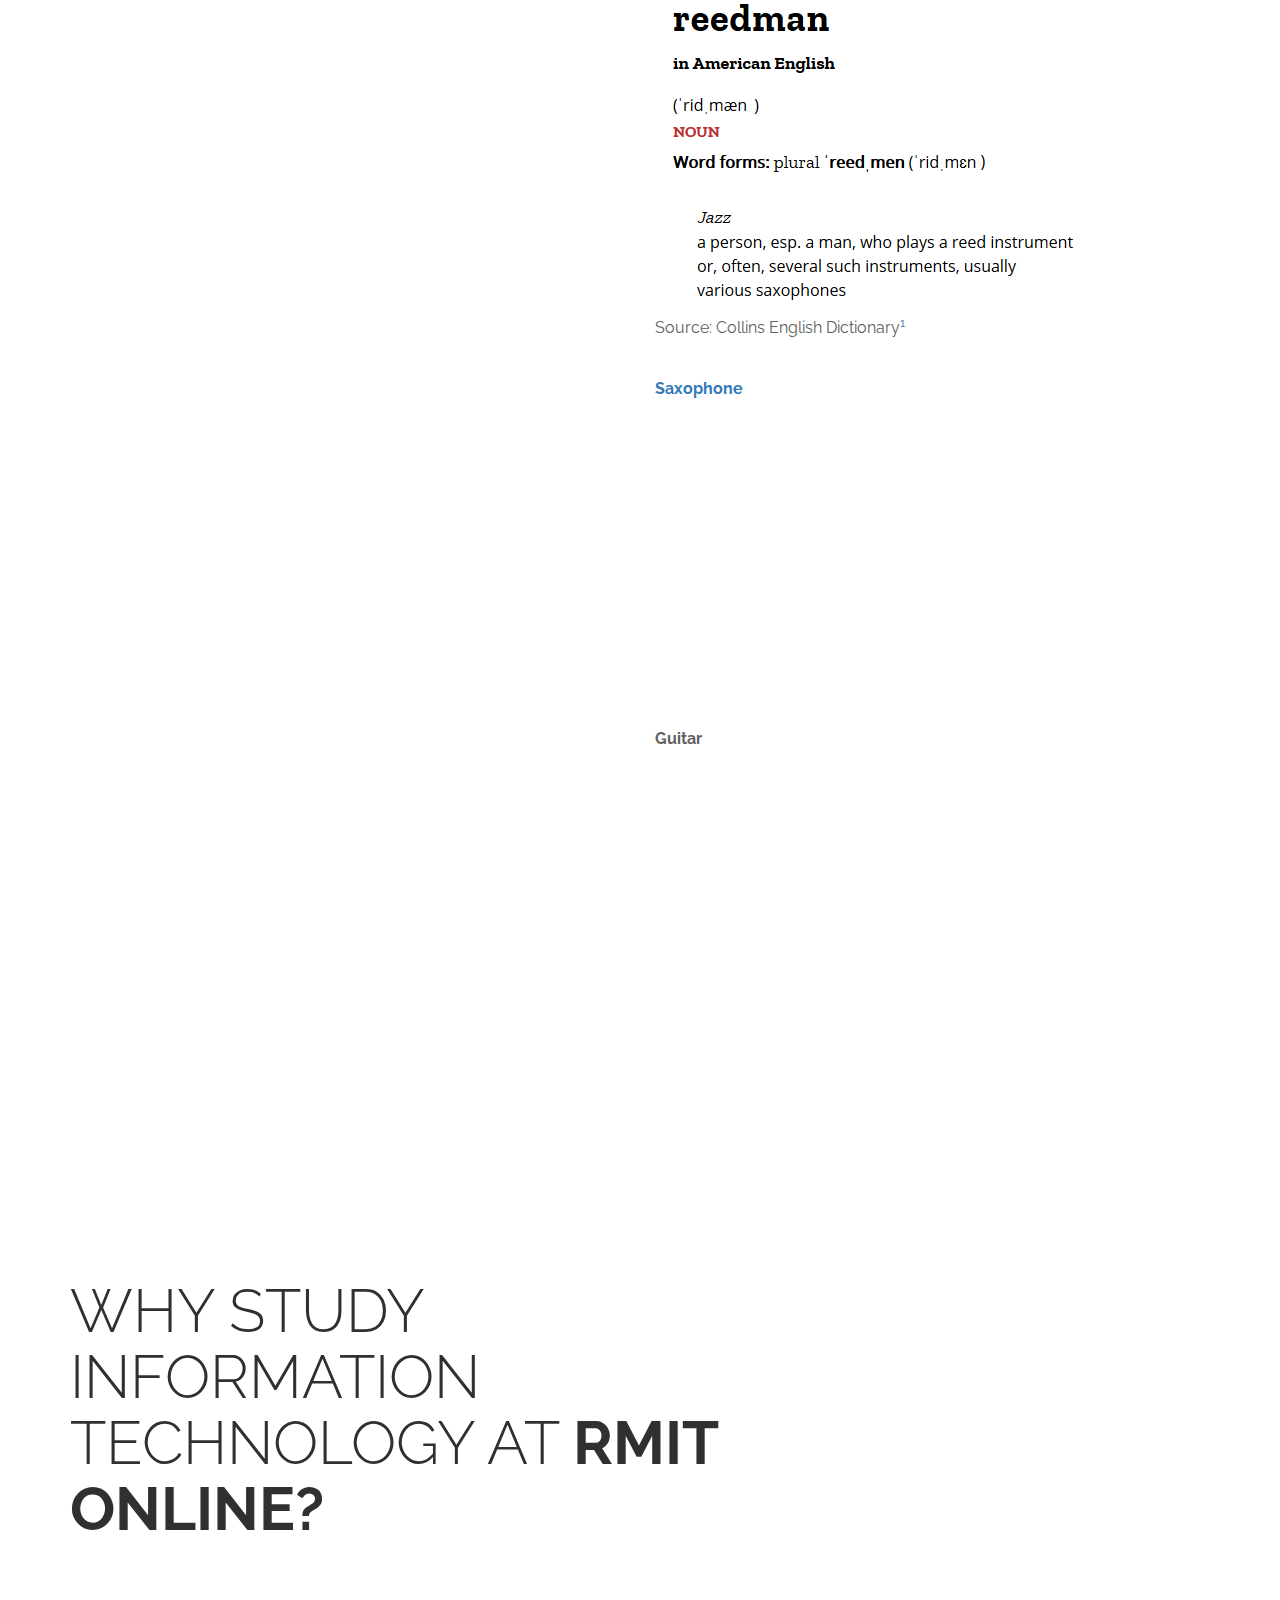
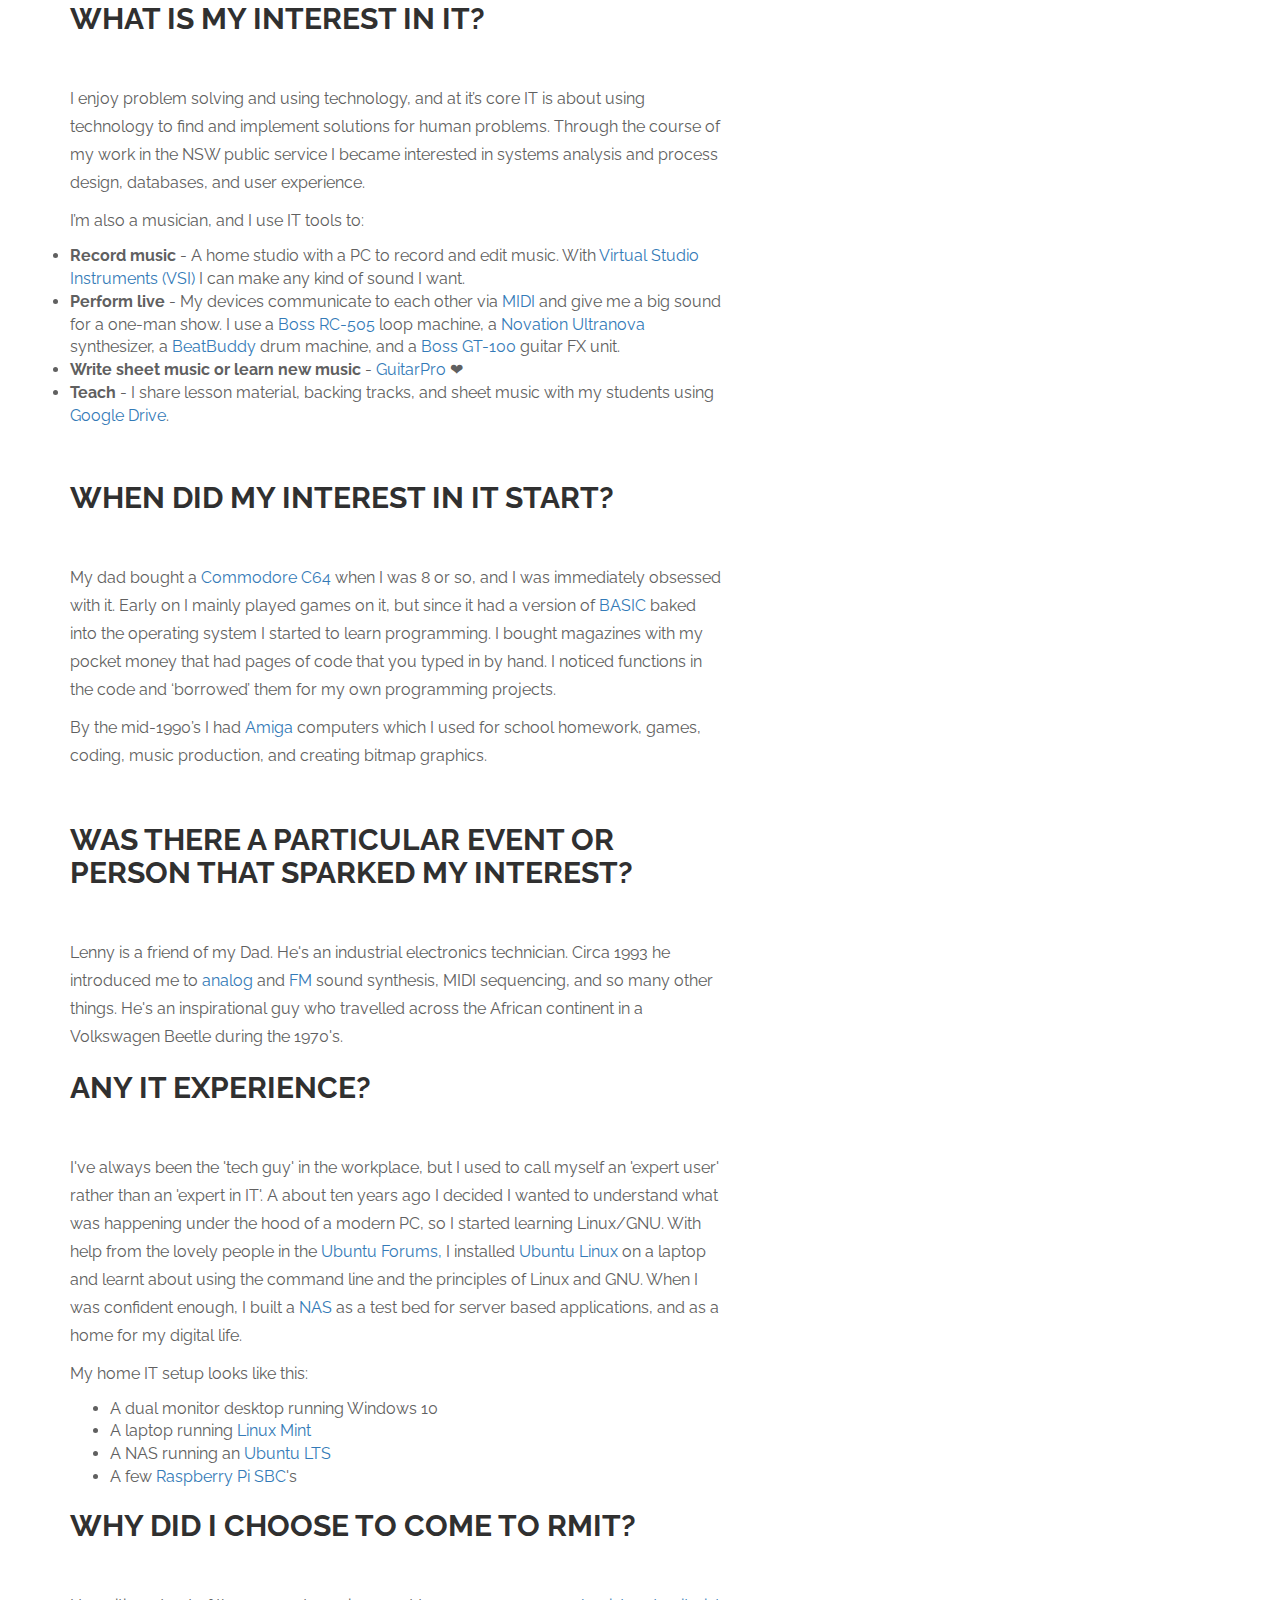
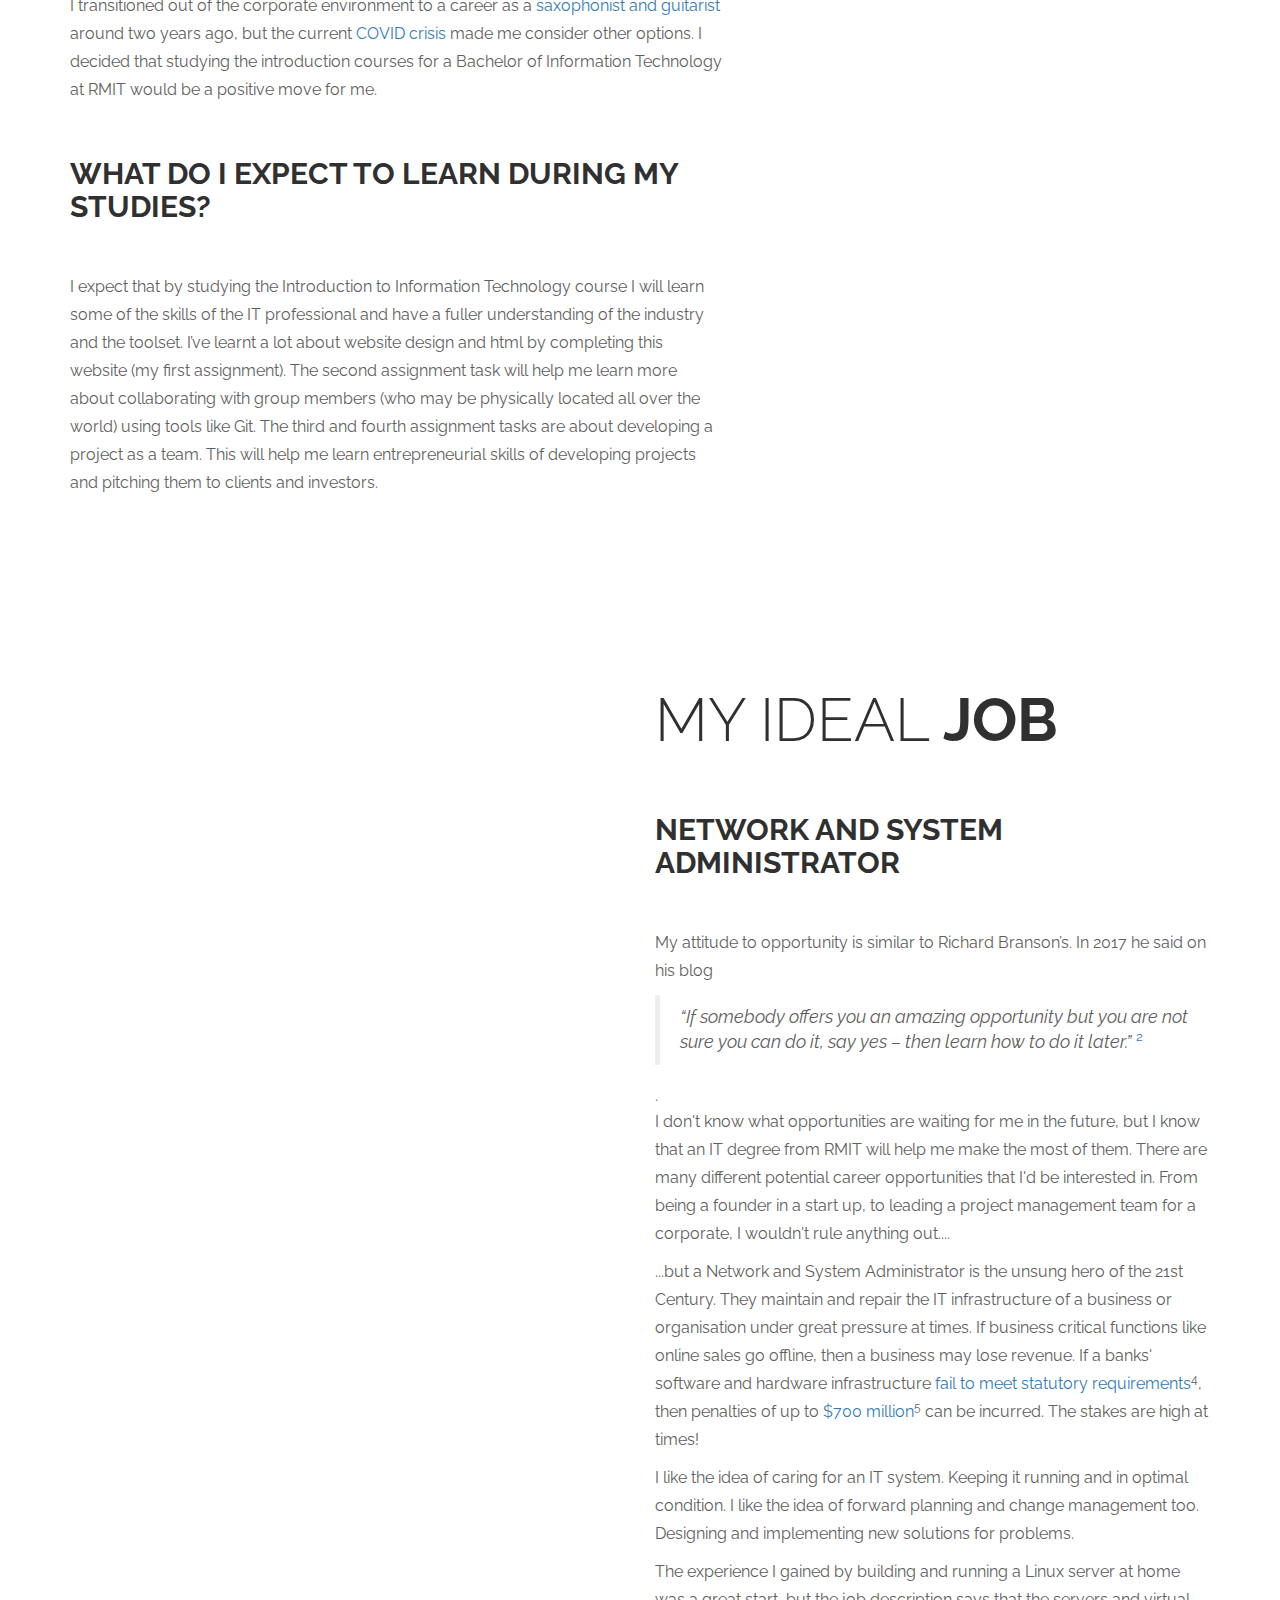
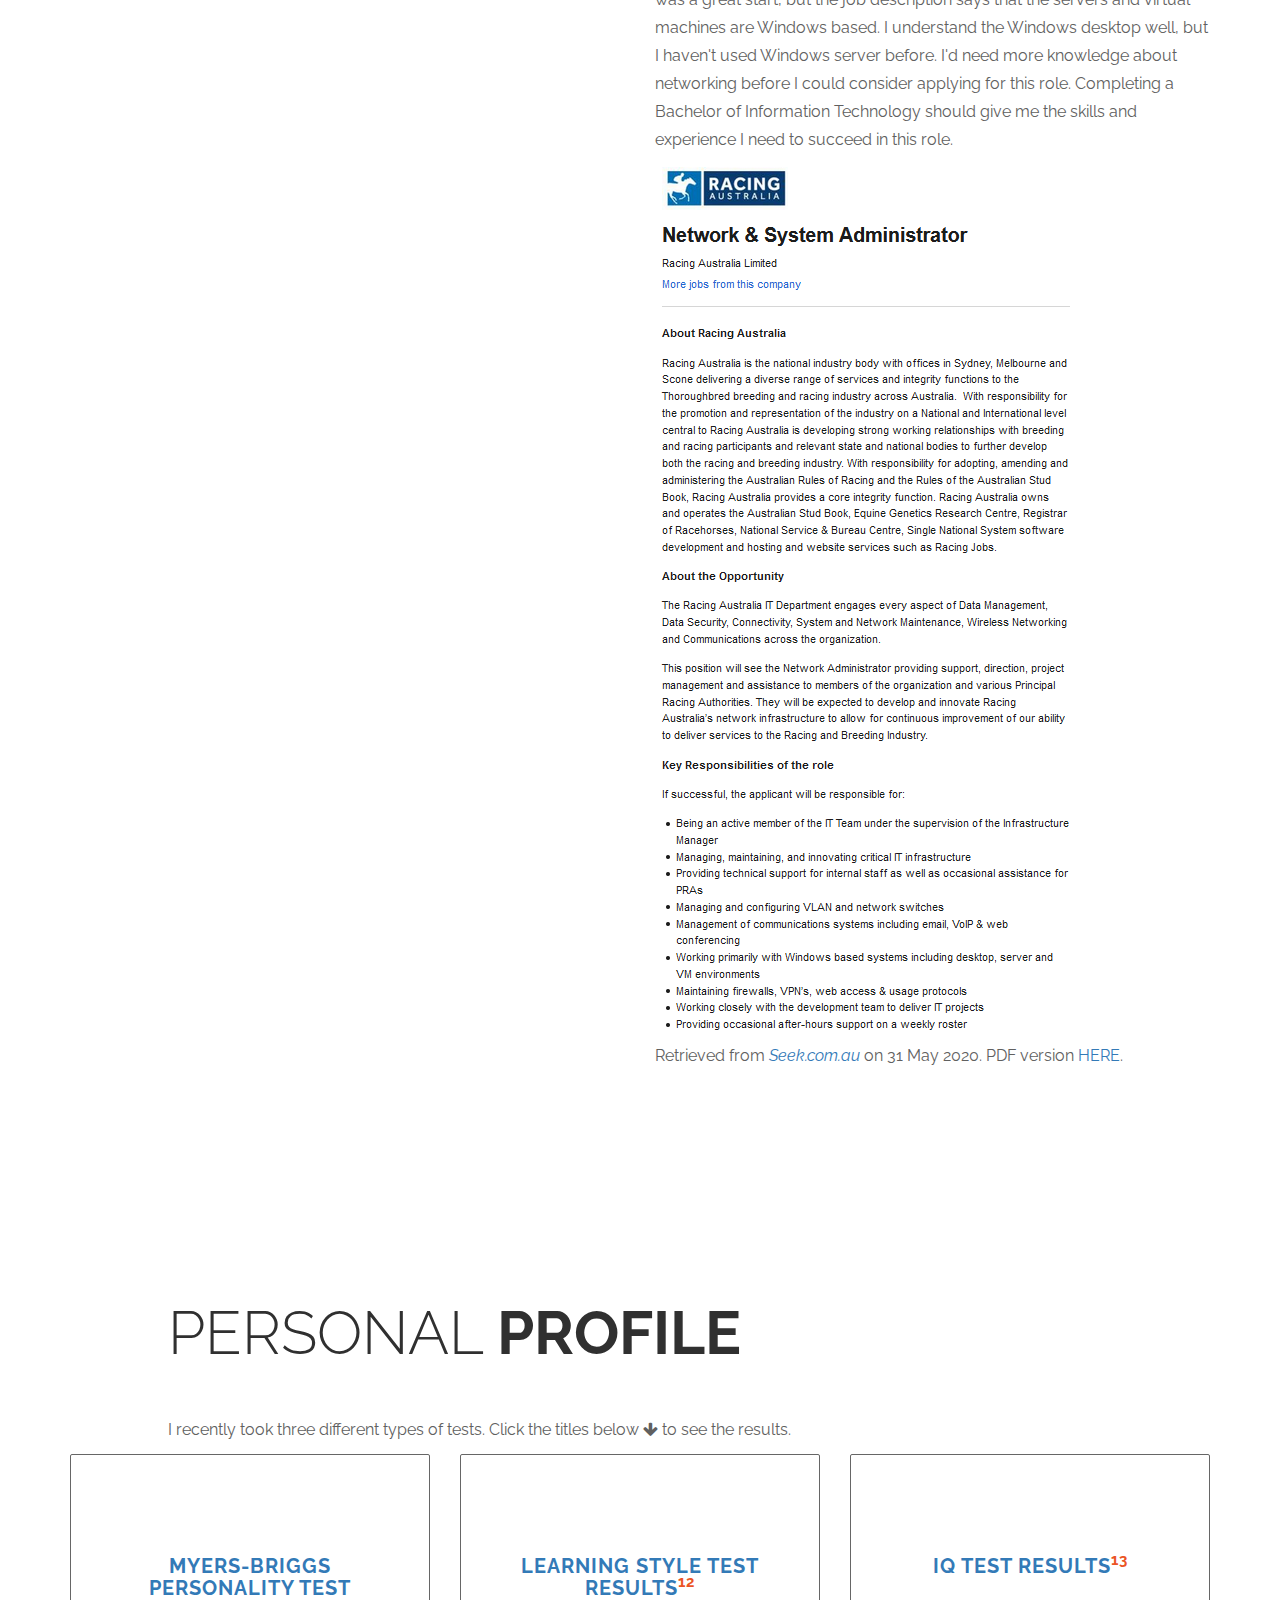
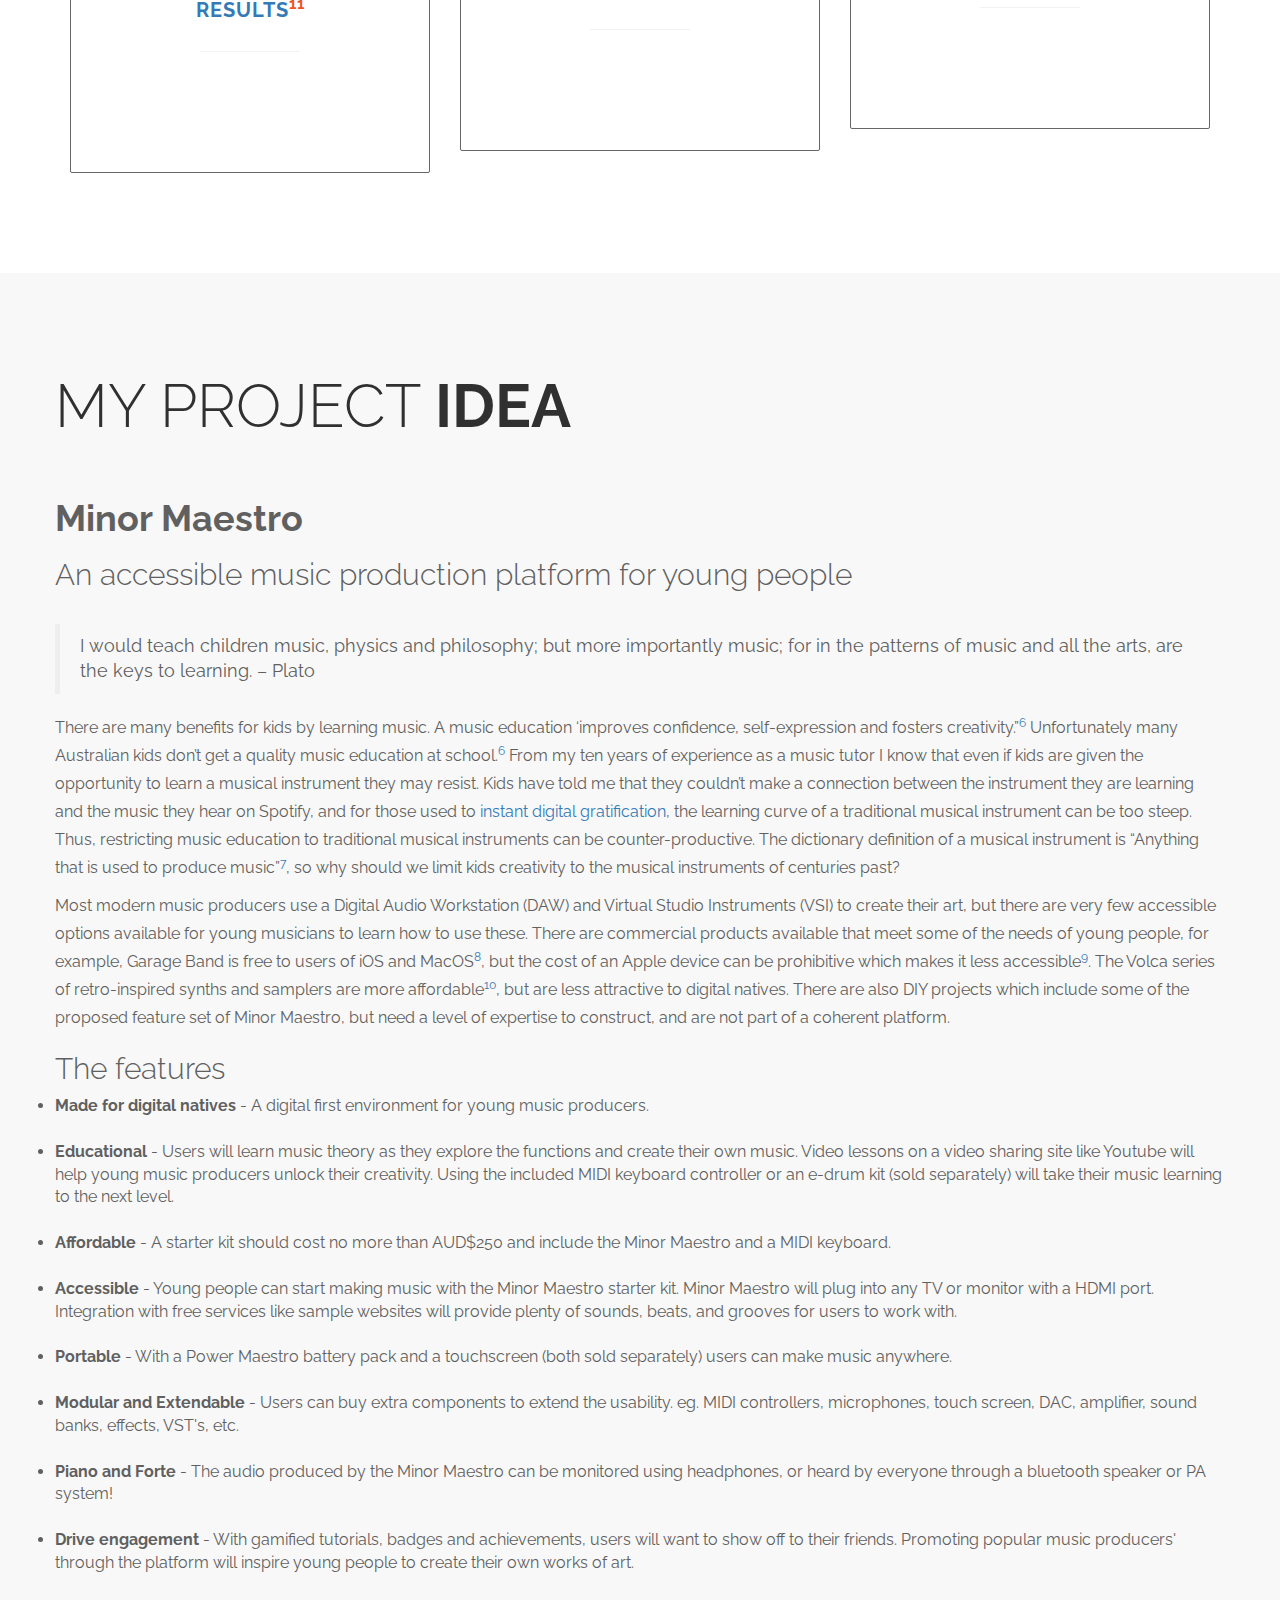
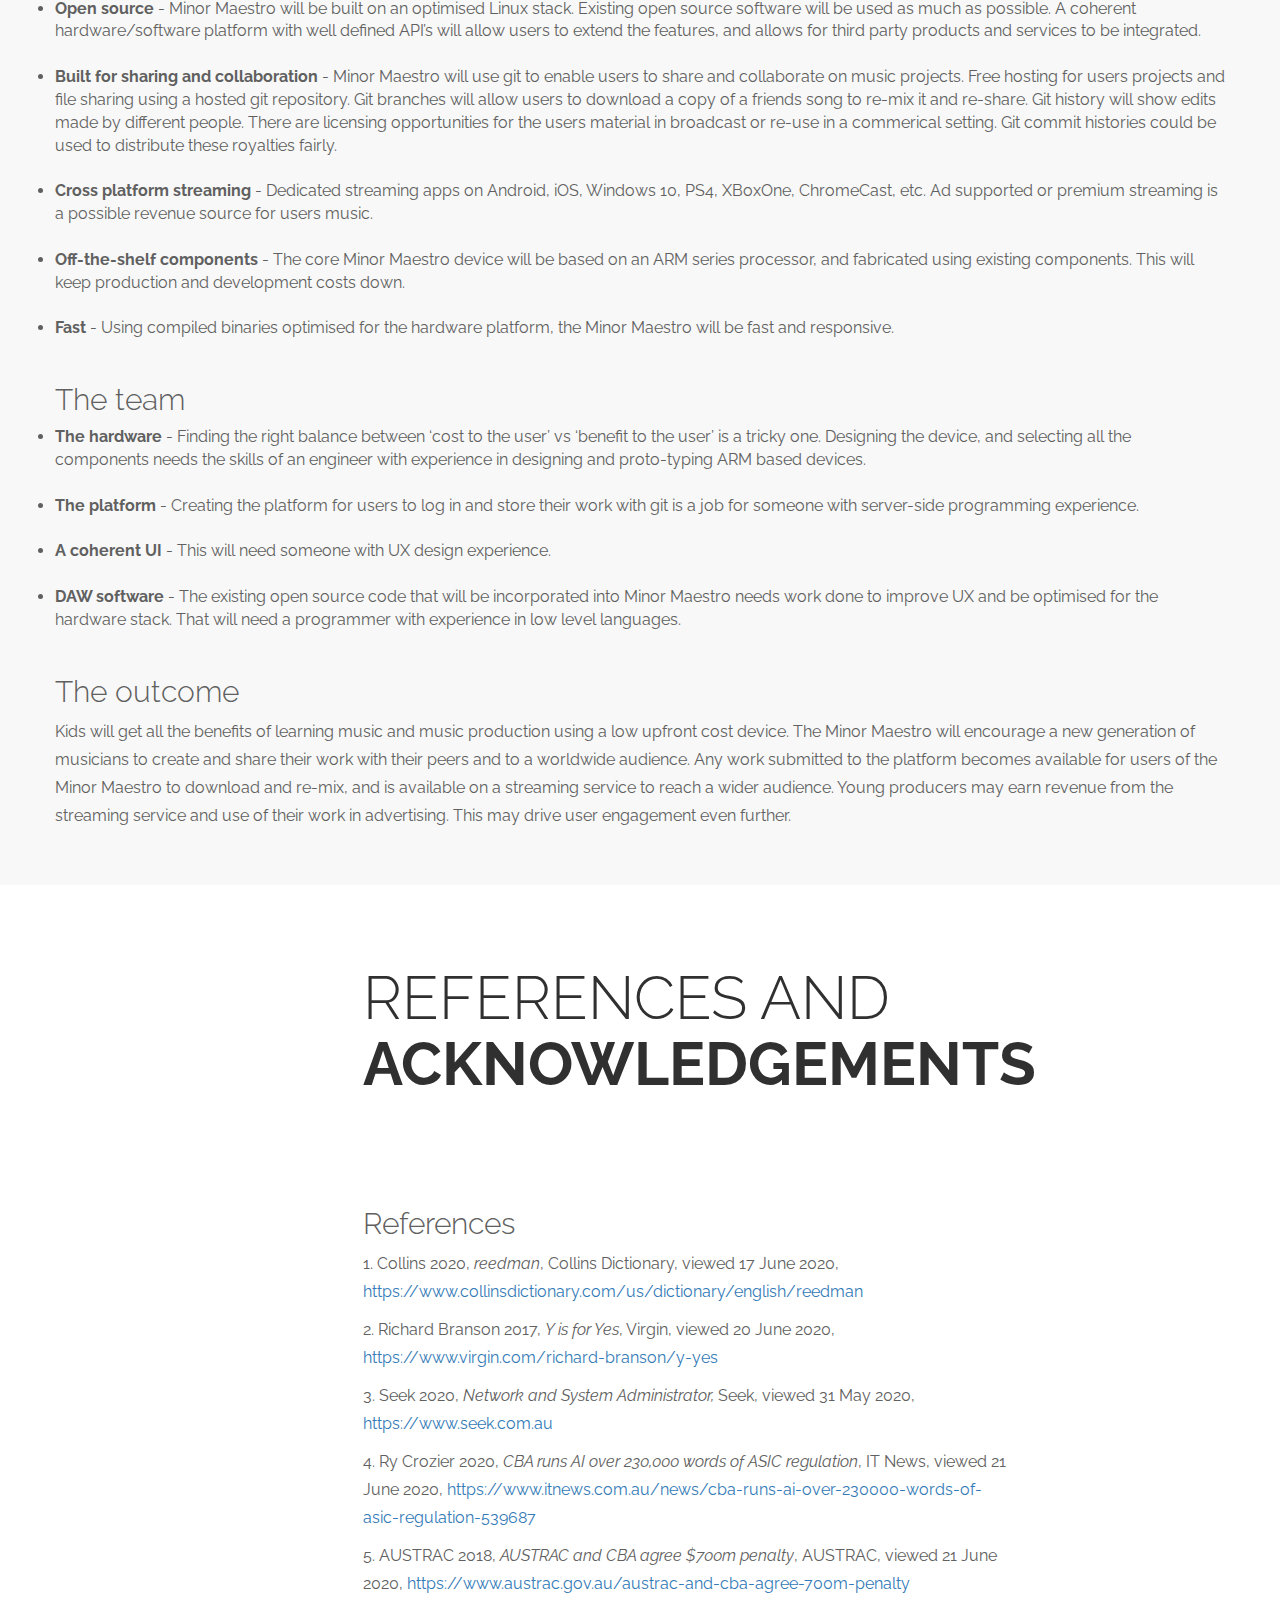
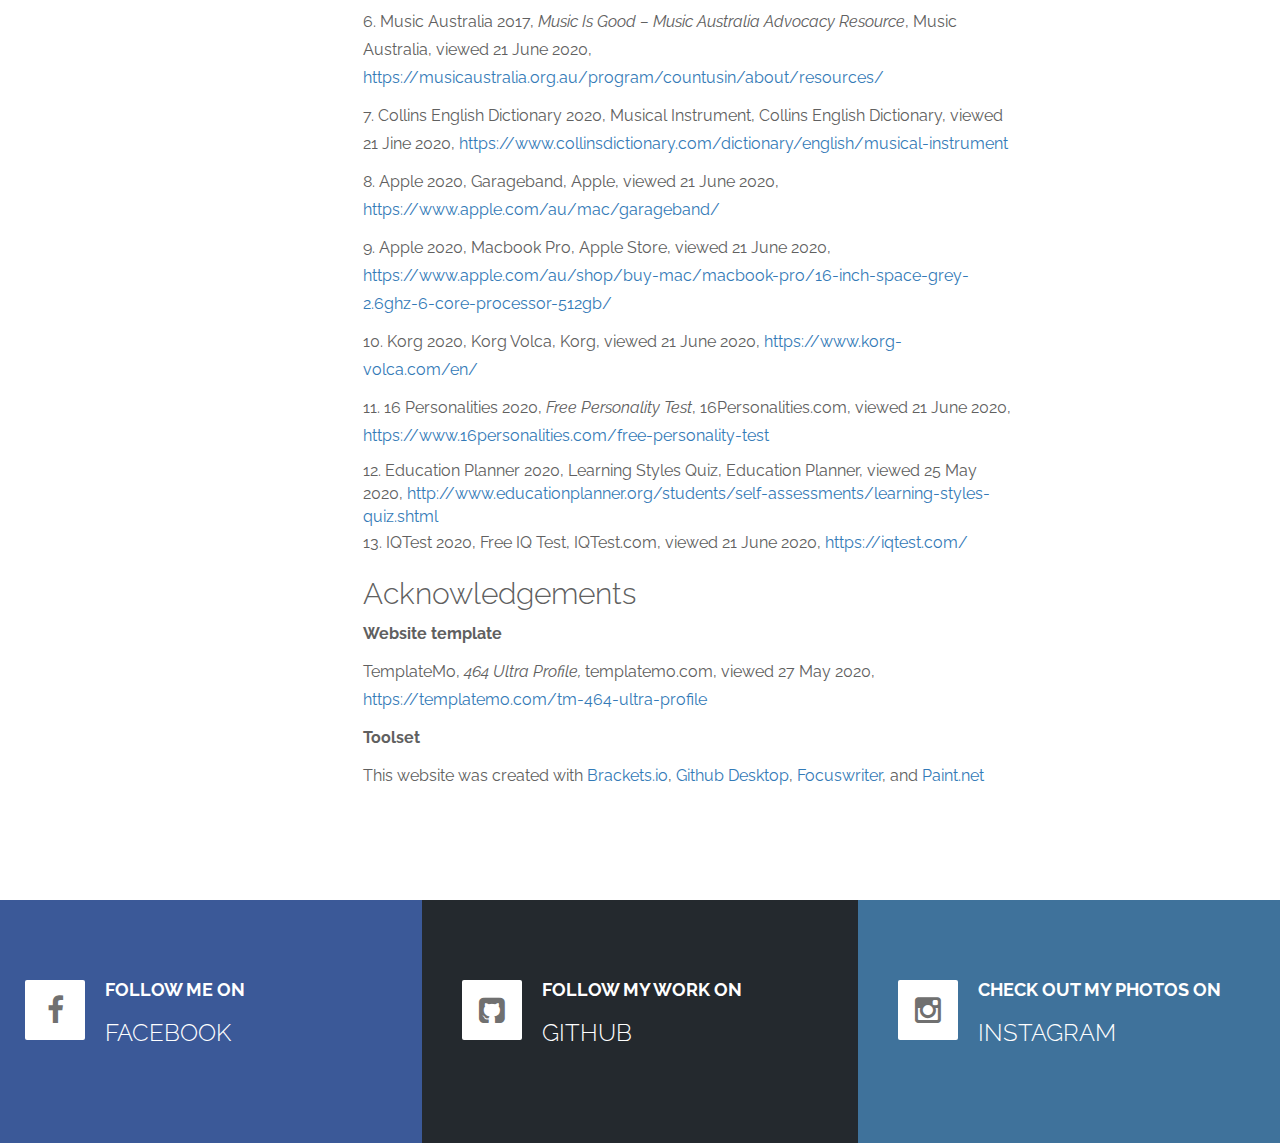
==== commit 4f728d54: "learnstyle" ====
--- a/index.html
+++ b/index.html
@@ -137,7 +137,7 @@
 						<h2><strong>Any IT experience?</strong></h2>
                     </div>
     
-    <p>I've always been the 'tech guy' in the workplace, but I used to call myself an 'expert user' rather than an 'expert in IT'. A about ten years ago I decided I wanted to understand what was happening under the hood of a modern PC, so I started learning Linux/GNU. With help from the lovely people in the <a href="https://ubuntuforums.org/" target="_blank" >Ubuntu Forums,</a> I installed <a href="https://ubuntu.com/" target="_blank" >Ubuntu Linux</a> on a laptop and learnt about using the command line and the principles of Linux and GNU. When I was confident enough, I built a <a href="https://en.wikipedia.org/wiki/Nas"target="_blank">NAS</a> as a test bed for server based applications, and as a home for my digital life. </p> 
+    <p>I've always been the 'tech guy' in the workplace, but I used to call myself an 'expert user' rather than an 'expert in IT'. A about ten years ago I decided I wanted to understand what was happening under the hood of a modern PC, so I started learning Linux/GNU. With help from the lovely people in the <a href="https://ubuntuforums.org/" target="_blank" >Ubuntu Forums,</a> I installed <a href="https://ubuntu.com/" target="_blank" >Ubuntu Linux</a> on a laptop and learnt about using the command line and the principles of Linux and GNU. When I was confident enough, I built a <a href="images/20200526_134543.jpg"target="_blank" target="_blank">NAS</a> as a test bed for server based applications, and as a home for my digital life. </p> 
     <p>My home IT setup looks like this:</p> 
 
 <ul>
@@ -275,7 +275,7 @@
                     <h2>References</h2>
                     <p>1. Collins 2020, <i>reedman</i>, Collins Dictionary, viewed 17 June 2020, <a href=https://www.collinsdictionary.com/us/dictionary/english/reedman>https://www.collinsdictionary.com/us/dictionary/english/reedman</a></p>
                     <p>2. Richard Branson 2017, <i>Y is for Yes</i>, Virgin, viewed 20 June 2020, <a href="https://www.virgin.com/richard-branson/y-yes" target="_blank" >https://www.virgin.com/richard-branson/y-yes</a></p>
-                    <p>3. Seek 2020, <i>Network and System Administrator,</i> Seek, viewed 31 May 2020, <a href="https://www.seek.com.au/job/50022250?type=standout#searchRequestToken=42f13cd6-dd9d-477c-8bcd-e5a4e33b257b" target="_blank" >https://www.seek.com.au</a></p>
+                    <p>3. Seek 2020, <i>Network and System Administrator,</i> Seek, viewed 31 May 2020, <a href="assets/Network_and_System_Administrator.pdf" target="_blank" >https://www.seek.com.au</a></p>
                     <p>4. Ry Crozier 2020, <i>CBA runs AI over 230,000 words of ASIC regulation</i>, IT News, viewed 21 June 2020, <a href="https://www.itnews.com.au/news/cba-runs-ai-over-230000-words-of-asic-regulation-539687" target="_blank" >https://www.itnews.com.au/news/cba-runs-ai-over-230000-words-of-asic-regulation-539687</a></p>
                     <p>5. AUSTRAC 2018, <i>AUSTRAC and CBA agree $700m penalty</i>, AUSTRAC, viewed 21 June 2020, <a href="https://www.austrac.gov.au/austrac-and-cba-agree-700m-penalty" target="_blank" > https://www.austrac.gov.au/austrac-and-cba-agree-700m-penalty</a></p>
                     <p>6. Music Australia 2017, <i>Music Is Good – Music Australia Advocacy Resource</i>, Music Australia, viewed 21 June 2020, <a href="https://musicaustralia.org.au/program/countusin/about/resources/" target="_blank" > https://musicaustralia.org.au/program/countusin/about/resources/</a></p>
@@ -284,7 +284,7 @@
                     <p>9. Apple 2020, Macbook Pro, Apple Store, viewed 21 June 2020, <a href="https://www.apple.com/au/shop/buy-mac/macbook-pro/16-inch-space-grey-2.6ghz-6-core-processor-512gb/" target="_blank" > https://www.apple.com/au/shop/buy-mac/macbook-pro/16-inch-space-grey-2.6ghz-6-core-processor-512gb/</a></p>
                     <p>10. Korg 2020, Korg Volca, Korg, viewed 21 June 2020, <a href="https://www.korg-volca.com/en/" target="_blank" > https://www.korg-volca.com/en/</a></p>
                     <p>11. 16 Personalities 2020, <i>Free Personality Test</i>, 16Personalities.com, viewed 21 June 2020, <a href="https://www.16personalities.com/free-personality-test" target="_blank" > https://www.16personalities.com/free-personality-test</a></p>
-                    12. Education Planner 2020, Learning Styles Quiz, Education Planner, viewed 21 June 2020, <a href="http://www.educationplanner.org/students/self-assessments/learning-styles-quiz.shtml" target="_blank" > http://www.educationplanner.org/students/self-assessments/learning-styles-quiz.shtml</a>
+                    12. Education Planner 2020, Learning Styles Quiz, Education Planner, viewed 25 May 2020, <a href="http://www.educationplanner.org/students/self-assessments/learning-styles-quiz.shtml" target="_blank" > http://www.educationplanner.org/students/self-assessments/learning-styles-quiz.shtml</a>
                     <p>13. IQTest 2020, Free IQ Test, IQTest.com, viewed 21 June 2020, <a href="https://iqtest.com/" target="_blank" >https://iqtest.com/</a></p>
                     <h2>Acknowledgements</h2>
                     <p><strong>Website template</strong></p>
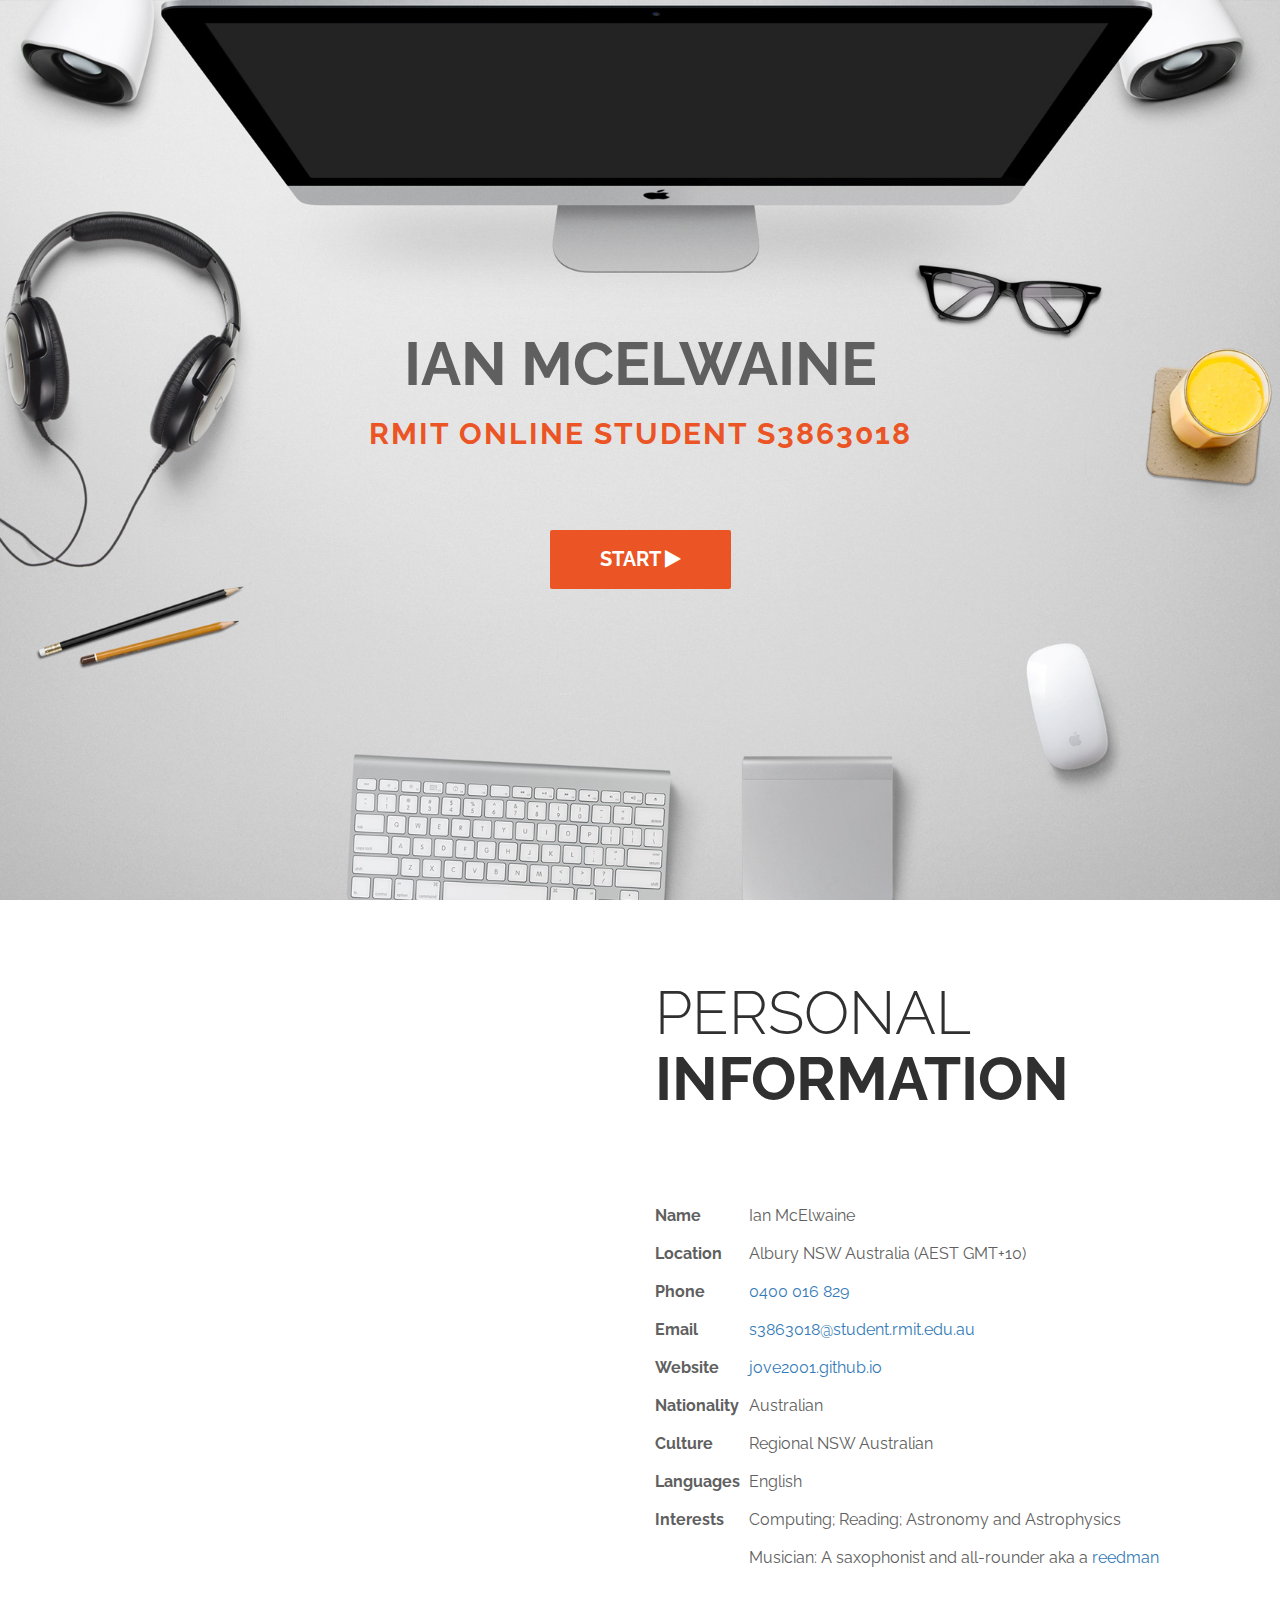
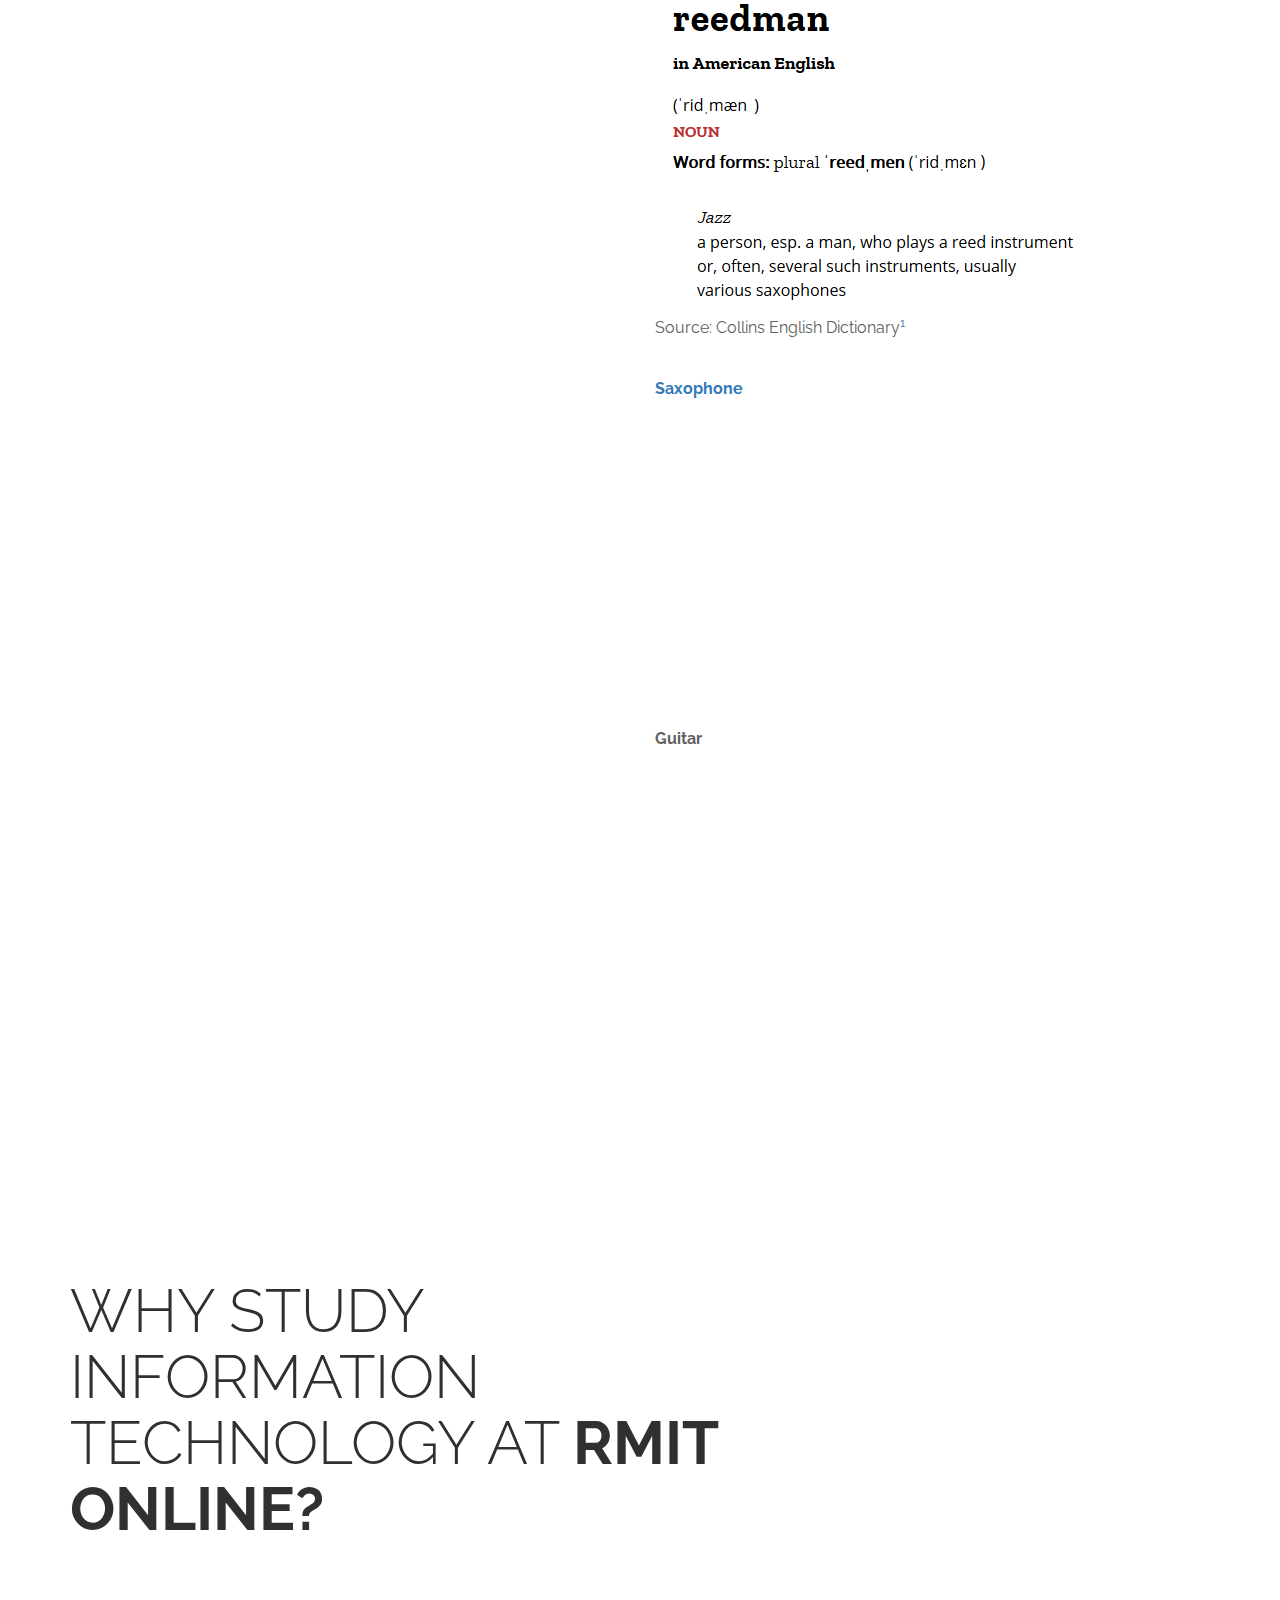
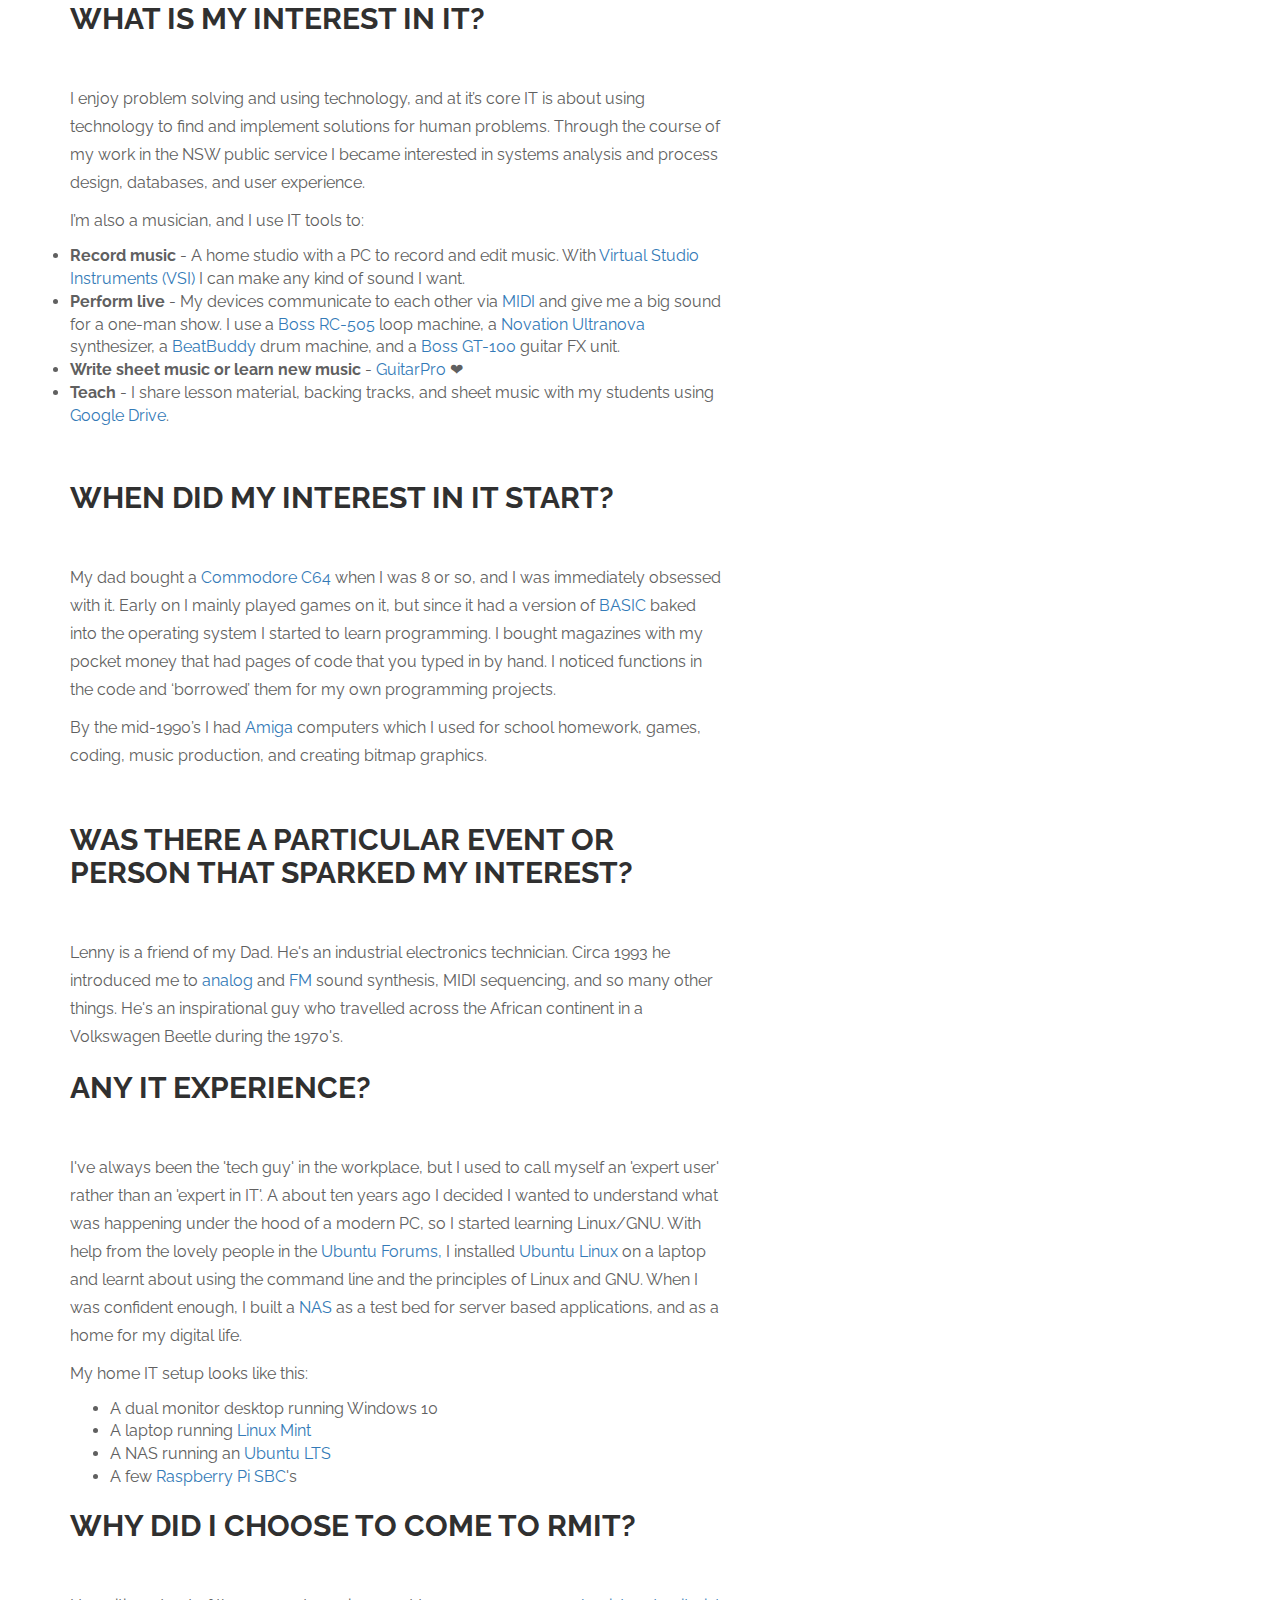
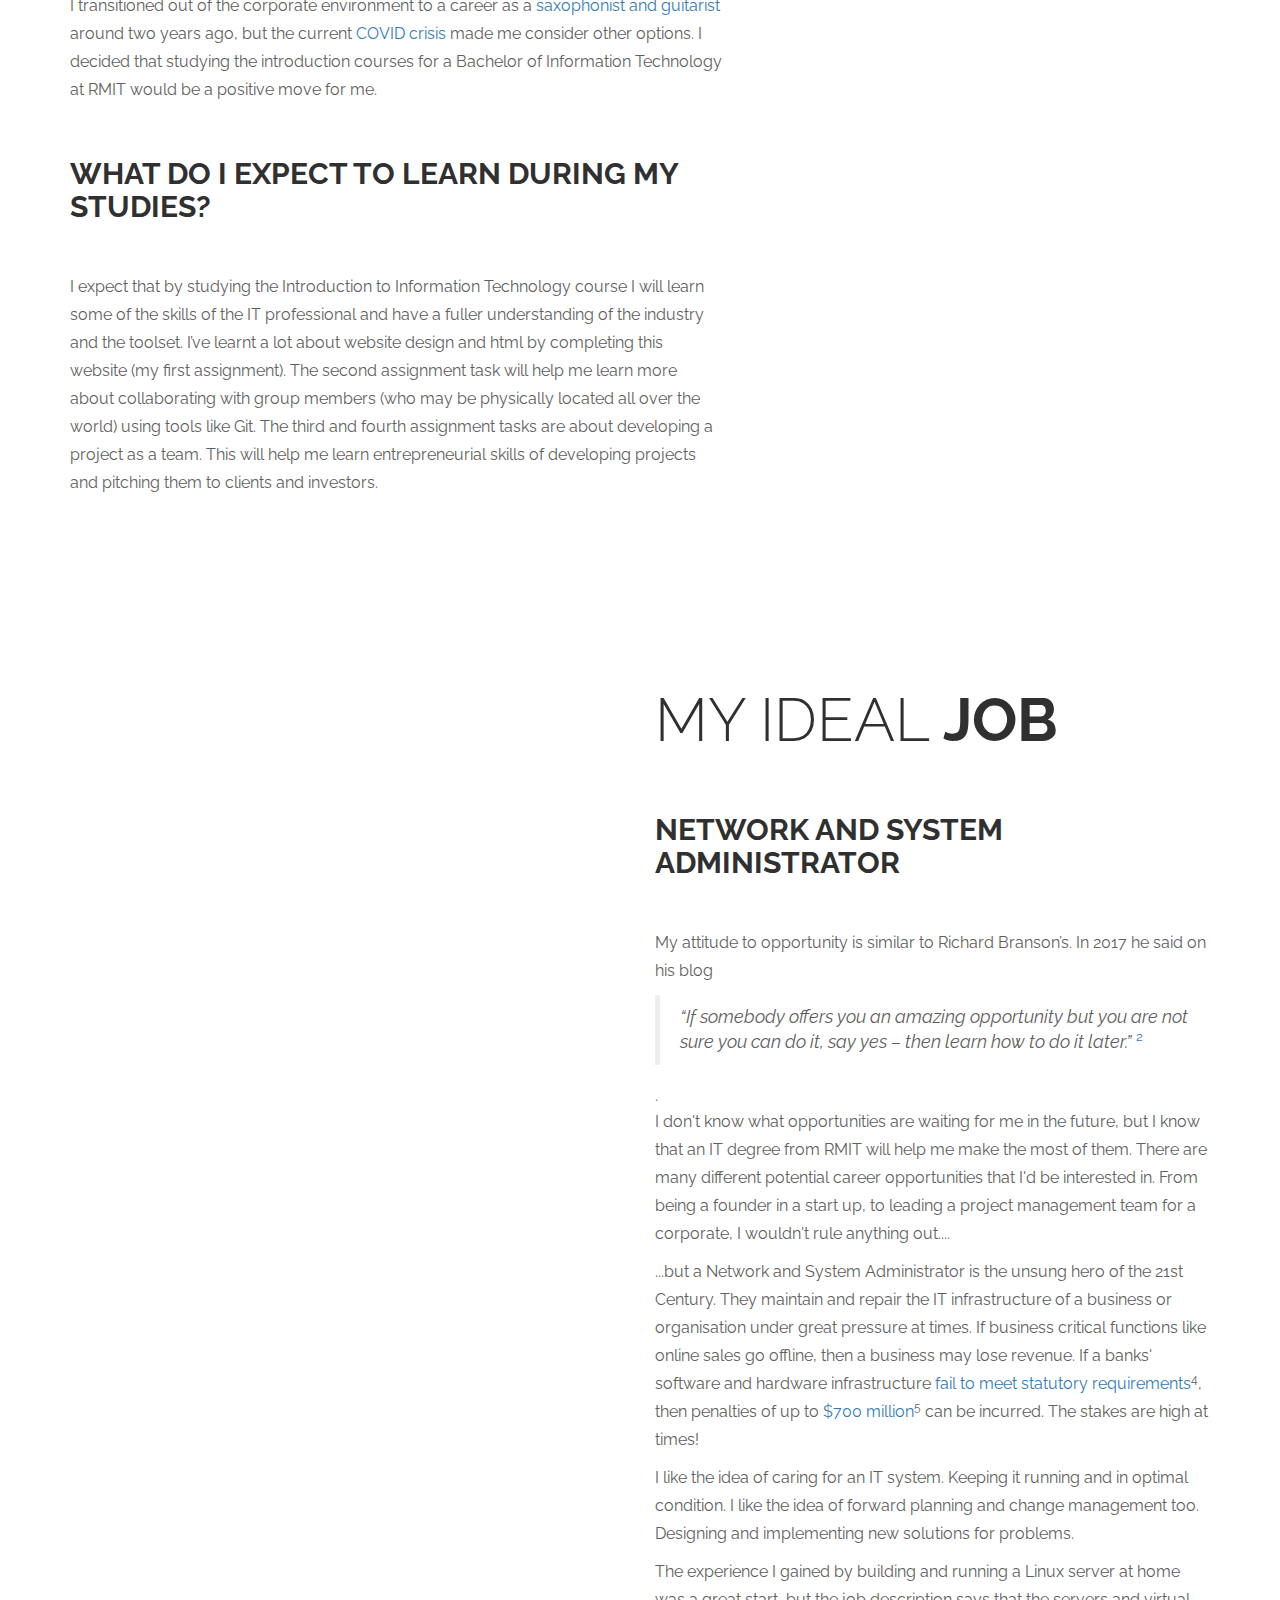
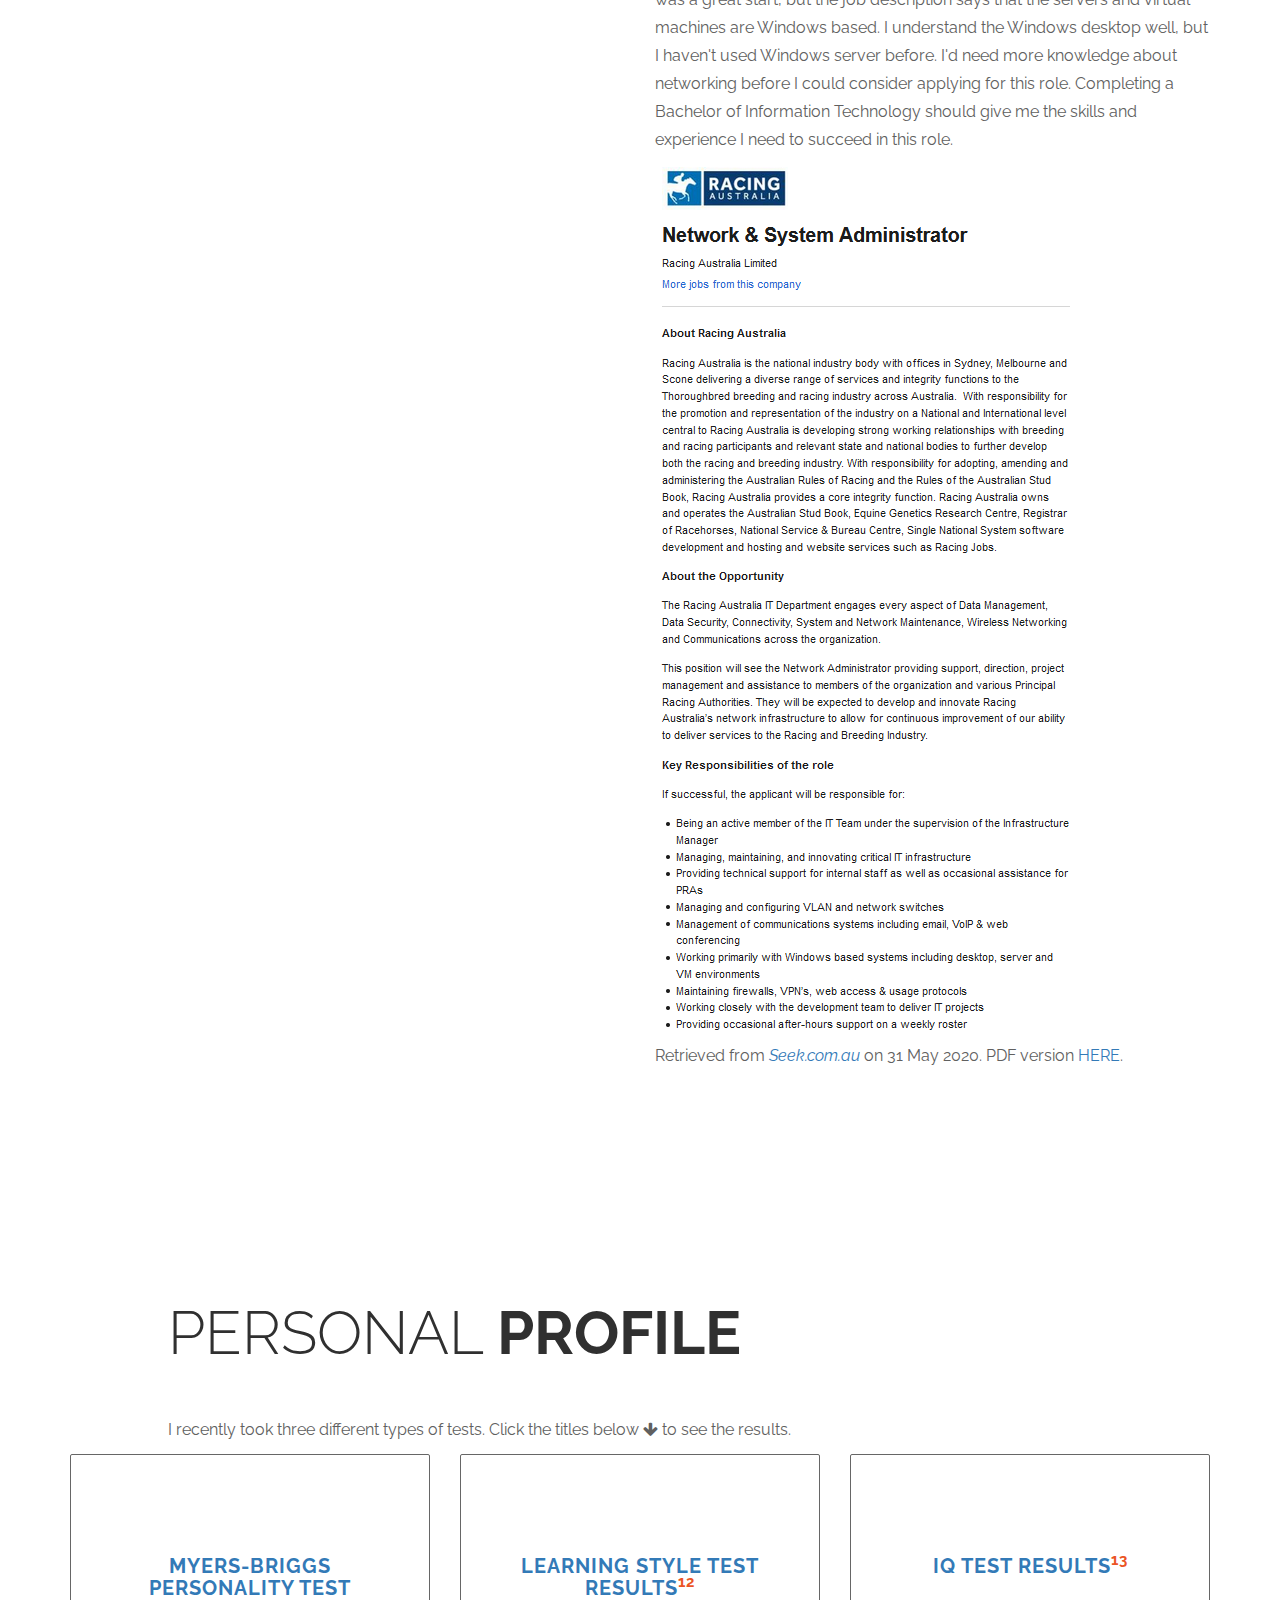
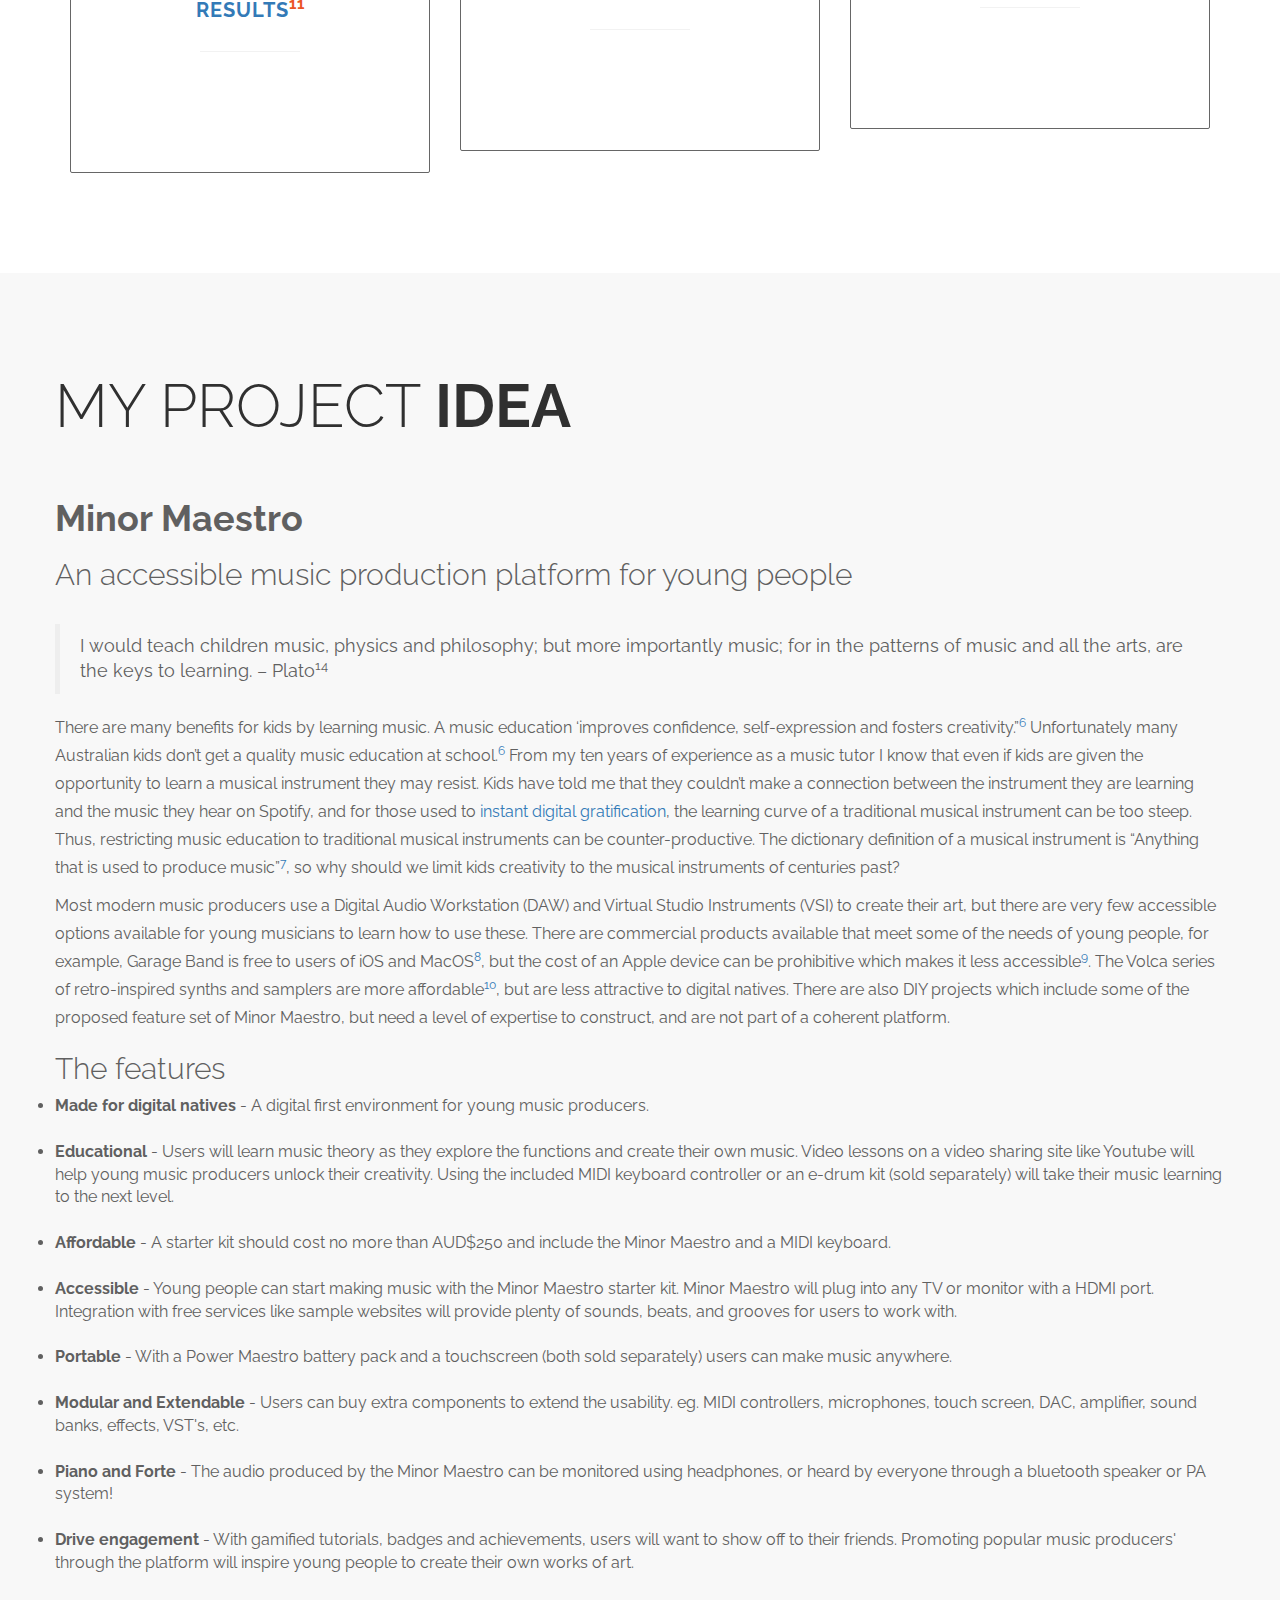
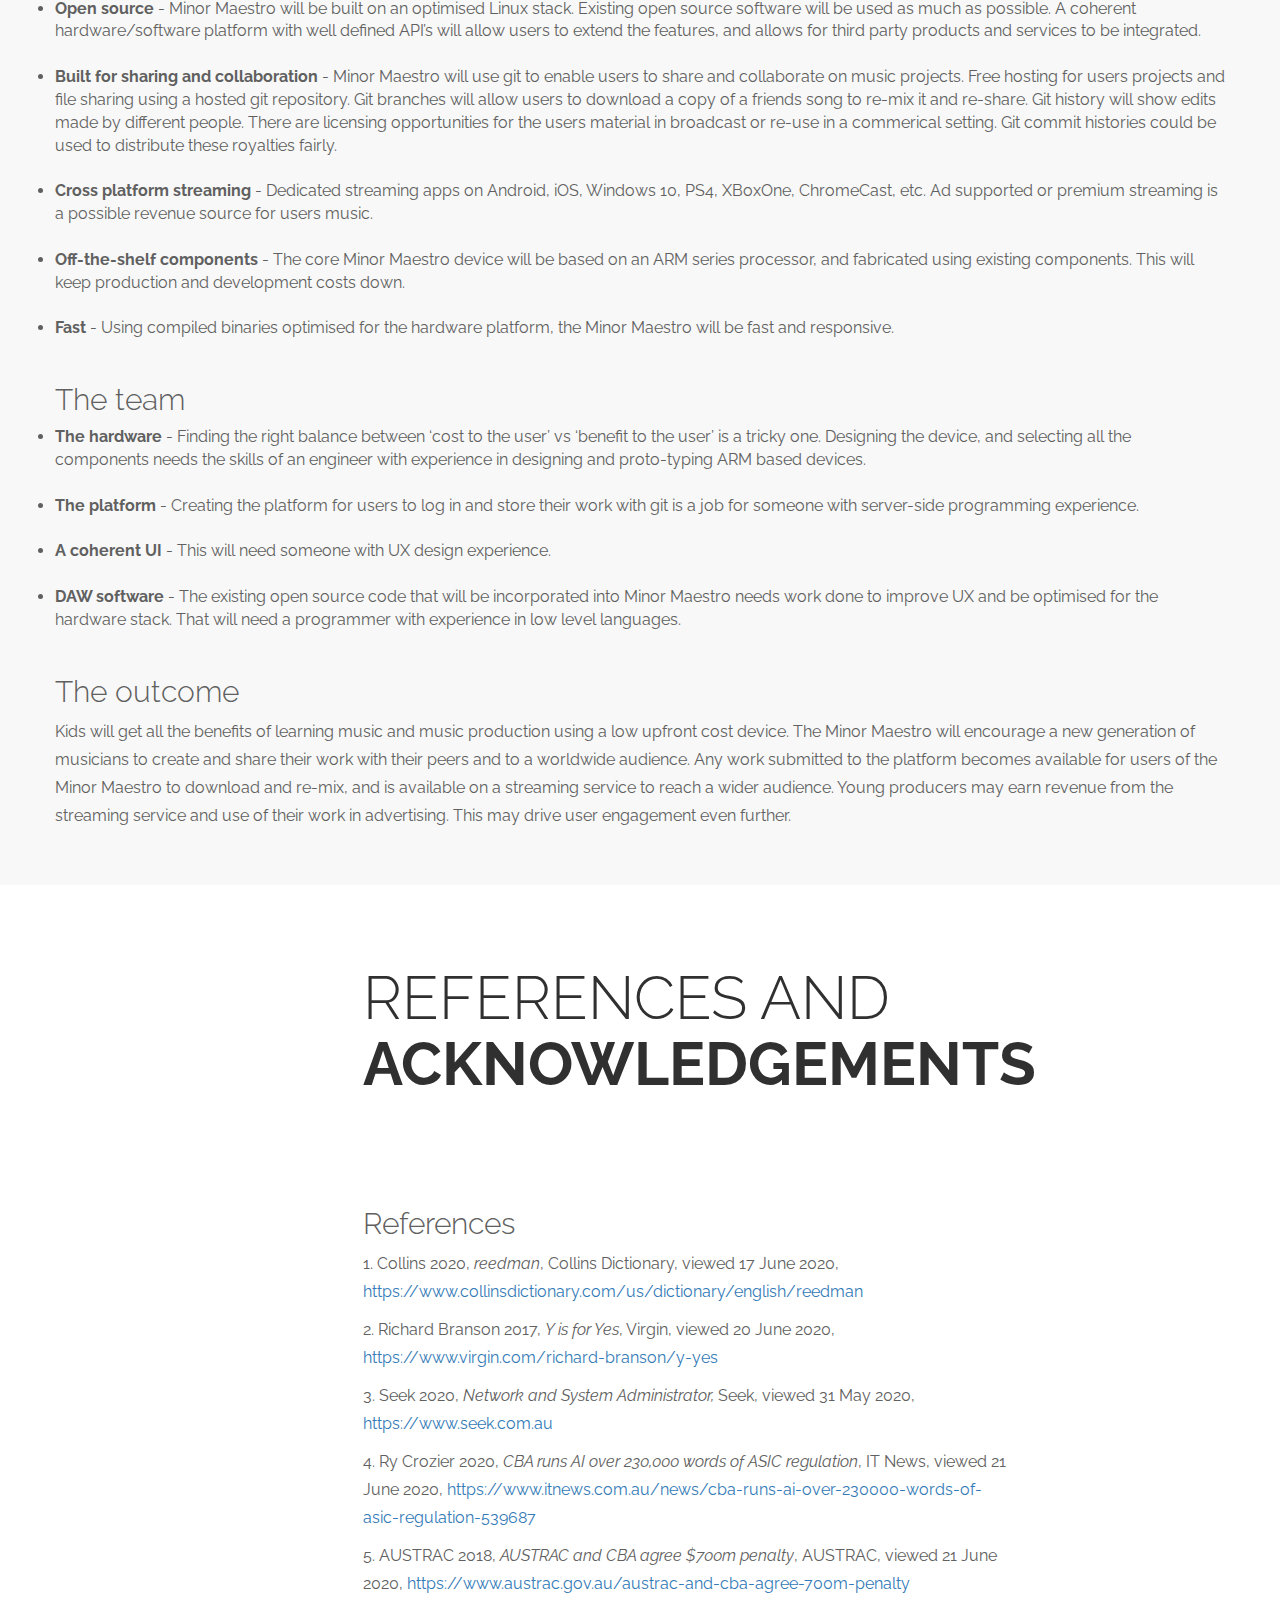
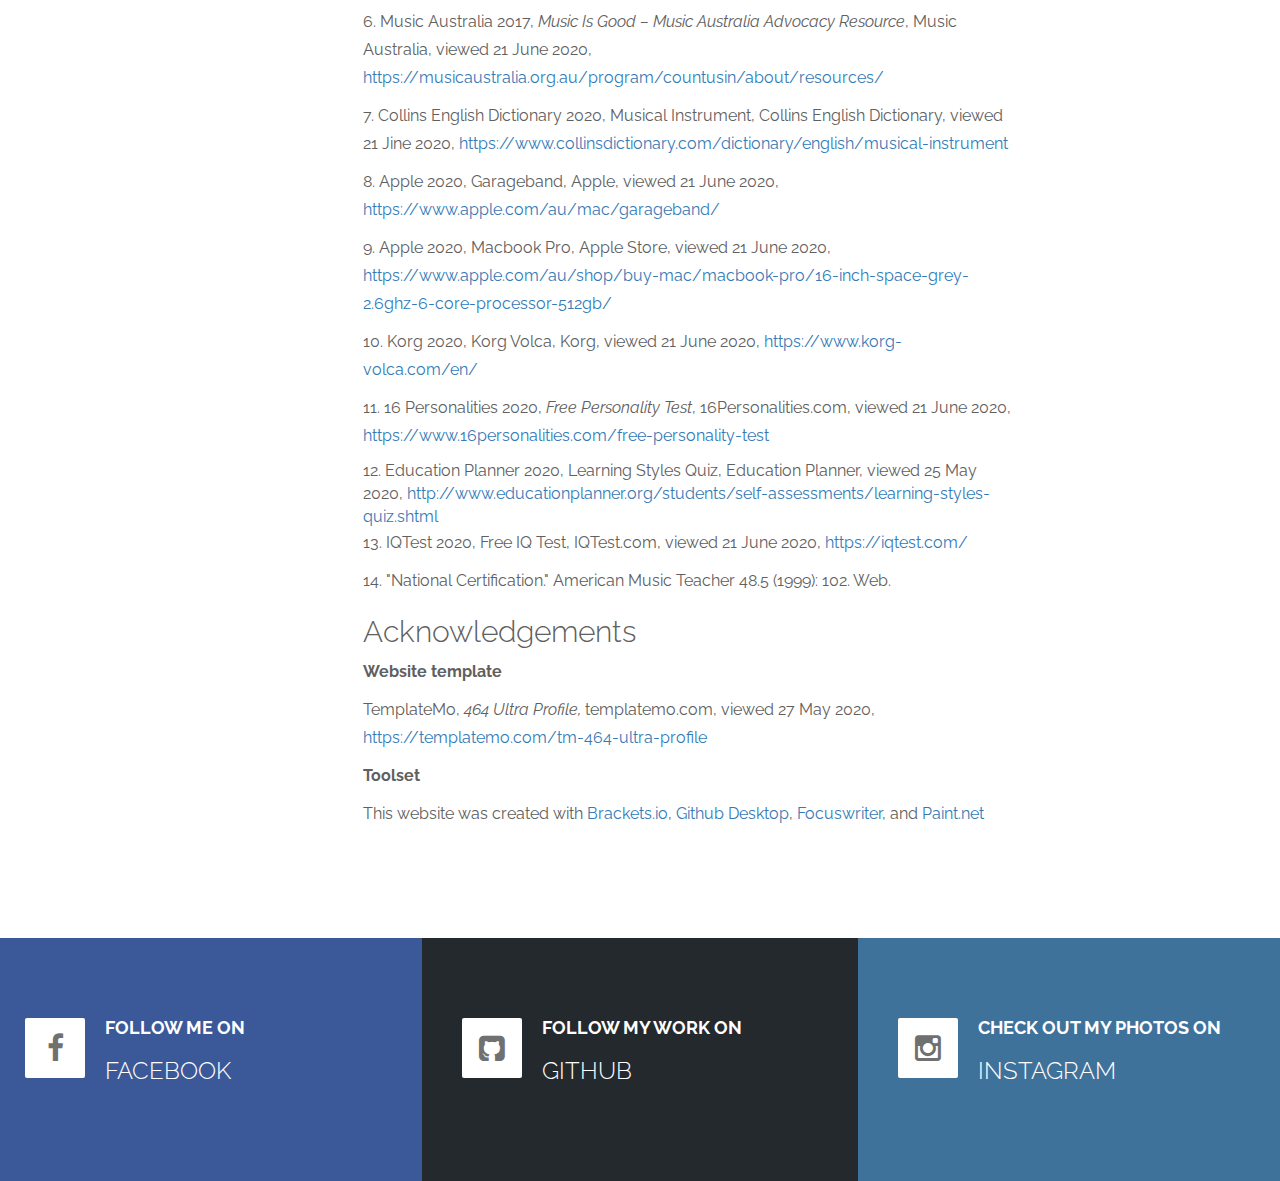
==== commit 04a0f3d9: "Update index.html" ====
--- a/index.html
+++ b/index.html
@@ -227,7 +227,7 @@
 			<div class="row">
 				<div class="col-md-offset-0 col-md-0 col-sm-offset-0 col-sm-0">
 			     <h2 class="title">My Project<strong> Idea</strong></h2>						                                                                   <h1><strong>Minor Maestro</strong></h1> <h2>An accessible music production platform for young people</h2><br>
-<blockquote>I would teach children music, physics and philosophy; but more importantly music; for in the patterns of music and all the arts, are the keys to learning. – Plato</blockquote>
+<blockquote>I would teach children music, physics and philosophy; but more importantly music; for in the patterns of music and all the arts, are the keys to learning. – Plato<sup>14</sup></blockquote>
 <p>There are many benefits for kids by learning music. A music education ‘improves confidence, self-expression and fosters creativity.”<a href="assets/music_is_good.pdf" target="_blank" ><sup>6</sup></a> Unfortunately many Australian kids don’t get a quality music education at school.<a href="assets/music_is_good.pdf" target="_blank" ><sup>6</sup></a> From my ten years of experience as a music tutor I know that even if kids are given the opportunity to learn a musical instrument they may resist. Kids have told me that they couldn’t make a connection between the instrument they are learning and the music they hear on Spotify, and for those used to <a href="https://www.entrepreneur.com/article/235088" target="_blank" > instant digital gratification</a>, the learning curve of a traditional musical instrument can be too steep. Thus, restricting music education to traditional musical instruments can be counter-productive. The dictionary definition of a musical instrument is “Anything that is used to produce music”<a href="https://www.collinsdictionary.com/dictionary/english/musical-instrument" target="_blank" ><sup>7</sup></a>, so why should we limit kids creativity to the musical instruments of centuries past?
 
 <p>Most modern music producers use a Digital Audio Workstation (DAW) and Virtual Studio Instruments (VSI) to create their art, but there are very few accessible options available for young musicians to learn how to use these. There are commercial products available that meet some of the needs of young people, for example, Garage Band is free to users of iOS and MacOS<a href="https://www.apple.com/au/mac/garageband/" target="_blank" ><sup>8</sup></a>, but the cost of an Apple device can be prohibitive which makes it less accessible<a href="https://www.apple.com/au/shop/buy-mac/macbook-pro/16-inch-space-grey-2.6ghz-6-core-processor-512gb/" target="_blank" ><sup>9</sup></a>. The Volca series of retro-inspired synths and samplers are more affordable<a href="https://www.korg-volca.com/en/" target="_blank" ><sup>10</sup></a>, but are less attractive to digital natives. There are also DIY projects which include some of the proposed feature set of Minor Maestro, but need a level of expertise to construct, and are not part of a coherent platform.</p>
@@ -286,6 +286,7 @@
                     <p>11. 16 Personalities 2020, <i>Free Personality Test</i>, 16Personalities.com, viewed 21 June 2020, <a href="https://www.16personalities.com/free-personality-test" target="_blank" > https://www.16personalities.com/free-personality-test</a></p>
                     12. Education Planner 2020, Learning Styles Quiz, Education Planner, viewed 25 May 2020, <a href="http://www.educationplanner.org/students/self-assessments/learning-styles-quiz.shtml" target="_blank" > http://www.educationplanner.org/students/self-assessments/learning-styles-quiz.shtml</a>
                     <p>13. IQTest 2020, Free IQ Test, IQTest.com, viewed 21 June 2020, <a href="https://iqtest.com/" target="_blank" >https://iqtest.com/</a></p>
+                    <p>14. "National Certification." American Music Teacher 48.5 (1999): 102. Web.</p>
                     <h2>Acknowledgements</h2>
                     <p><strong>Website template</strong></p>
                     <p>TemplateMo, <i>464 Ultra Profile,</i> templatemo.com, viewed 27 May 2020, <a href="https://templatemo.com/tm-464-ultra-profile" target="_blank" >https://templatemo.com/tm-464-ultra-profile</a></p>
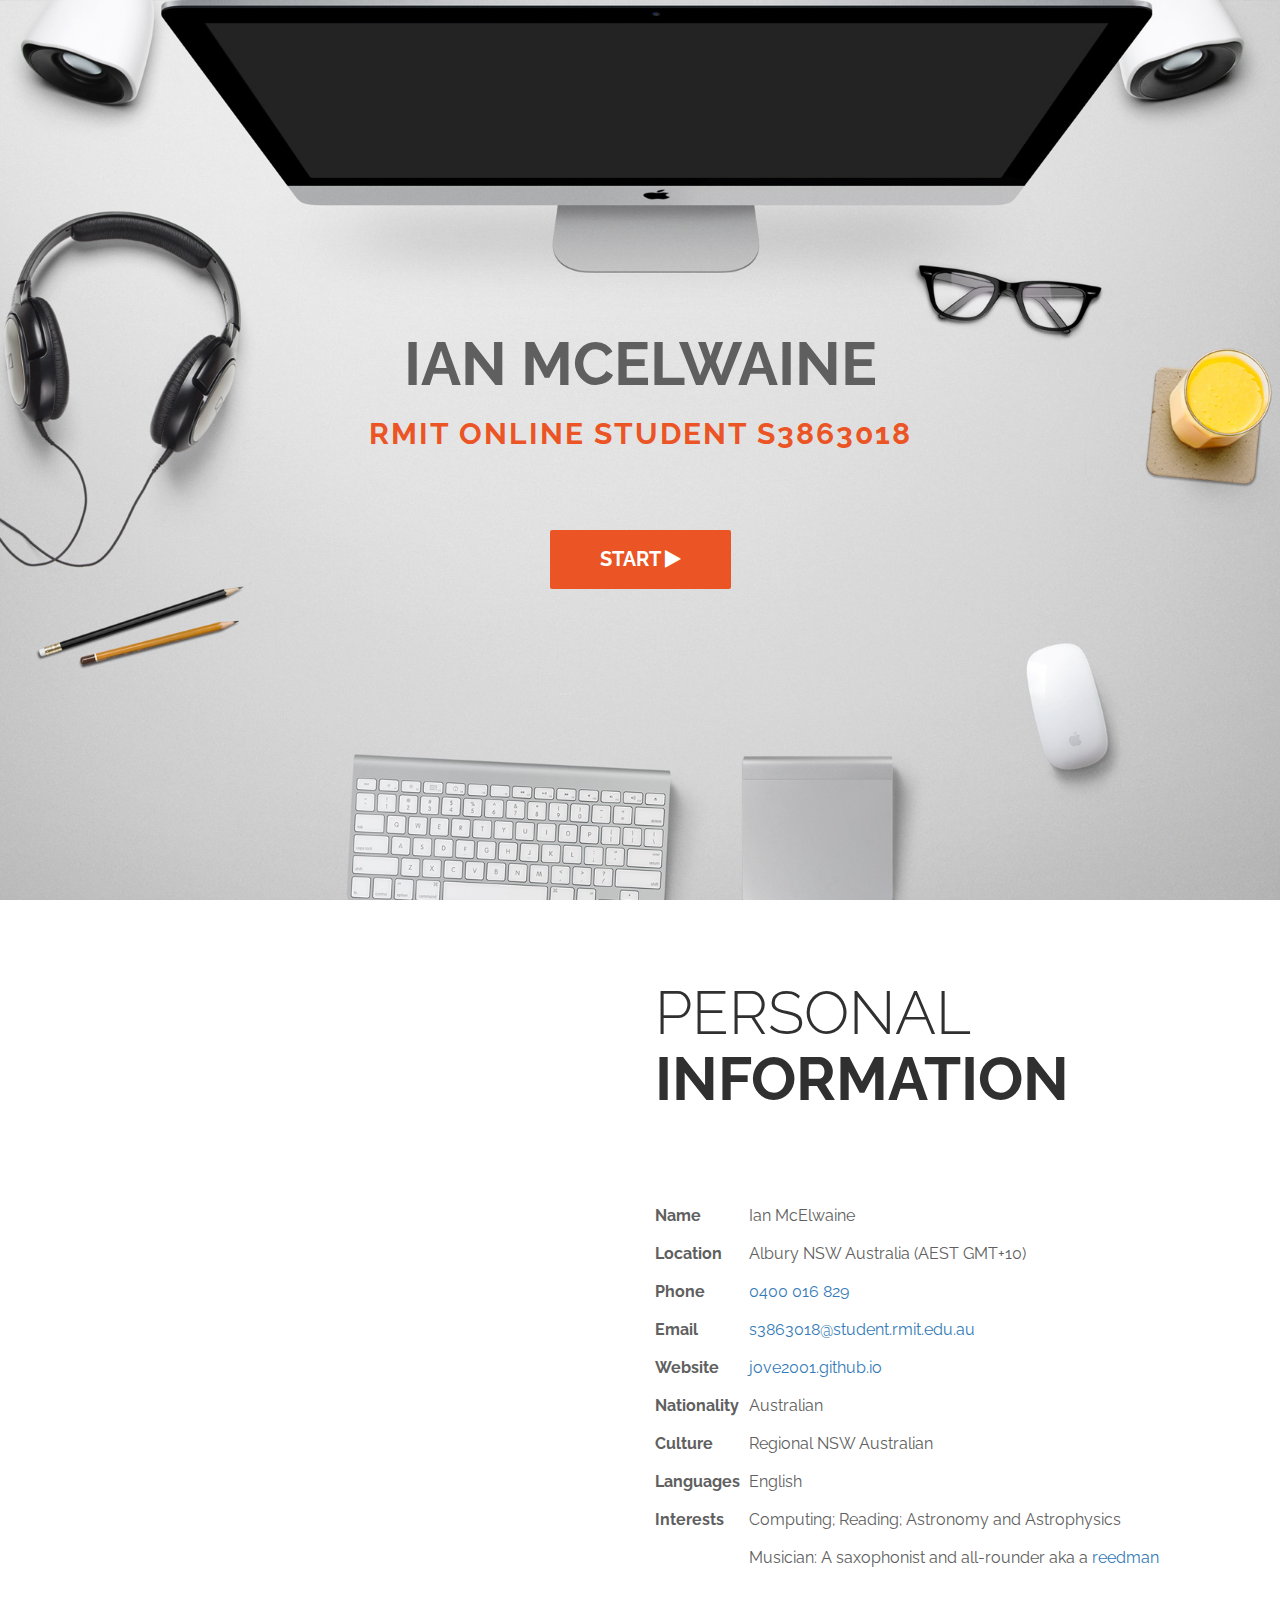
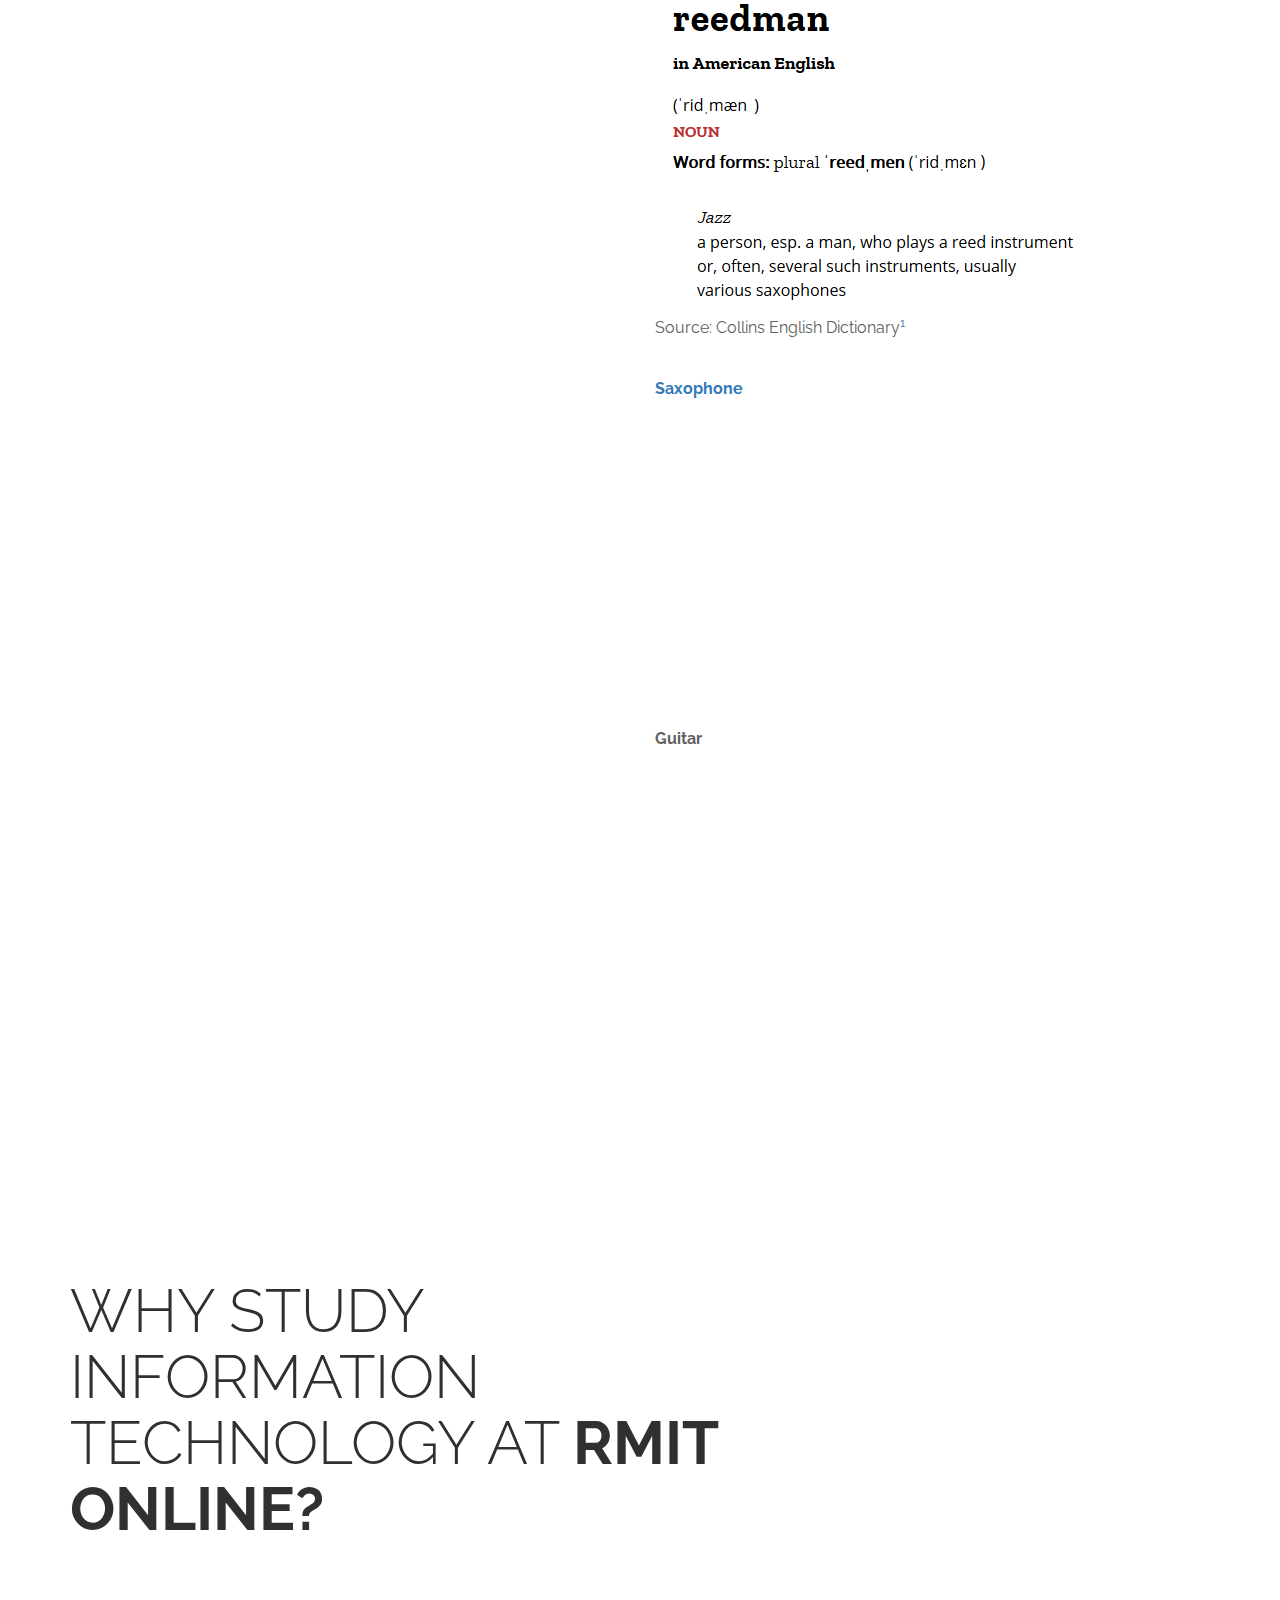
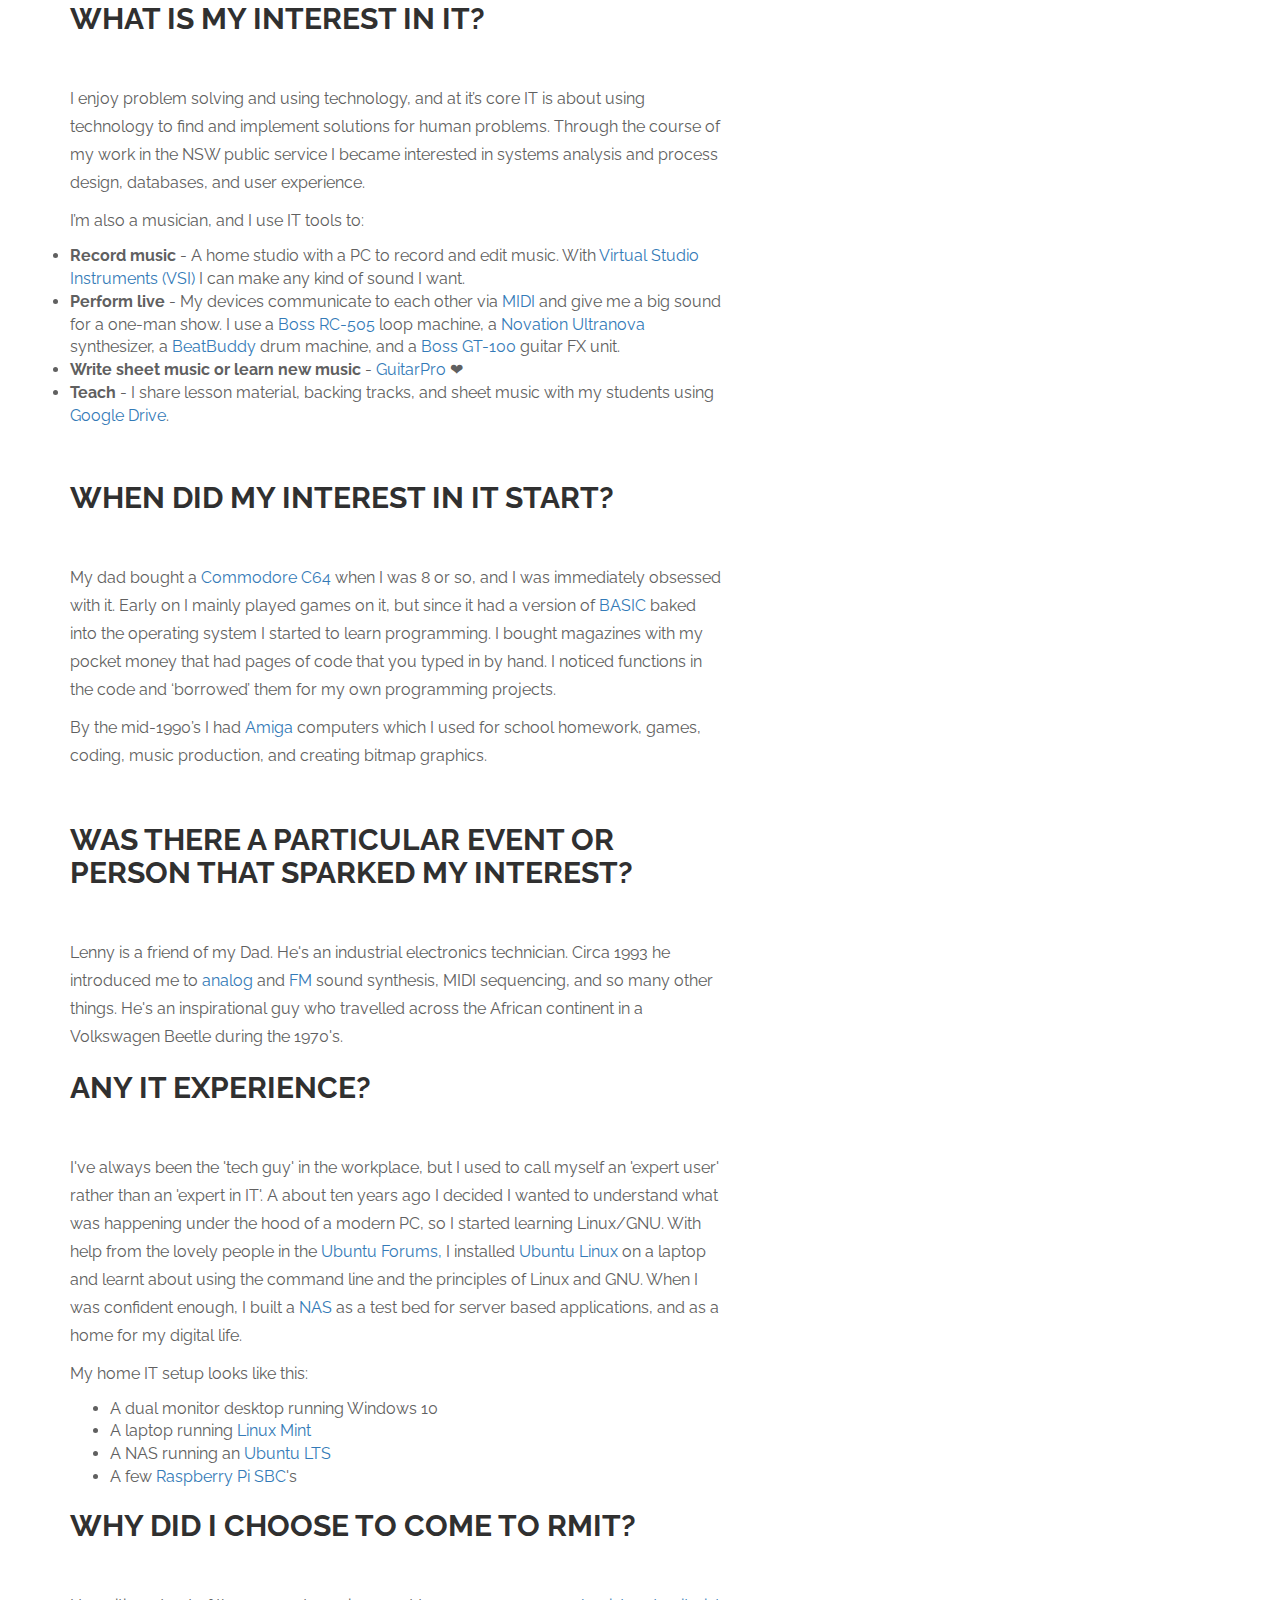
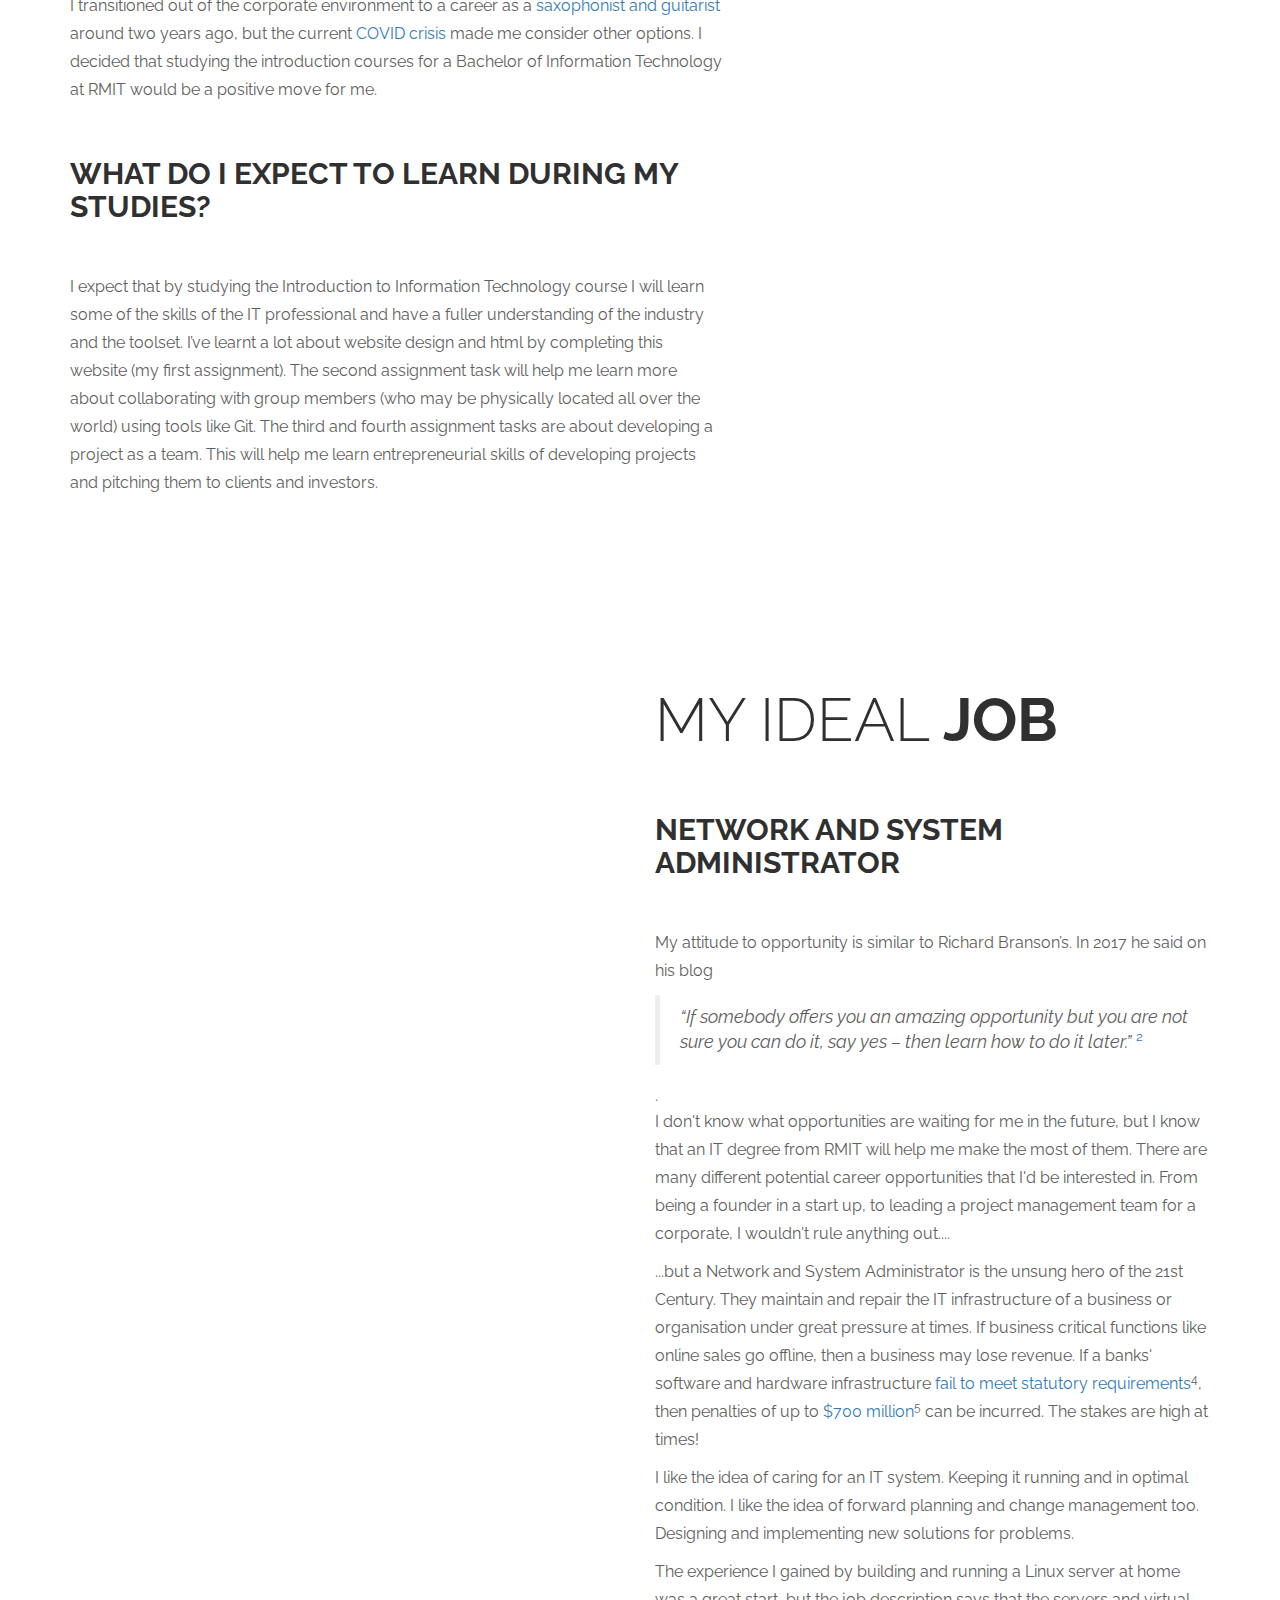
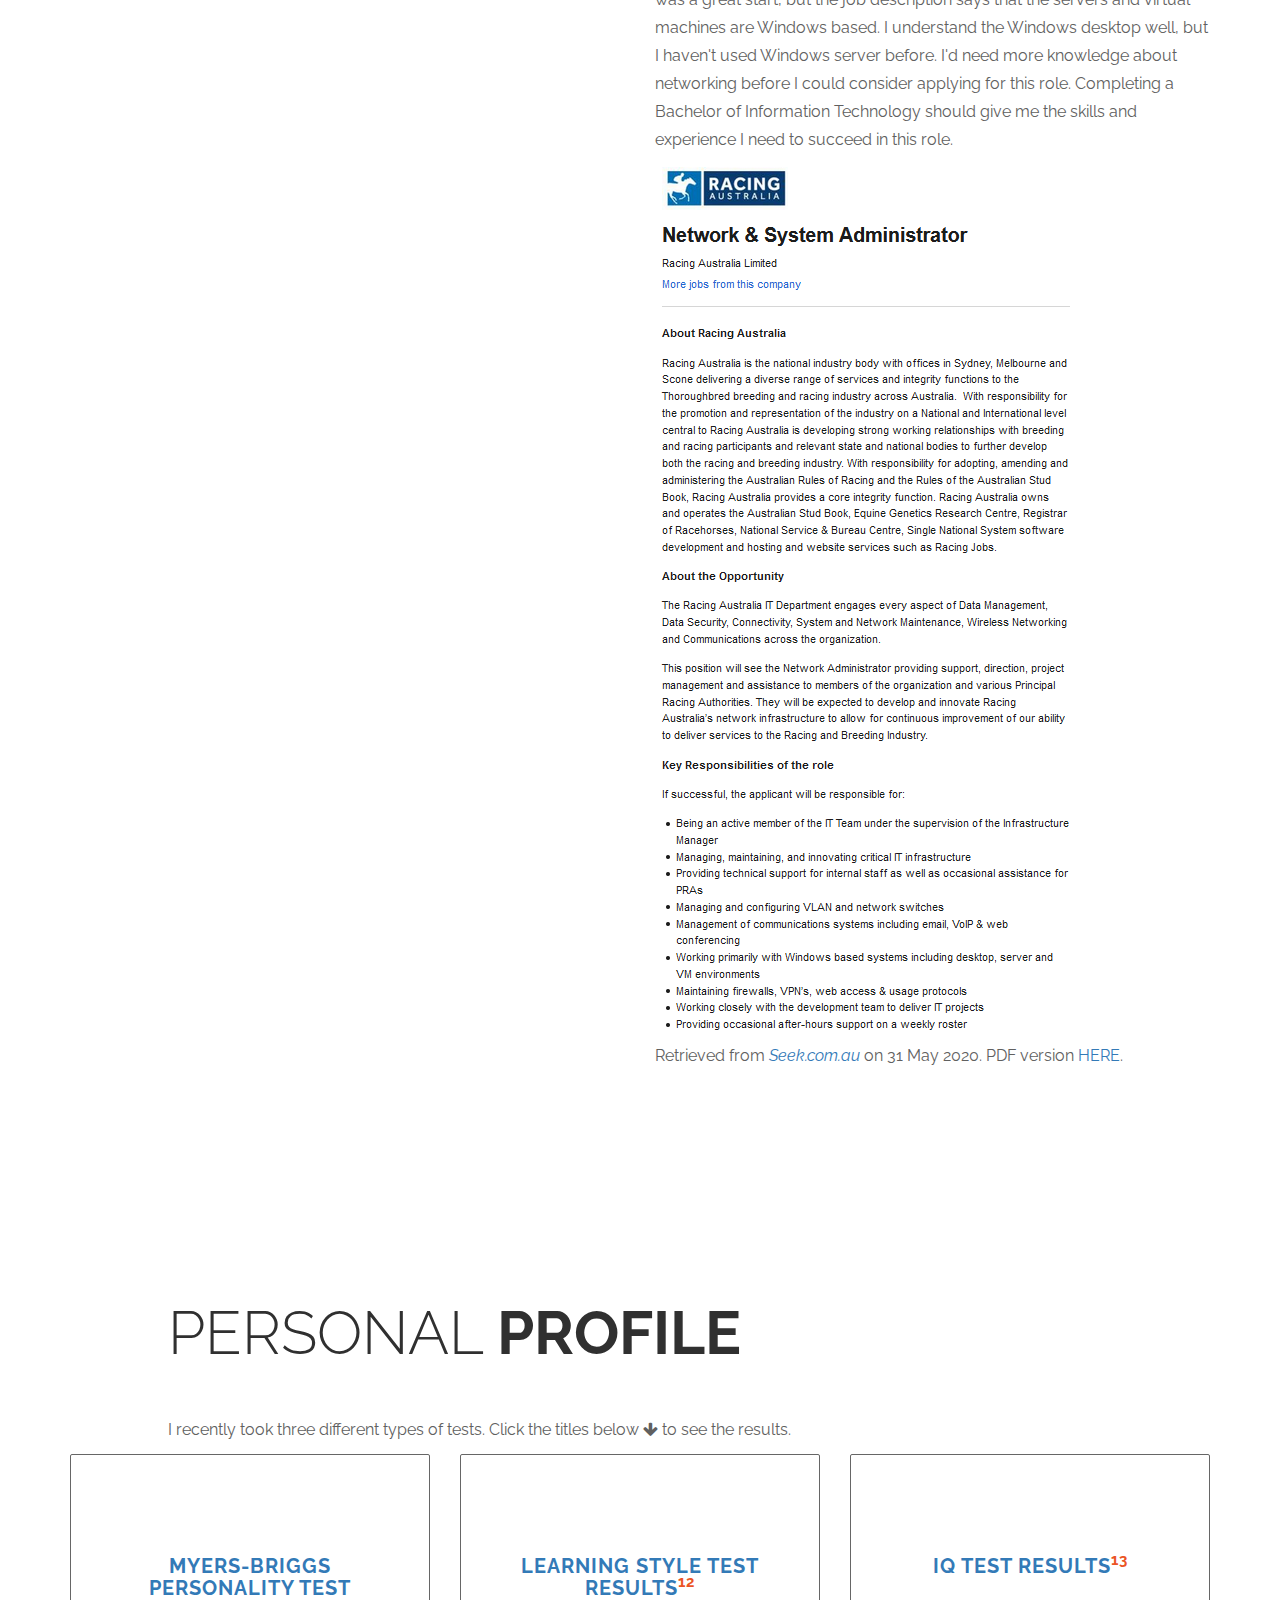
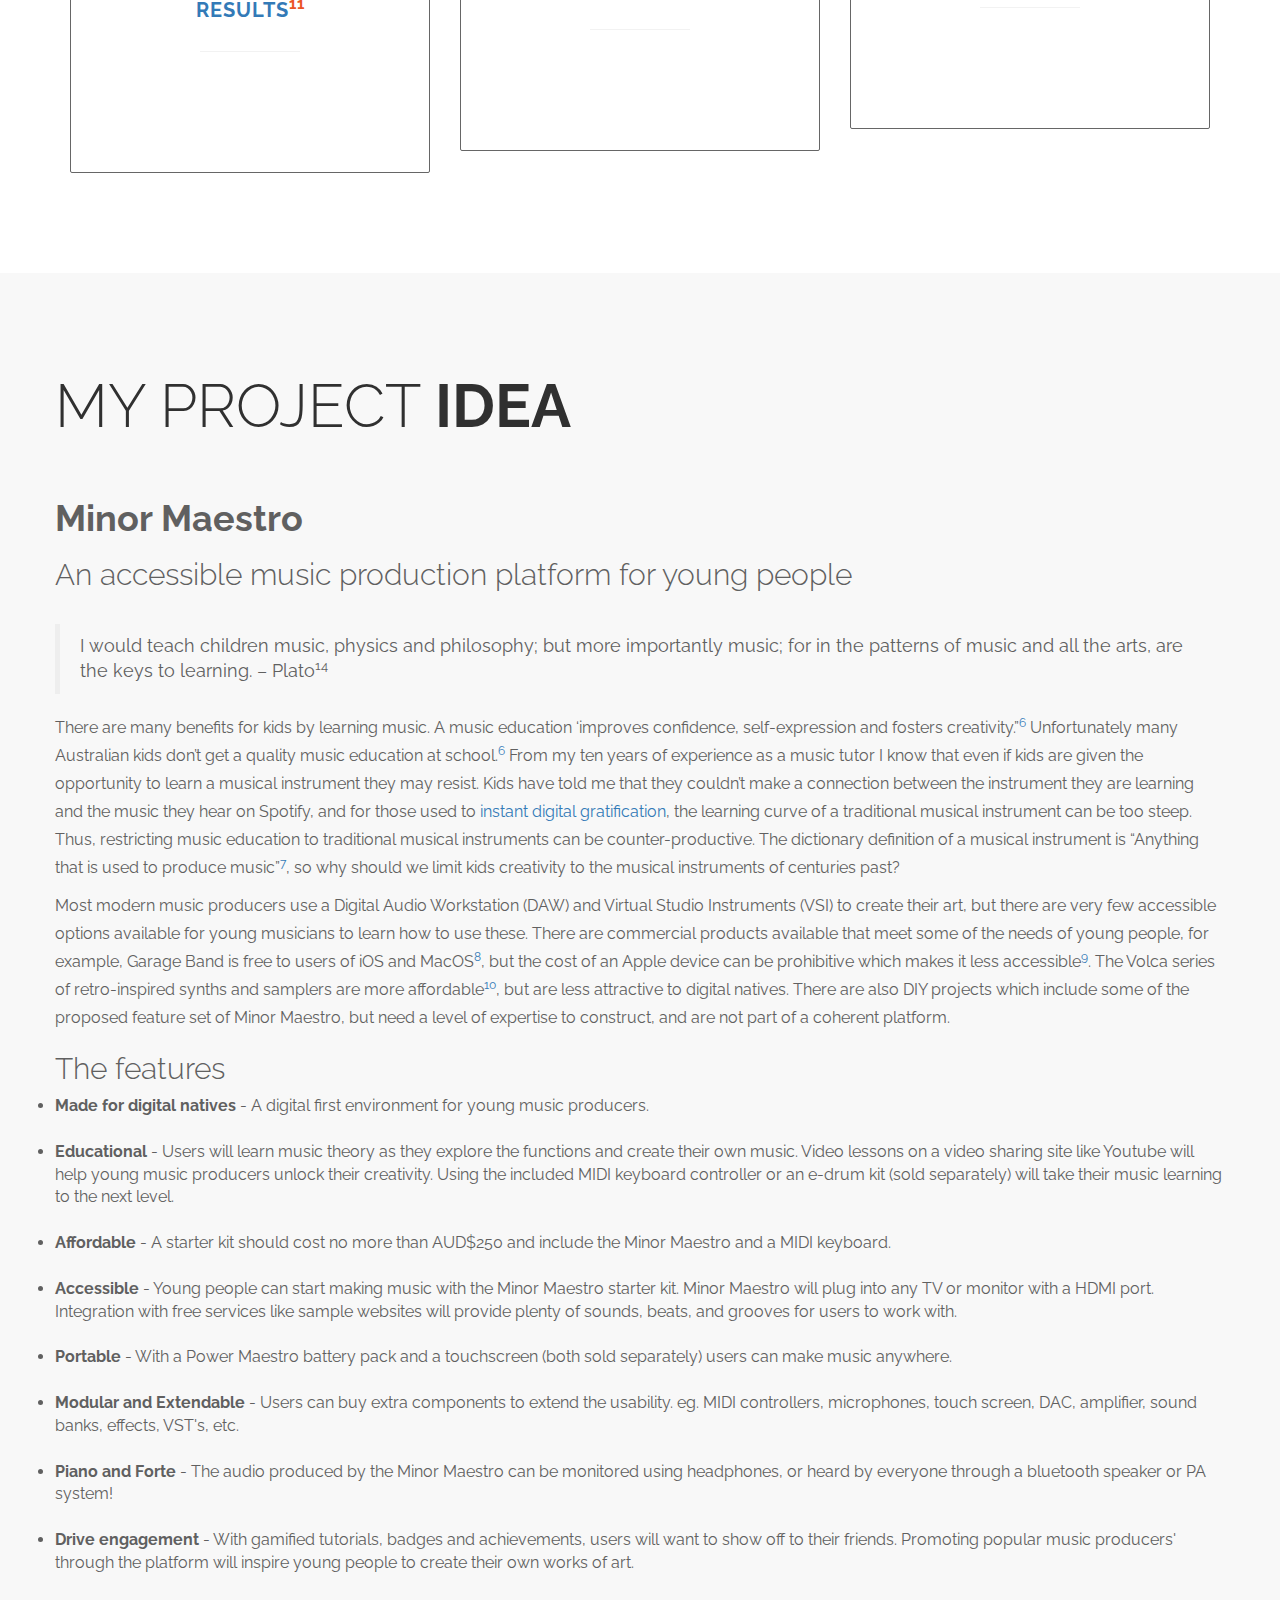
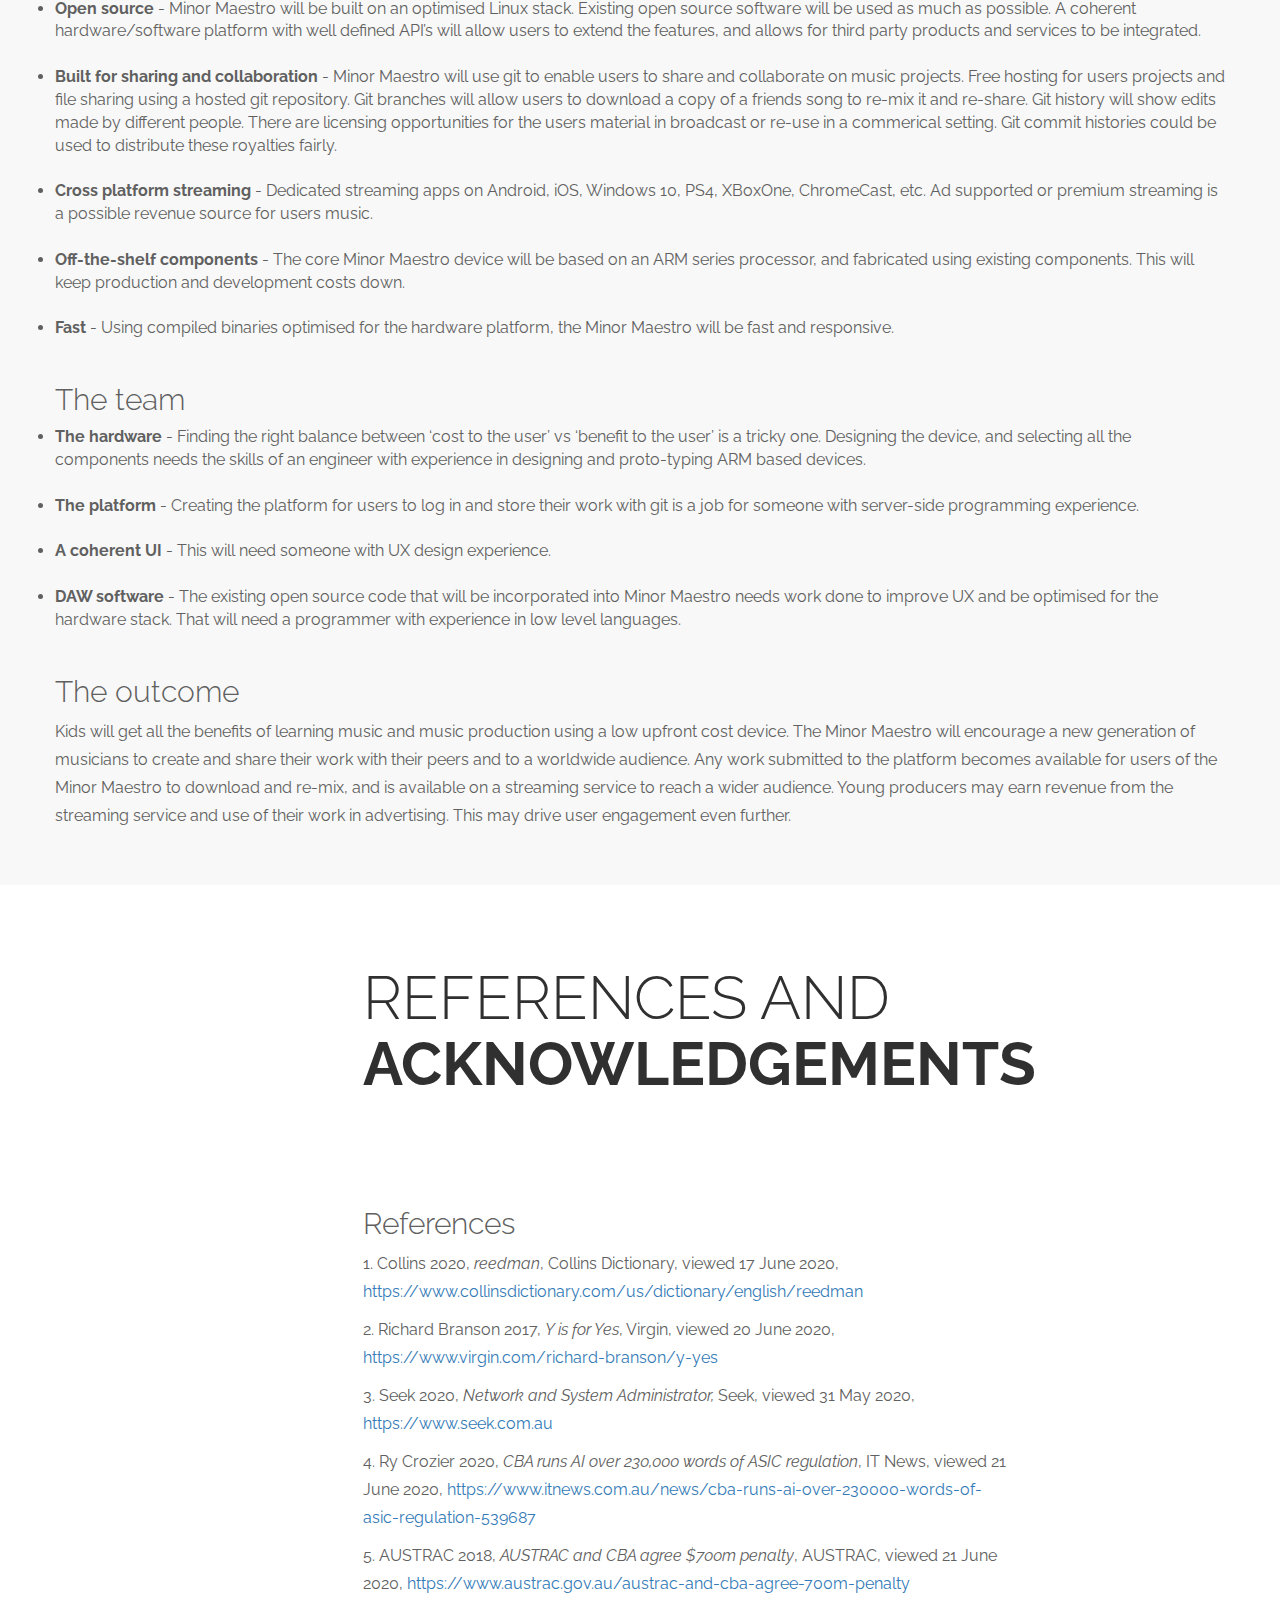
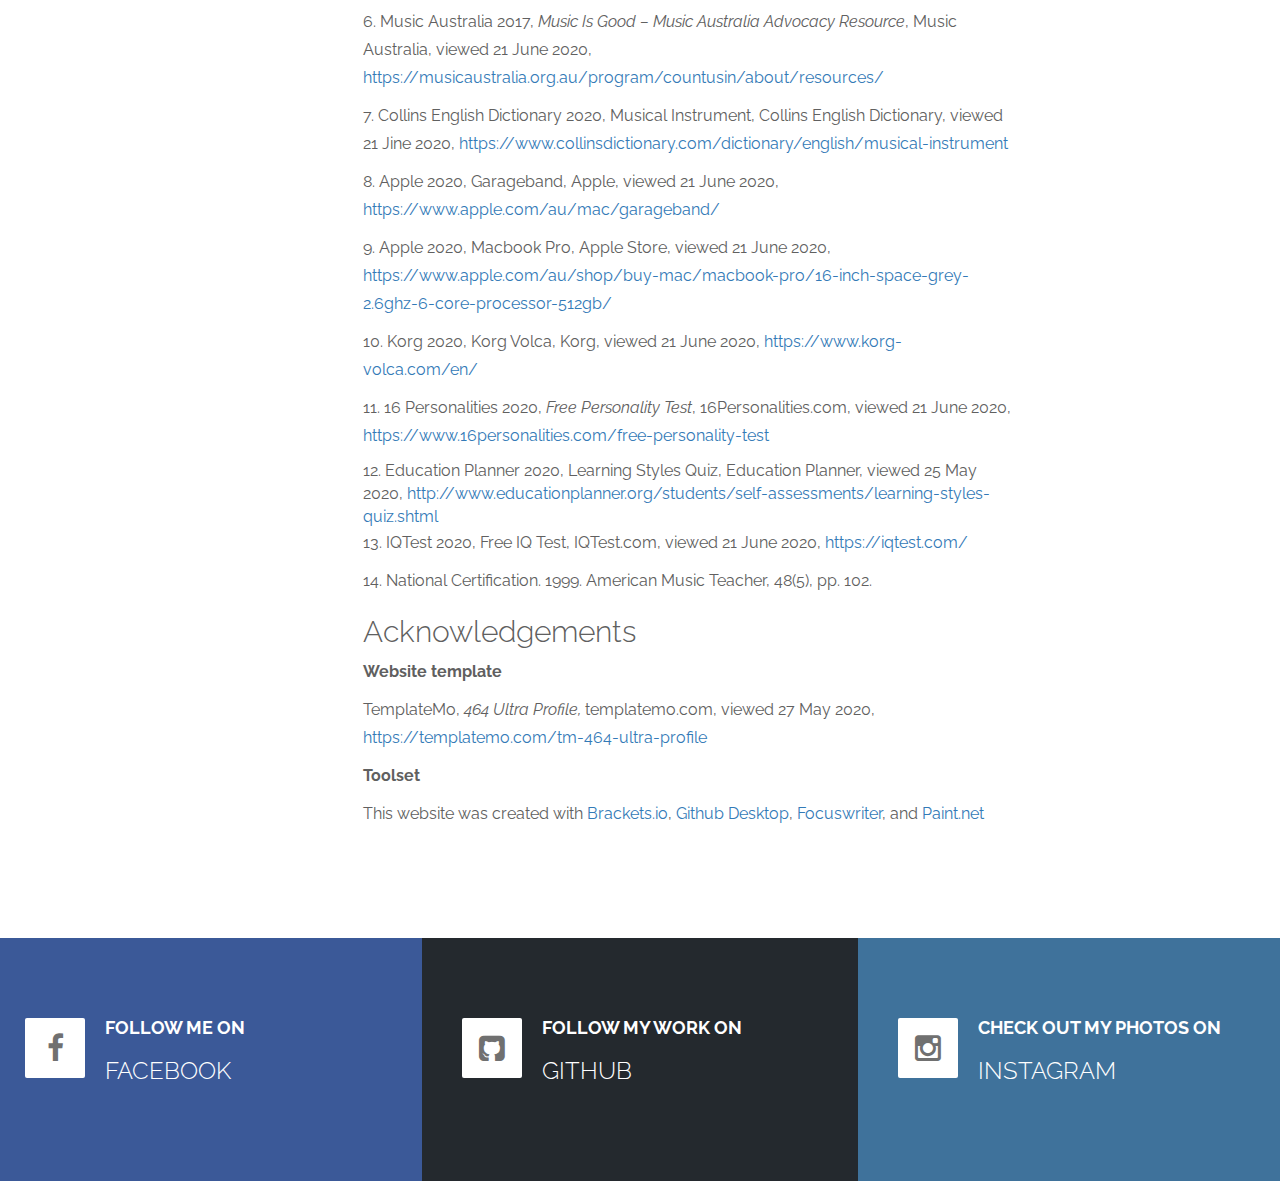
==== commit d81536a2: "Update index.html" ====
--- a/index.html
+++ b/index.html
@@ -286,7 +286,7 @@
                     <p>11. 16 Personalities 2020, <i>Free Personality Test</i>, 16Personalities.com, viewed 21 June 2020, <a href="https://www.16personalities.com/free-personality-test" target="_blank" > https://www.16personalities.com/free-personality-test</a></p>
                     12. Education Planner 2020, Learning Styles Quiz, Education Planner, viewed 25 May 2020, <a href="http://www.educationplanner.org/students/self-assessments/learning-styles-quiz.shtml" target="_blank" > http://www.educationplanner.org/students/self-assessments/learning-styles-quiz.shtml</a>
                     <p>13. IQTest 2020, Free IQ Test, IQTest.com, viewed 21 June 2020, <a href="https://iqtest.com/" target="_blank" >https://iqtest.com/</a></p>
-                    <p>14. "National Certification." American Music Teacher 48.5 (1999): 102. Web.</p>
+                    <p>14. National Certification. 1999. American Music Teacher, 48(5), pp. 102. </p>
                     <h2>Acknowledgements</h2>
                     <p><strong>Website template</strong></p>
                     <p>TemplateMo, <i>464 Ultra Profile,</i> templatemo.com, viewed 27 May 2020, <a href="https://templatemo.com/tm-464-ultra-profile" target="_blank" >https://templatemo.com/tm-464-ultra-profile</a></p>
